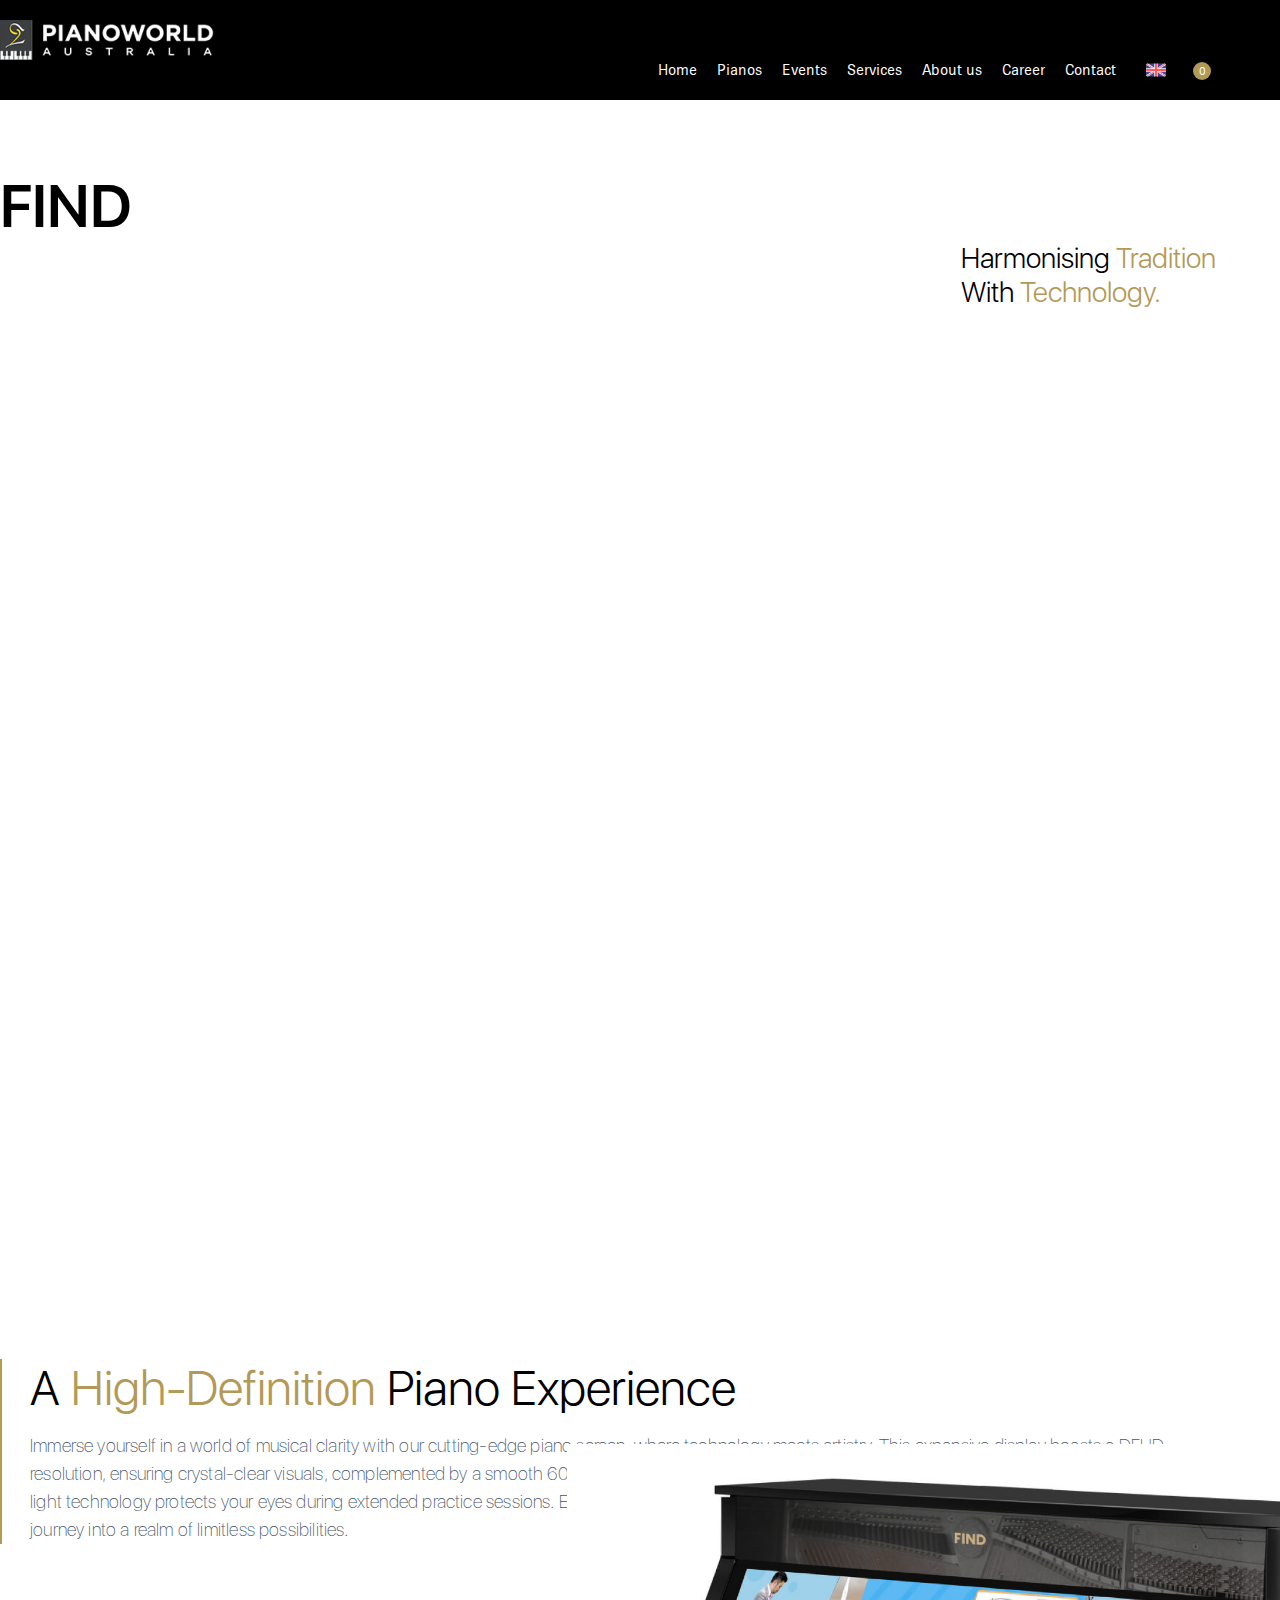
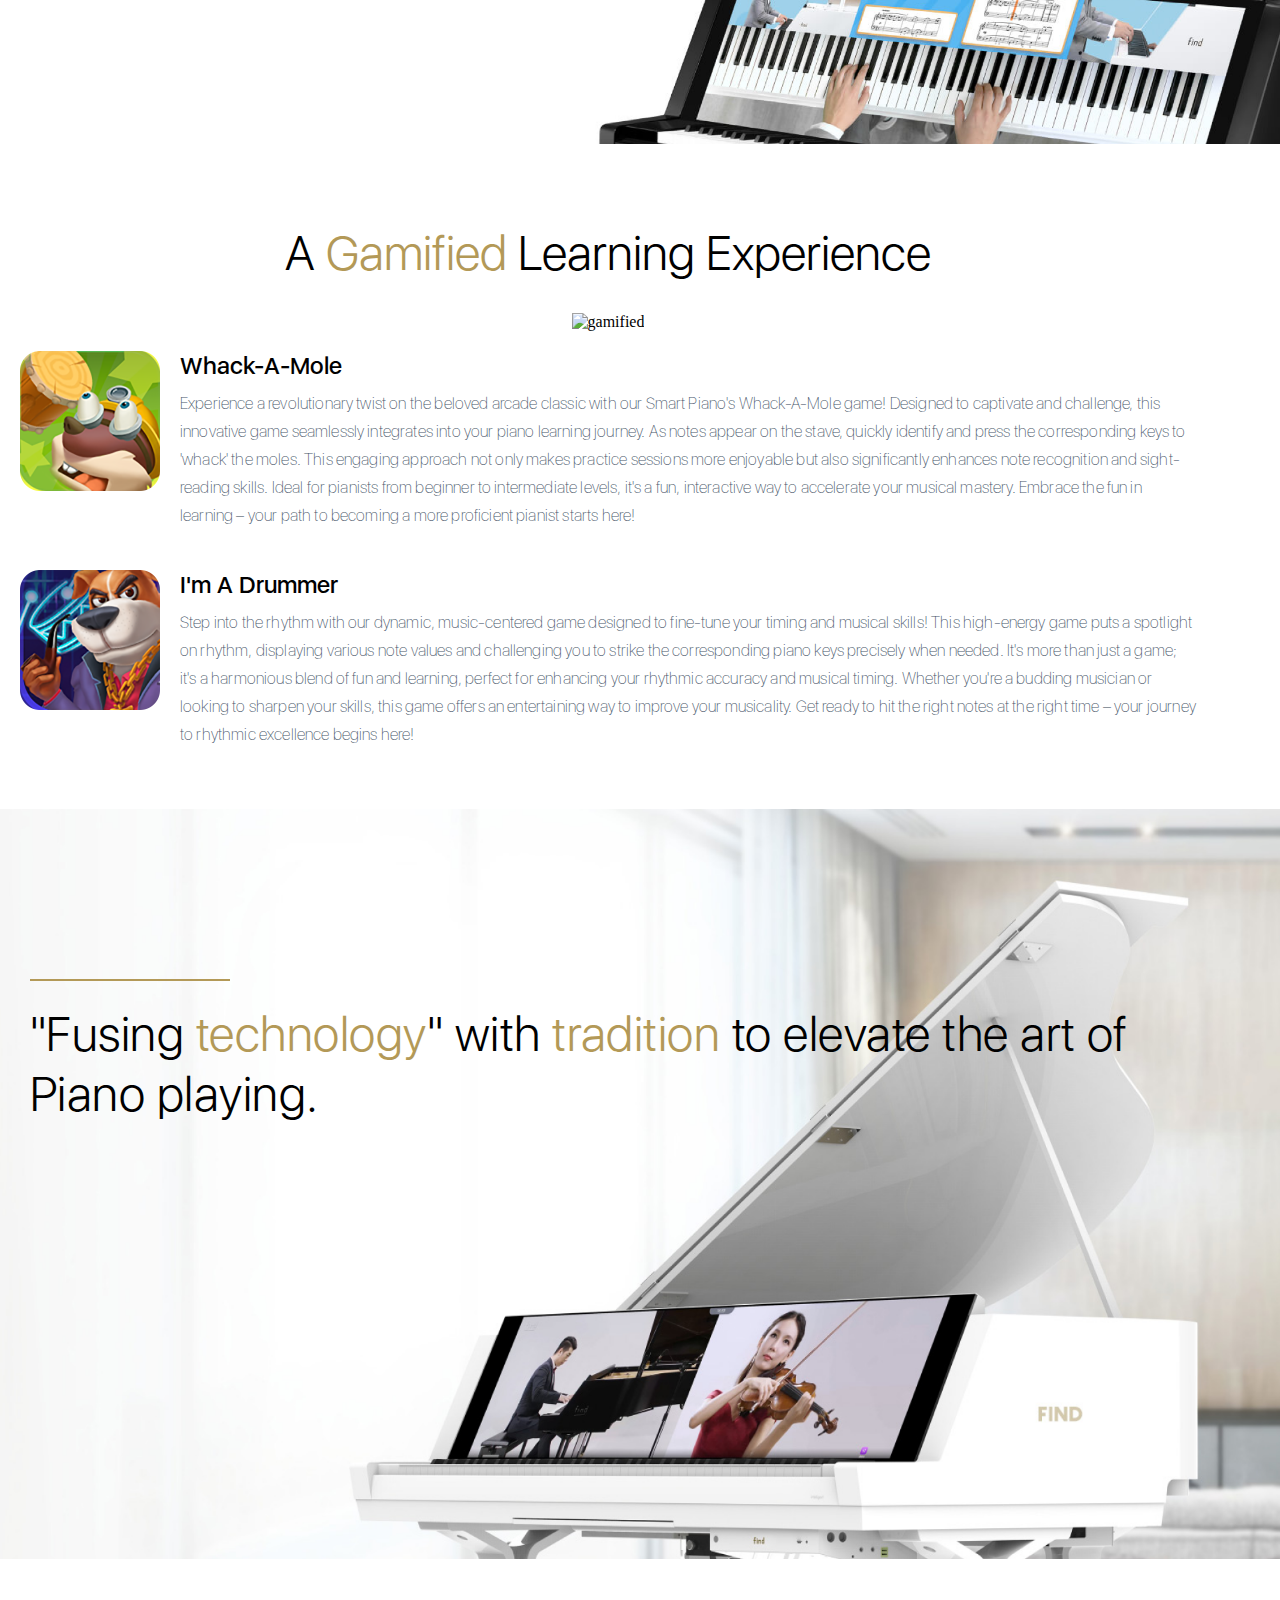
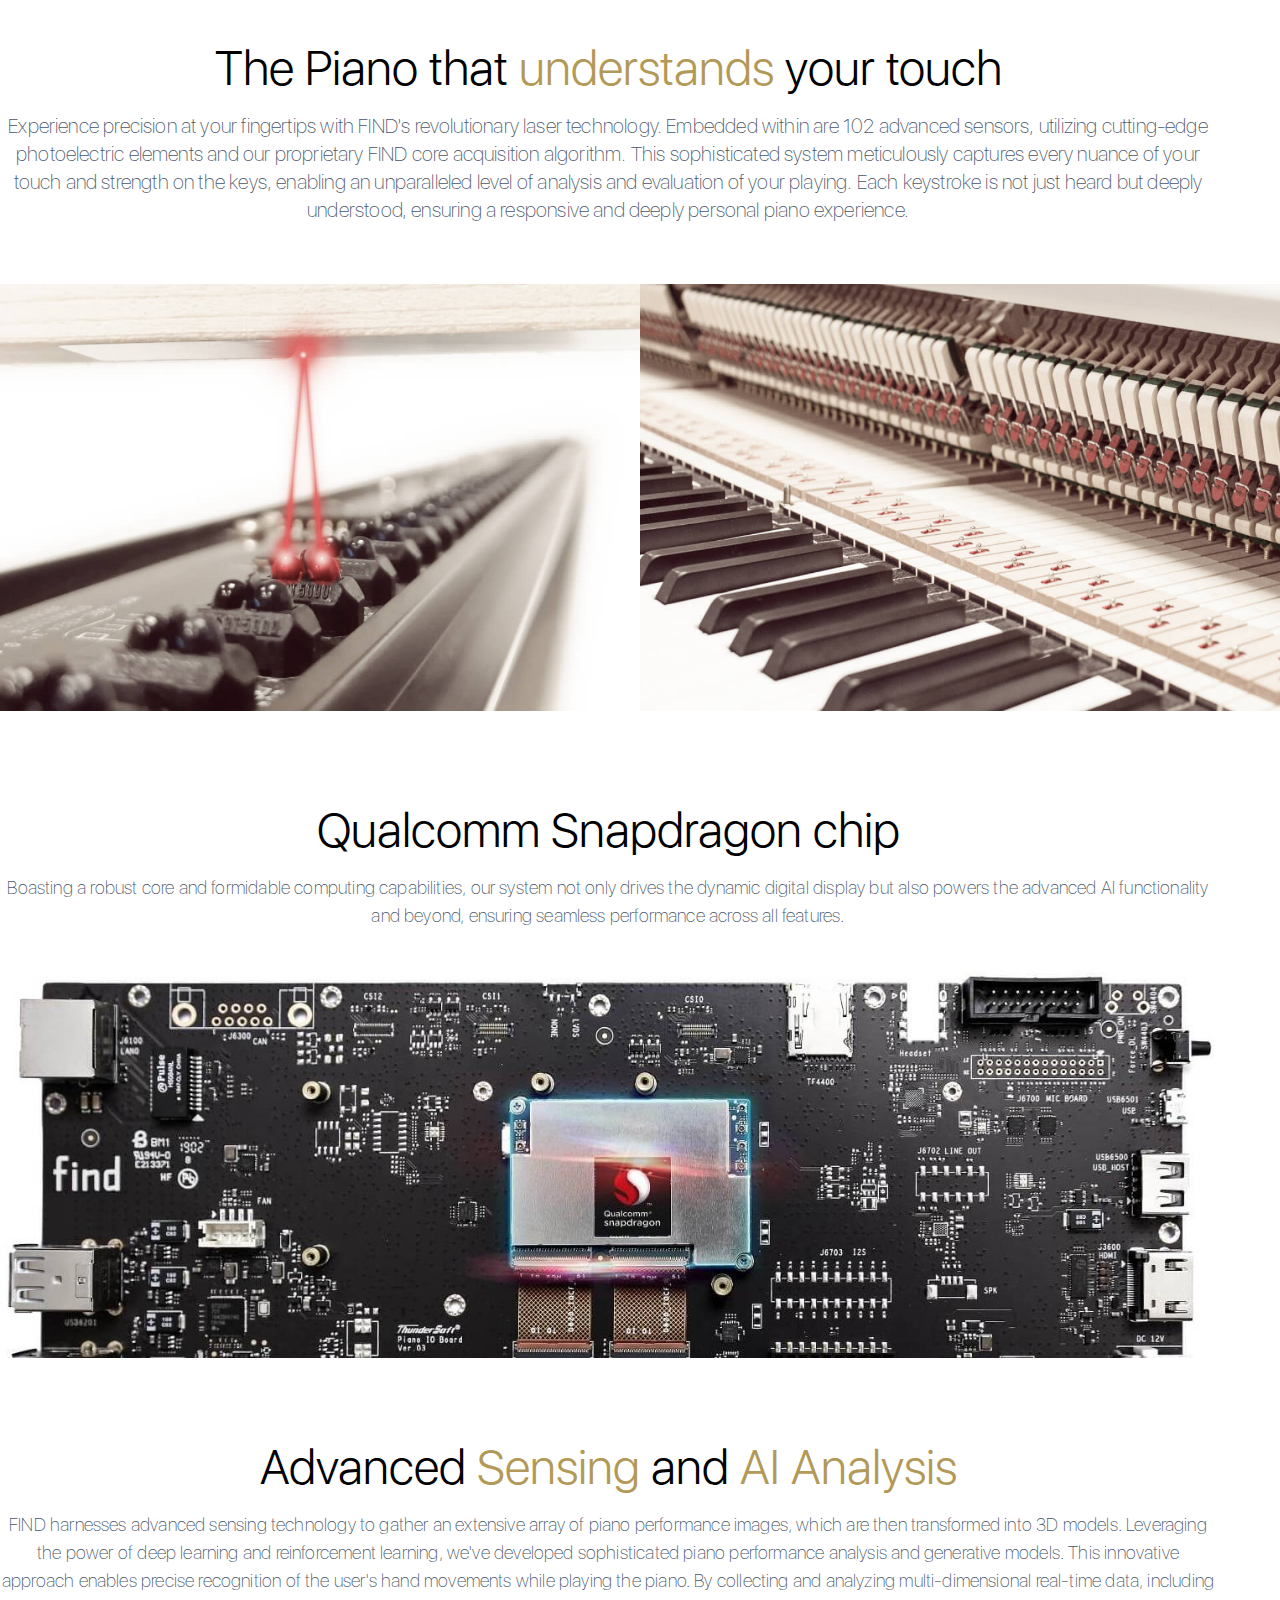
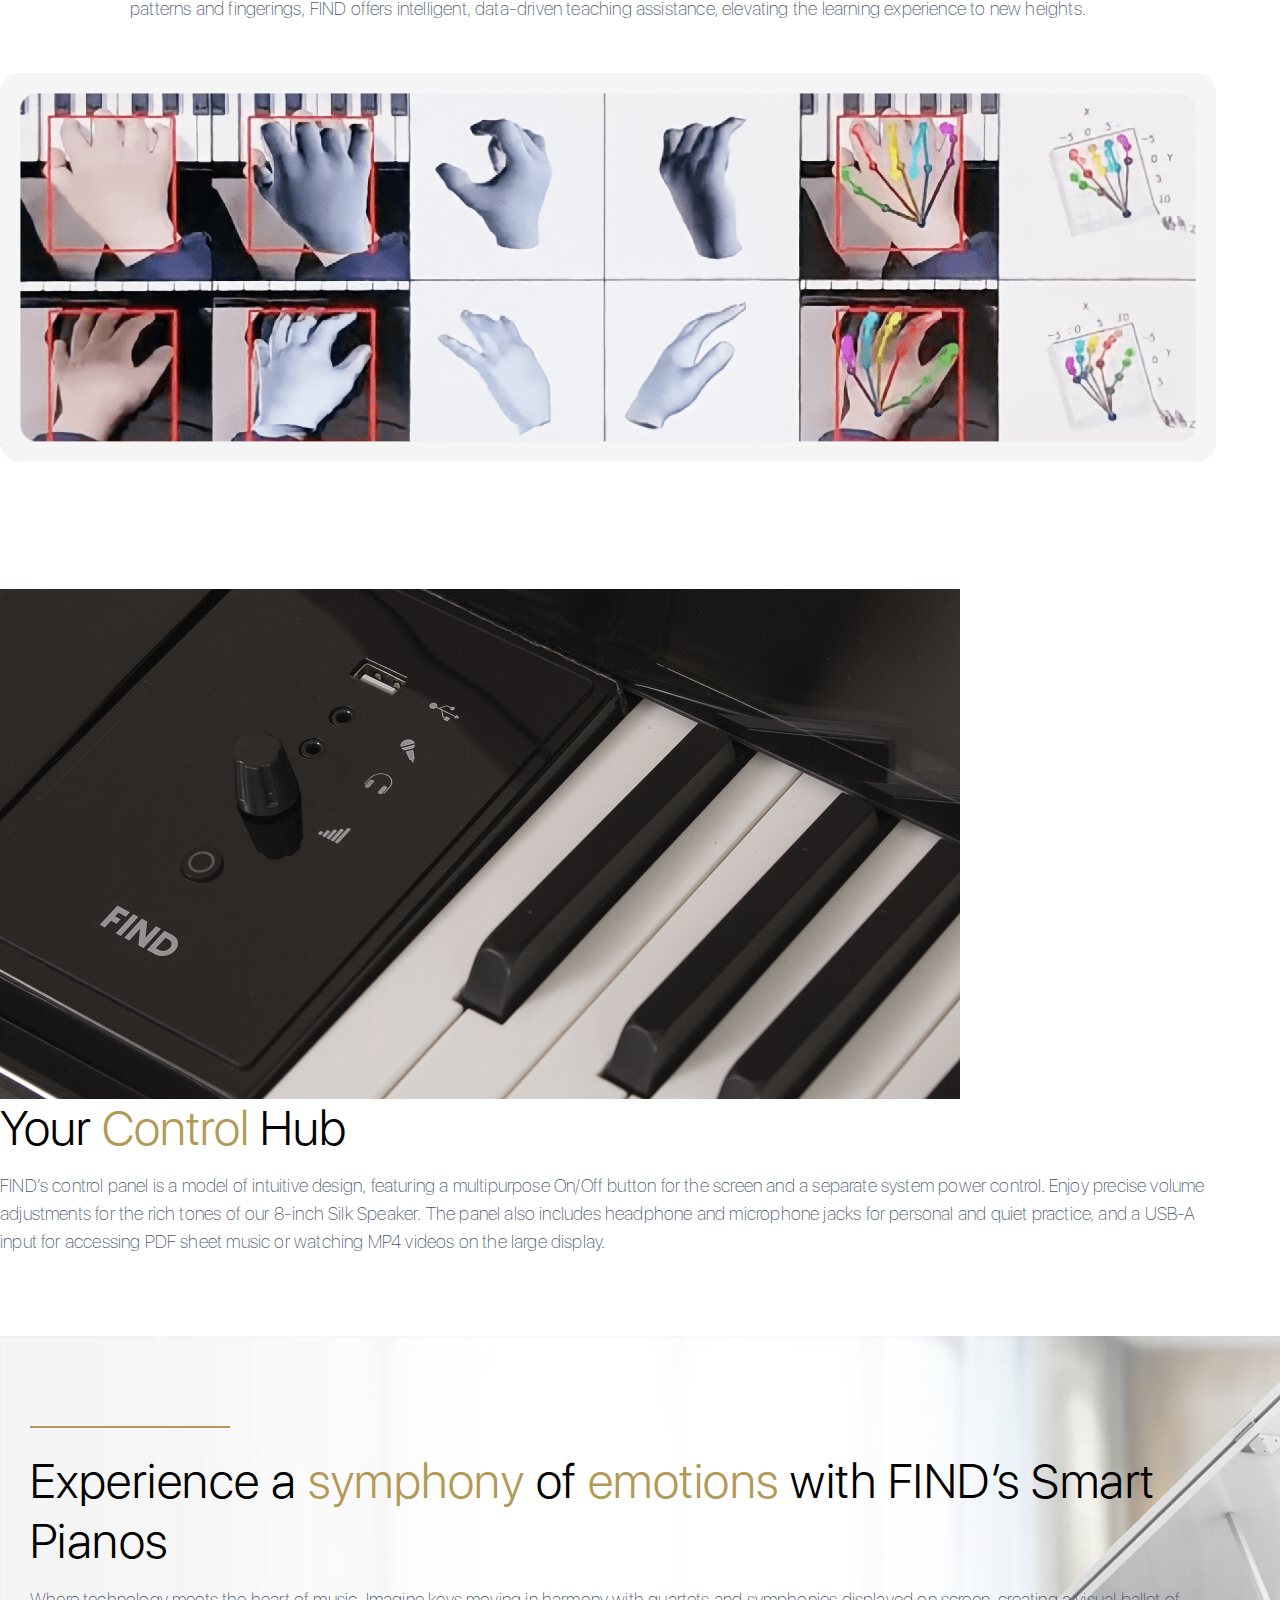
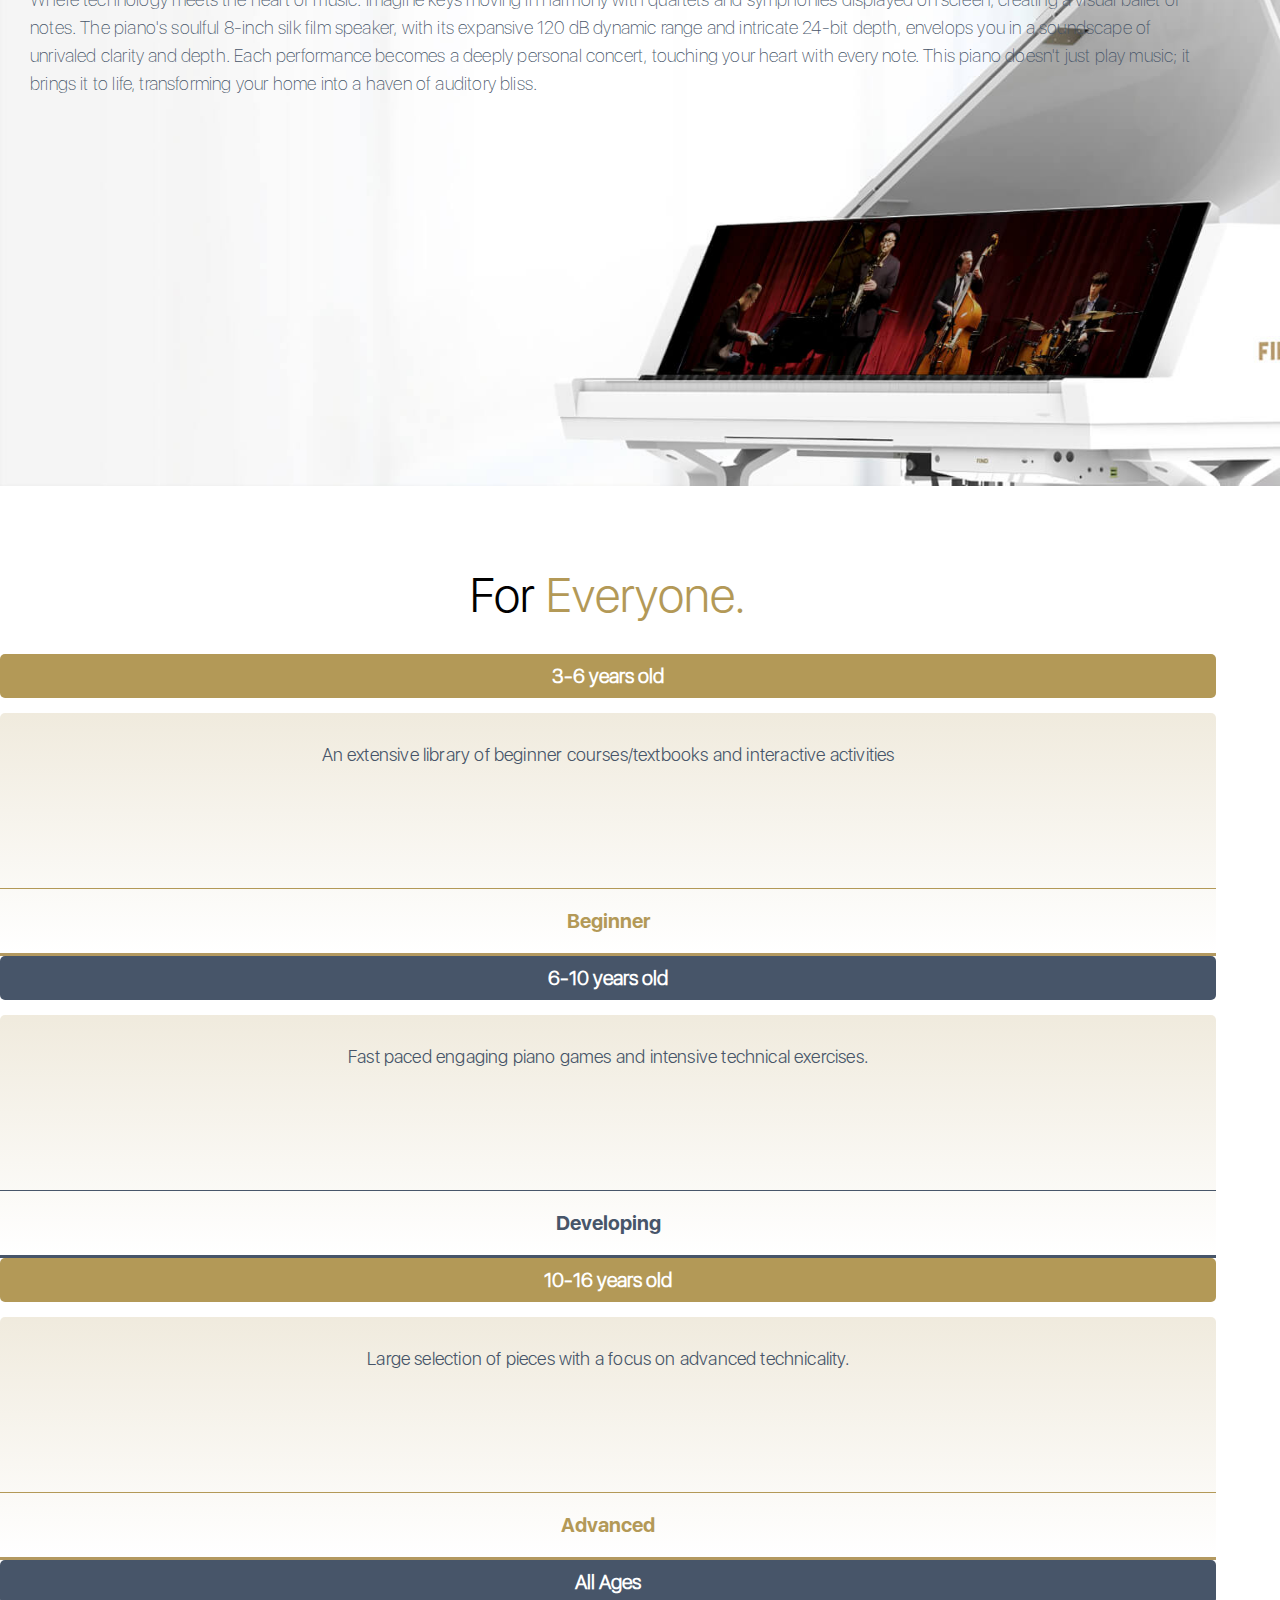
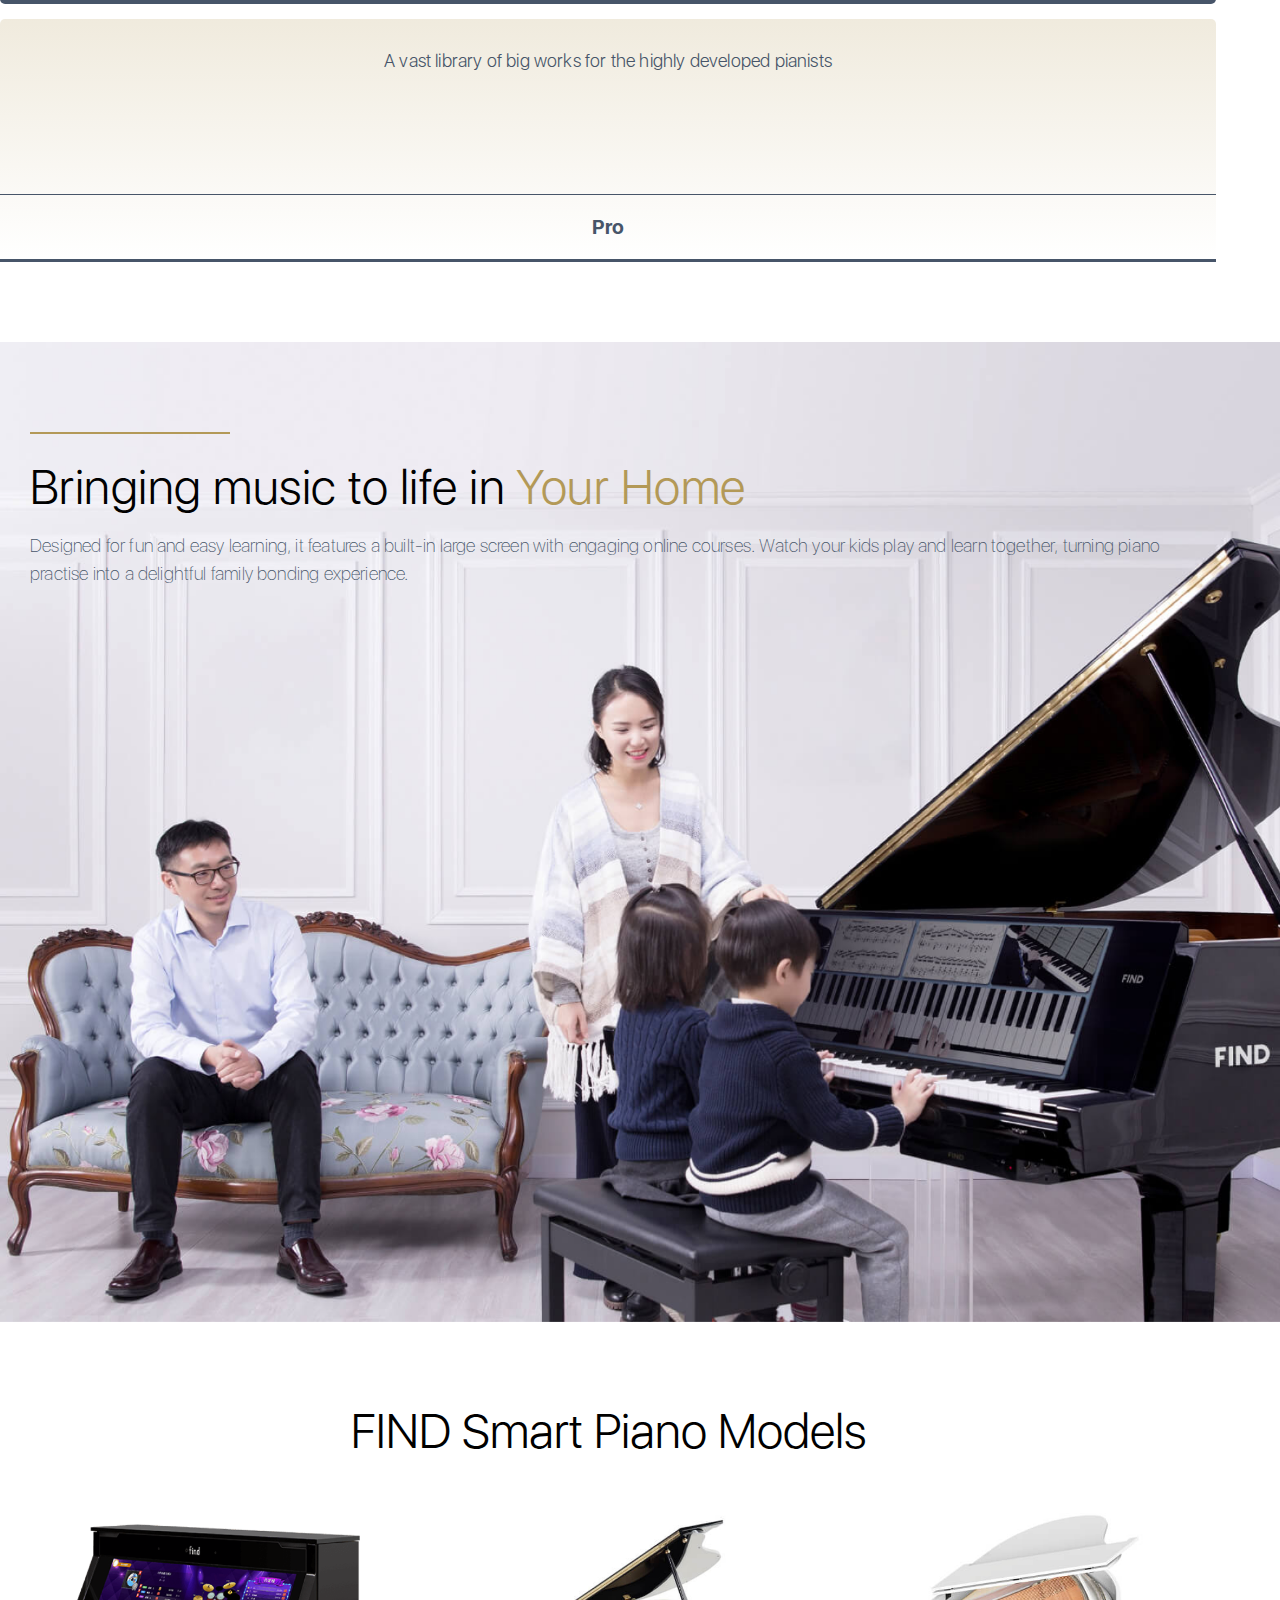
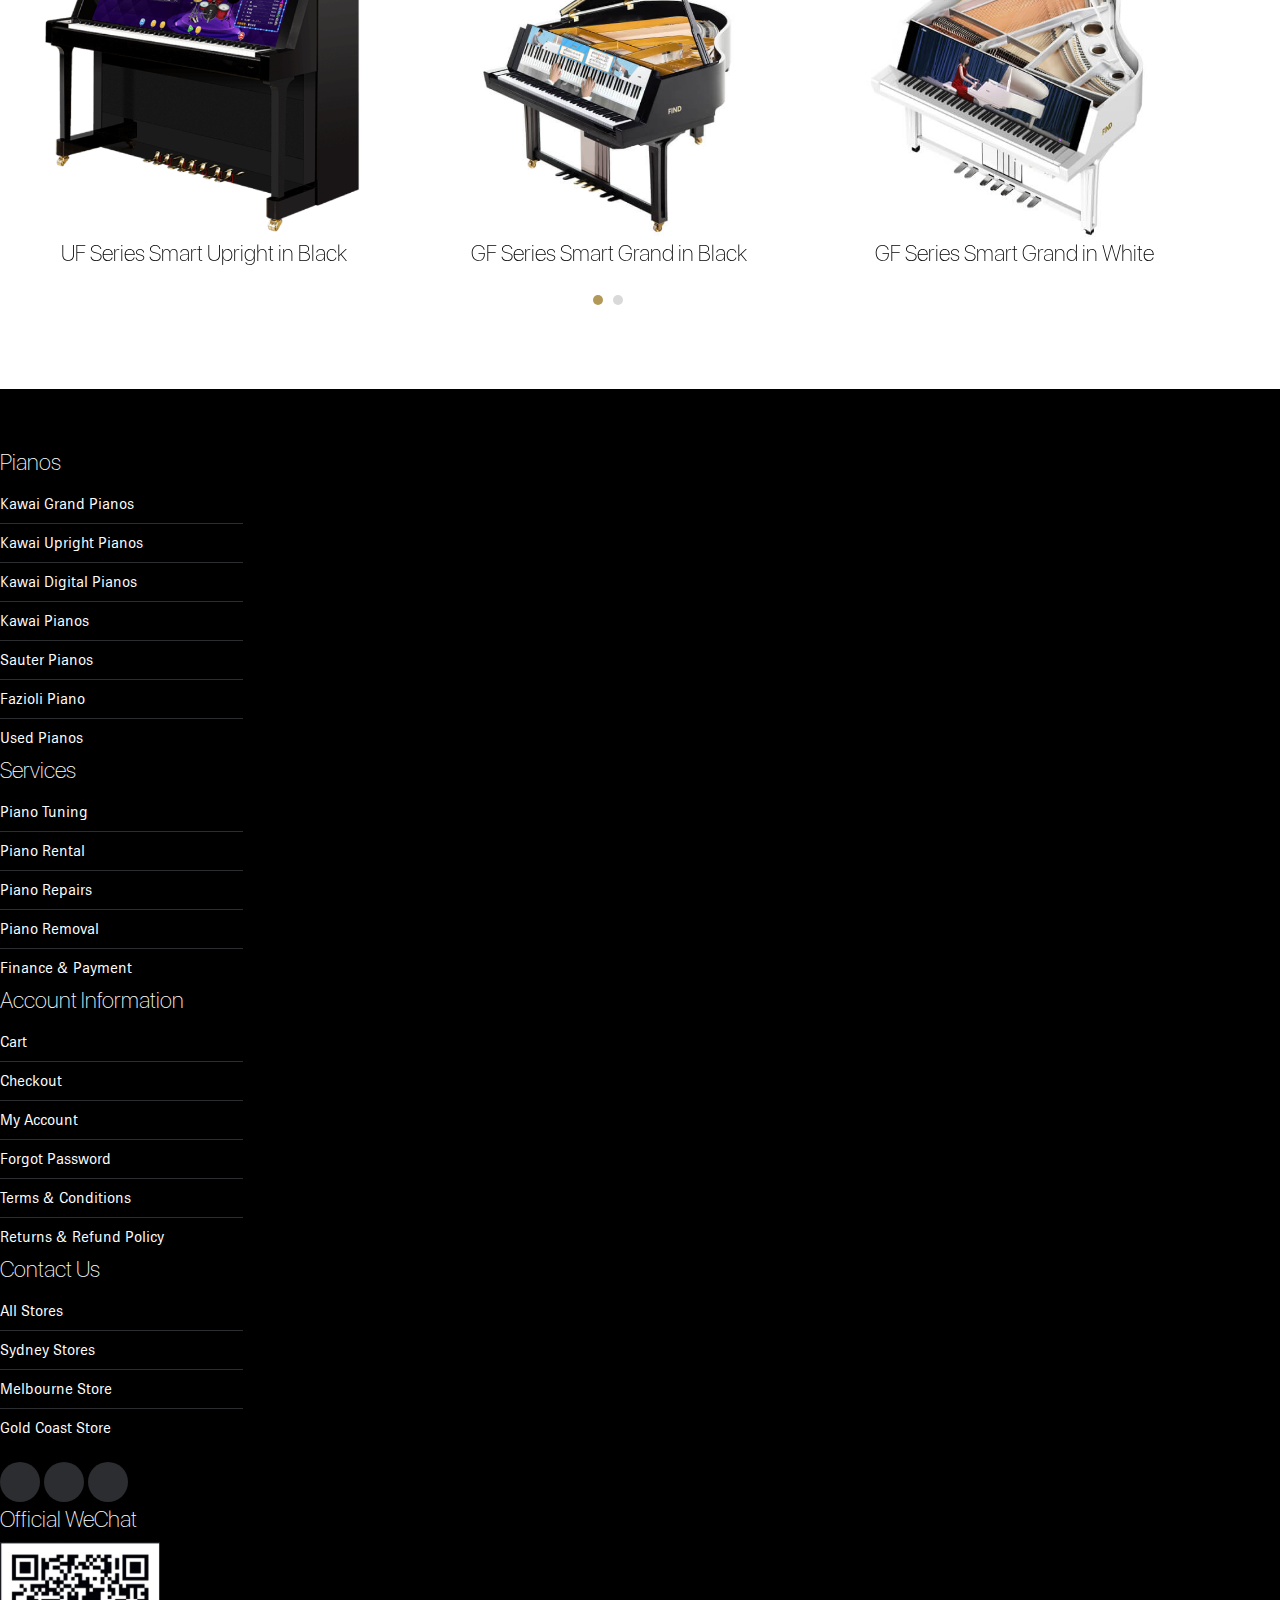
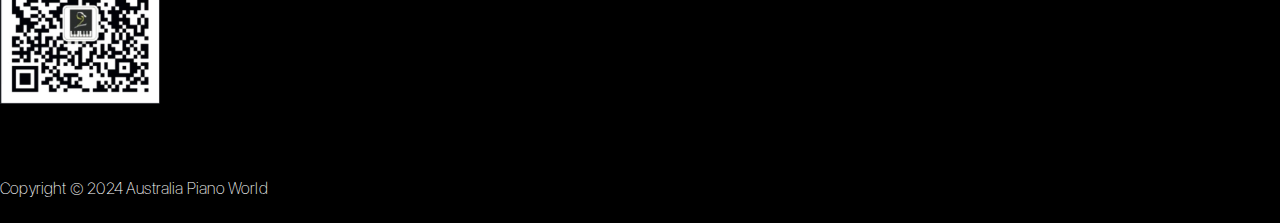
==== index.html @ 83152322 "fix" ====
<!DOCTYPE html>
<html lang="en">

<head>
    <meta charset="UTF-8">
    <meta name="viewport" content="width=device-width, initial-scale=1.0">
    <title>Pianoworld</title>
    <link rel="stylesheet" href="https://cdn.jsdelivr.net/npm/bootstrap@5.3.2/dist/css/bootstrap.min.css"
        integrity="sha384-T3c6CoIi6uLrA9TneNEoa7RxnatzjcDSCmG1MXxSR1GAsXEV/Dwwykc2MPK8M2HN" crossorigin="anonymous">
    <link rel="stylesheet" href="https://cdnjs.cloudflare.com/ajax/libs/font-awesome/6.5.1/css/all.min.css"
        integrity="sha512-DTOQO9RWCH3ppGqcWaEA1BIZOC6xxalwEsw9c2QQeAIftl+Vegovlnee1c9QX4TctnWMn13TZye+giMm8e2LwA=="
        crossorigin="anonymous" referrerpolicy="no-referrer" />
    <link rel="stylesheet" href="https://cdnjs.cloudflare.com/ajax/libs/OwlCarousel2/2.3.4/assets/owl.carousel.min.css">
    <link rel="stylesheet"
        href="https://cdnjs.cloudflare.com/ajax/libs/OwlCarousel2/2.3.4/assets/owl.theme.default.min.css">
    <link rel="stylesheet" href="fonts/stylesheet.css" />
    <link rel="stylesheet" href="css/style.css" />
    <link rel="stylesheet" href="css/responsive.css" />
</head>

<body>
    <header class="header">
        <div class="container">
            <div class="row align-items-center">
                <div class="col-lg-3 col-md-6 col-sm-6 col-6">
                    <div class="logo">
                        <a href="#"><img src="img/logo.png" /></a>
                    </div>
                </div>
                <div class="col-lg-9 col-md-6 col-sm-6 col-6">
                    <div class="right-side text-end">
                        <h2 class="menu-toggle"><i class="fa-solid fa-bars"></i></h2>
                        <div class="nav-menu">
                            <span class="menu-close"><i class="fa-solid fa-times"></i></span>
                            <ul class="menu">
                                <li><a href="#">Home</a></li>
                                <li><a href="#">Pianos</a></li>
                                <li><a href="#">Events</a></li>
                                <li><a href="#">Services</a></li>
                                <li><a href="#">About us</a></li>
                                <li><a href="#">Career</a></li>
                                <li><a href="#">Contact</a></li>
                            </ul>
                            <div class="top-icon">
                                <div class="flag-icon"><a href="#"><img src="img/uk.png"></a></div>
                                <ul class="menu-icon">
                                    <li><a href="#"><i class="fa-solid fa-search"></i></a></li>
                                    <li><a href="#"><i class="fa-solid fa-cart-shopping"></i><span
                                                class="count">0</span></a></li>
                                </ul>
                            </div>
                        </div>
                    </div>
                </div>
            </div>
        </div>
    </header>

    <section class="find-sec">
        <div class="container">
            <div class="row align-items-center">
                <div class="col-lg-6 col-md-6 col-sm-6">
                    <div class="find-text">
                        <h1>FIND</h1>
                    </div>
                </div>
                <div class="col-lg-6 col-md-6 col-sm-6">
                    <div class="right-txt">
                        <h2>harmonising <span>tradition</span><br />
                            with <span>technology.</span></h2>
                    </div>
                </div>
            </div>
        </div>
    </section>
    <section class="video-section">
        <video autoplay muted loop playsinline class="video-banner">
            <source src="img/video.mp4" type="video/mp4">
            Your browser does not support the video tag.
        </video>
    </section>

    <section class="high-definition">
        <div class="container">
            <div class="row">
                <div class="col-lg-5">
                    <div class="content-txt">
                        <h2>A <span>High-Definition</span> Piano Experience</h2>
                        <p>Immerse yourself in a world of musical clarity with our cutting-edge piano screen, where
                            technology meets artistry. This expansive display boasts a DFHD resolution, ensuring
                            crystal-clear visuals, complemented by a smooth 60Hz frame rate for seamless motion.
                            Engineered with your comfort in mind, the anti-blue light technology protects your eyes
                            during extended practice sessions. Experience a blend of visual brilliance and ergonomic
                            design, propelling your piano journey into a realm of limitless possibilities.</p>
                    </div>
                </div>
                <div class="col-lg-7">
                </div>
            </div>
        </div>
        <img class="piano-mob-img" src="img/painoworld.png" alt="piano" />
        <img class="piano-img" src="img/painoworld.png" alt="piano" />
    </section>
    <section class="gamified-sec">
        <div class="container">
            <div class="row">
                <div class="col-lg-12">
                    <div class="content-txt">
                        <h2>A <span>Gamified</span> Learning Experience</h2>
                        <img src="img/gamified.png" alt="gamified" />
                    </div>
                </div>
            </div>
            <div class="row mt-5">
                <div class="col-lg-6">
                    <div class="box-item">
                        <img src="img/whack.png" />
                        <div class="box-txt">
                            <h3>Whack-A-Mole</h3>
                            <p>Experience a revolutionary twist on the beloved arcade classic with our Smart Piano's
                                Whack-A-Mole game! Designed to captivate and challenge, this innovative game seamlessly
                                integrates into your piano learning journey. As notes appear on the stave, quickly
                                identify and press the corresponding keys to 'whack' the moles. This engaging approach
                                not only makes practice sessions more enjoyable but also significantly enhances note
                                recognition and sight-reading skills. Ideal for pianists from beginner to intermediate
                                levels, it's a fun, interactive way to accelerate your musical mastery. Embrace the fun
                                in learning – your path to becoming a more proficient pianist starts here!</p>
                        </div>
                    </div>
                </div>
                <div class="col-lg-6">
                    <div class="box-item">
                        <img src="img/find-app-dadishu.png" />
                        <div class="box-txt">
                            <h3>I'm A Drummer</h3>
                            <p>Step into the rhythm with our dynamic, music-centered game designed to fine-tune your
                                timing and musical skills! This high-energy game puts a spotlight on rhythm, displaying
                                various note values and challenging you to strike the corresponding piano keys precisely
                                when needed. It's more than just a game; it's a harmonious blend of fun and learning,
                                perfect for enhancing your rhythmic accuracy and musical timing. Whether you're a
                                budding musician or looking to sharpen your skills, this game offers an entertaining way
                                to improve your musicality. Get ready to hit the right notes at the right time – your
                                journey to rhythmic excellence begins here!</p>
                        </div>
                    </div>
                </div>
            </div>
        </div>
    </section>
    <section class="technology-sec">
        <div class="container">
            <div class="row">
                <div class="col-lg-5">
                    <div class="tech-txt tech-title">
                        <h2>"Fusing <span>technology</span>" with <span>tradition</span> to elevate the art of Piano
                            playing.</h2>
                    </div>
                </div>
            </div>
        </div>
        <img class="mob-img" src="img/bg-mob.png" />
    </section>

    <section class="piano-sec">
        <div class="container">
            <div class="row">
                <div class="col-lg-10 offset-lg-1">
                    <div class="content-txt">
                        <h2>The Piano that <span>understands</span> your touch</h2>
                        <p>Experience precision at your fingertips with FIND's revolutionary laser technology. Embedded
                            within are 102 advanced sensors, utilizing cutting-edge photoelectric elements and our
                            proprietary FIND core acquisition algorithm. This sophisticated system meticulously captures
                            every nuance of your touch and strength on the keys, enabling an unparalleled level of
                            analysis and evaluation of your playing. Each keystroke is not just heard but deeply
                            understood, ensuring a responsive and deeply personal piano experience.</p>
                    </div>
                </div>
            </div>
        </div>
        <img class="desktop-img" src="img/tech-img.png" />
        <img src="img/mob-understand.png" class="mob-img" />
    </section>

    <section class="qualcomm-sec">
        <div class="container">
            <div class="row">
                <div class="col-lg-10 offset-lg-1">
                    <div class="content-txt">
                        <h2>Qualcomm Snapdragon chip</h2>
                        <p>Boasting a robust core and formidable computing capabilities, our system not only drives the
                            dynamic digital display but also powers the advanced AI functionality and beyond, ensuring
                            seamless performance across all features.</p>
                        <img src="img/qaulcomm.jpg" />
                    </div>
                </div>
            </div>
        </div>
    </section>

    <section class="advanced-sensing-sec">
        <div class="container">
            <div class="row">
                <div class="col-lg-10 offset-lg-1">
                    <div class="content-txt">
                        <h2>Advanced <span>Sensing</span> and <span>AI Analysis</span></h2>
                        <p>FIND harnesses advanced sensing technology to gather an extensive array of piano performance
                            images, which are then transformed into 3D models. Leveraging the power of deep learning and
                            reinforcement learning, we've developed sophisticated piano performance analysis and
                            generative models. This innovative approach enables precise recognition of the user's hand
                            movements while playing the piano. By collecting and analyzing multi-dimensional real-time
                            data, including patterns and fingerings, FIND offers intelligent, data-driven teaching
                            assistance, elevating the learning experience to new heights.</p>
                        <img src="img/ai.png" class="desktop-img" />
                        <img src="img/ai-mob.png" class="mob-img" />
                    </div>
                </div>
            </div>
        </div>
    </section>
    <section class="control-sec">
        <div class="container">
            <div class="row">
                <div class="col-lg-8 order-2 order-lg-1">
                    <img class="find-img desktop-img" src="img/find.jpeg" alt="find" />
                </div>
                <div class="col-lg-4 order-1 order-lg-2">
                    <div class="content-txt">
                        <h2>Your <span>Control</span> Hub</h2>
                        <p>FIND’s control panel is a model of intuitive design, featuring a multipurpose On/Off button
                            for the screen and a separate system power control. Enjoy precise volume adjustments for the
                            rich tones of our 8-inch Silk Speaker. The panel also includes headphone and microphone
                            jacks for personal and quiet practice, and a USB-A input for accessing PDF sheet music or
                            watching MP4 videos on the large display.</p>
                    </div>
                </div>
            </div>
        </div>
        <img class="find-img mob-img" src="img/find.jpeg" alt="find" />
    </section>
    <section class="technology-sec experience-sec">
        <div class="container">
            <div class="row">
                <div class="col-lg-5">
                    <div class="tech-txt">
                        <h2>Experience a <span>symphony</span> of <span>emotions</span> with FIND’s Smart Pianos</h2>
                        <p>Where technology meets the heart of music. Imagine keys moving in harmony with quartets and
                            symphonies displayed on screen, creating a visual ballet of notes. The piano's soulful
                            8-inch silk film speaker, with its expansive 120 dB dynamic range and intricate 24-bit
                            depth, envelops you in a soundscape of unrivaled clarity and depth. Each performance becomes
                            a deeply personal concert, touching your heart with every note. This piano doesn't just play
                            music; it brings it to life, transforming your home into a haven of auditory bliss.</p>
                    </div>
                </div>
            </div>
        </div>
        <img class="mob-img" src="img/experience-mob-bg.png" />
    </section>
    <section class="everyone-sec">
        <div class="container">
            <h2>For <span>Everyone.</span></h2>
            <div class="row">
                <div class="col-lg-3">
                    <div class="everyone-box">
                        <h3>3-6 years old</h3>
                        <div class="everyone-txt">
                            <p>An extensive library of beginner courses/textbooks and interactive activities</p>
                            <a href="#">Beginner</a>
                        </div>
                    </div>
                </div>
                <div class="col-lg-3">
                    <div class="everyone-box even-box">
                        <h3>6-10 years old</h3>
                        <div class="everyone-txt">
                            <p>Fast paced engaging piano games and intensive technical exercises.</p>
                            <a href="#">Developing</a>
                        </div>
                    </div>
                </div>
                <div class="col-lg-3">
                    <div class="everyone-box">
                        <h3>10-16 years old</h3>
                        <div class="everyone-txt">
                            <p>Large selection of pieces with a focus on advanced technicality.</p>
                            <a href="#">Advanced</a>
                        </div>
                    </div>
                </div>
                <div class="col-lg-3">
                    <div class="everyone-box even-box">
                        <h3>All Ages</h3>
                        <div class="everyone-txt">
                            <p>A vast library of big works for the highly developed pianists</p>
                            <a href="#">Pro</a>
                        </div>
                    </div>
                </div>
            </div>
        </div>
    </section>
    <section class="technology-sec experience-sec music-sec">
        <div class="container">
            <div class="row">
                <div class="col-lg-5">
                    <div class="tech-txt">
                        <h2>Bringing music to life in <span>Your Home</span></h2>
                        <p>Designed for fun and easy learning, it features a built-in large screen with engaging online
                            courses. Watch your kids play and learn together, turning piano practise into a delightful
                            family bonding experience.</p>
                    </div>
                </div>
            </div>
        </div>
        <img class="mob-img" src="img/music-mob.png" />
    </section>
    <section class="smart-piano-sec">
        <div class="container">
            <div class="row">
                <div class="col-lg-12">
                    <h2>FIND Smart Piano Models</h2>
                    <div class="piano-slider">
                        <div class="owl-carousel">
                            <div class="item">
                                <img src="img/piano1.png" alt="UF Series Smart Upright in Black">
                                <h3>UF Series Smart Upright in Black</h3>
                            </div>
                            <div class="item">
                                <img src="img/piano2.png" alt="GF Series Smart Grand in Black">
                                <h3>GF Series Smart Grand in Black</h3>
                            </div>
                            <div class="item">
                                <img src="img/piano3.png" alt="GF Series Smart Grand in White">
                                <h3>GF Series Smart Grand in White</h3>
                            </div>
                            <div class="item">
                                <img src="img/paino4.png" alt="GF Series Smart Piano in Crystal">
                                <h3>GF Series Smart Piano in Crystal</h3>
                            </div>
                        </div>
                    </div>
                </div>
            </div>
        </div>
    </section>

    <footer class="footer">
        <div class="container">
            <div class="row">
                <div class="col-lg-2 w-20">
                    <div class="footer-col">
                        <h3>Pianos</h3>
                        <ul>
                            <li><a href="#">Kawai Grand Pianos</a></li>
                            <li><a href="#">Kawai Upright Pianos</a></li>
                            <li><a href="#">Kawai Digital Pianos</a></li>
                            <li><a href="#">Kawai Pianos</a></li>
                            <li><a href="#">Sauter Pianos</a></li>
                            <li><a href="#">Fazioli Piano</a></li>
                            <li><a href="#">Used Pianos</a></li>
                        </ul>
                    </div>
                </div>
                <div class="col-lg-2 w-20">
                    <div class="footer-col">
                        <h3>Services</h3>
                        <ul>
                            <li><a href="#">Piano Tuning</a></li>
                            <li><a href="#">Piano Rental</a></li>
                            <li><a href="#">Piano Repairs</a></li>
                            <li><a href="#">Piano Removal</a></li>
                            <li><a href="#">Finance & Payment</a></li>
                        </ul>
                    </div>
                </div>
                <div class="col-lg-2 w-20">
                    <div class="footer-col">
                        <h3>Account Information</h3>
                        <ul>
                            <li><a href="#">Cart</a></li>
                            <li><a href="#">Checkout</a></li>
                            <li><a href="#">My Account</a></li>
                            <li><a href="#">Forgot Password</a></li>
                            <li><a href="#">Terms & Conditions</a></li>
                            <li><a href="#">Returns & Refund Policy</a></li>
                        </ul>
                    </div>
                </div>
                <div class="col-lg-2 w-20">
                    <div class="footer-col">
                        <h3>Contact Us</h3>
                        <ul>
                            <li><a href="#">All Stores</a></li>
                            <li><a href="#">Sydney Stores</a></li>
                            <li><a href="#">Melbourne Store</a></li>
                            <li><a href="#">Gold Coast Store</a></li>
                        </ul>
                        <div class="social-icons">
                            <a href="#"><i class="fa-brands fa-facebook-f"></i></a>
                            <a href="#"><i class="fa-brands fa-twitter"></i></a>
                            <a href="#"><i class="fa-brands fa-youtube"></i></a>
                        </div>
                    </div>
                </div>
                <div class="col-lg-4 w-20">
                    <div class="footer-col">
                        <h3>Official WeChat</h3>
                        <img class="qr-img" src="img/qr.png" />
                    </div>
                </div>
            </div>
            <div class="row">
                <div class="col-lg-12">
                    <div class="copyright-txt">
                        <p>Copyright &copy; 2024 Australia Piano World</p>
                    </div>
                </div>
            </div>
        </div>
    </footer>
    <script src="https://code.jquery.com/jquery-3.6.4.min.js"></script>
    <script src="https://cdn.jsdelivr.net/npm/bootstrap@5.3.2/dist/js/bootstrap.min.js"
        integrity="sha384-BBtl+eGJRgqQAUMxJ7pMwbEyER4l1g+O15P+16Ep7Q9Q+zqX6gSbd85u4mG4QzX+"
        crossorigin="anonymous"></script>
    <script src="https://cdnjs.cloudflare.com/ajax/libs/OwlCarousel2/2.3.4/owl.carousel.min.js"></script>
    <script>
        document.addEventListener('DOMContentLoaded', function () {
            const headerHeight = document.querySelector('.header').offsetHeight;
            document.body.style.paddingTop = headerHeight + 'px';
        });
        jQuery(document).ready(function () {
            jQuery(".owl-carousel").owlCarousel({
                items: 3,
                loop: true,
                nav: false,
                dots: true,
                autoplay: true,
                autoplayTimeout: 3000,
                autoplayHoverPause: false,
                responsive: {
                    0: {
                        items: 1,
                    },
                    479: {
                        items: 1,
                    },
                    768: {
                        items: 2,
                    },
                    979: {
                        items: 3,
                    },
                    1199: {
                        items: 3,
                    }
                }
            });

            jQuery('.menu-toggle').on('click', function () {
                jQuery('.nav-menu').addClass('active');
            });

            jQuery('.menu-close').on('click', function () {
                jQuery('.nav-menu').removeClass('active');
            });

        });
    </script>
</body>

</html>
---- fonts/stylesheet.css ----
@font-face {
    font-family: 'Brown';
    src: url('BrownBoldItalic.eot');
    src: url('BrownBoldItalic.eot?#iefix') format('embedded-opentype'),
        url('BrownBoldItalic.woff2') format('woff2'),
        url('BrownBoldItalic.woff') format('woff'),
        url('BrownBoldItalic.ttf') format('truetype'),
        url('BrownBoldItalic.svg#BrownBoldItalic') format('svg');
    font-weight: bold;
    font-style: italic;
    font-display: swap;
}

@font-face {
    font-family: 'Brown';
    src: url('BrownBold.eot');
    src: url('BrownBold.eot?#iefix') format('embedded-opentype'),
        url('BrownBold.woff2') format('woff2'),
        url('BrownBold.woff') format('woff'),
        url('BrownBold.ttf') format('truetype'),
        url('BrownBold.svg#BrownBold') format('svg');
    font-weight: bold;
    font-style: normal;
    font-display: swap;
}

@font-face {
    font-family: 'BrownHeavy';
    src: url('BrownHeavy.eot');
    src: url('BrownHeavy.eot?#iefix') format('embedded-opentype'),
        url('BrownHeavy.woff2') format('woff2'),
        url('BrownHeavy.woff') format('woff'),
        url('BrownHeavy.ttf') format('truetype'),
        url('BrownHeavy.svg#BrownHeavy') format('svg');
    font-weight: 900;
    font-style: normal;
    font-display: swap;
}

@font-face {
    font-family: 'BrownExtraBold';
    src: url('BrownExtraBold.eot');
    src: url('BrownExtraBold.eot?#iefix') format('embedded-opentype'),
        url('BrownExtraBold.woff2') format('woff2'),
        url('BrownExtraBold.woff') format('woff'),
        url('BrownExtraBold.ttf') format('truetype'),
        url('BrownExtraBold.svg#BrownExtraBold') format('svg');
    font-weight: bold;
    font-style: normal;
    font-display: swap;
}

@font-face {
    font-family: 'BrownLight';
    src: url('BrownLight.eot');
    src: url('BrownLight.eot?#iefix') format('embedded-opentype'),
        url('BrownLight.woff2') format('woff2'),
        url('BrownLight.woff') format('woff'),
        url('BrownLight.ttf') format('truetype'),
        url('BrownLight.svg#BrownLight') format('svg');
    font-weight: 300;
    font-style: normal;
    font-display: swap;
}

@font-face {
    font-family: 'Brown';
    src: url('BrownItalic.eot');
    src: url('BrownItalic.eot?#iefix') format('embedded-opentype'),
        url('BrownItalic.woff2') format('woff2'),
        url('BrownItalic.woff') format('woff'),
        url('BrownItalic.ttf') format('truetype'),
        url('BrownItalic.svg#BrownItalic') format('svg');
    font-weight: normal;
    font-style: italic;
    font-display: swap;
}

@font-face {
    font-family: 'BrownExtraBoldCondensed';
    src: url('BrownExtraBoldCondensed.eot');
    src: url('BrownExtraBoldCondensed.eot?#iefix') format('embedded-opentype'),
        url('BrownExtraBoldCondensed.woff2') format('woff2'),
        url('BrownExtraBoldCondensed.woff') format('woff'),
        url('BrownExtraBoldCondensed.ttf') format('truetype'),
        url('BrownExtraBoldCondensed.svg#BrownExtraBoldCondensed') format('svg');
    font-weight: bold;
    font-style: normal;
    font-display: swap;
}

@font-face {
    font-family: 'BrownLight';
    src: url('BrownLightItalic.eot');
    src: url('BrownLightItalic.eot?#iefix') format('embedded-opentype'),
        url('BrownLightItalic.woff2') format('woff2'),
        url('BrownLightItalic.woff') format('woff'),
        url('BrownLightItalic.ttf') format('truetype'),
        url('BrownLightItalic.svg#BrownLightItalic') format('svg');
    font-weight: 300;
    font-style: italic;
    font-display: swap;
}

@font-face {
    font-family: 'BrownMedium';
    src: url('BrownMedium.eot');
    src: url('BrownMedium.eot?#iefix') format('embedded-opentype'),
        url('BrownMedium.woff2') format('woff2'),
        url('BrownMedium.woff') format('woff'),
        url('BrownMedium.ttf') format('truetype'),
        url('BrownMedium.svg#BrownMedium') format('svg');
    font-weight: 500;
    font-style: normal;
    font-display: swap;
}

@font-face {
    font-family: 'BrownMedium';
    src: url('BrownMediumItalic.eot');
    src: url('BrownMediumItalic.eot?#iefix') format('embedded-opentype'),
        url('BrownMediumItalic.woff2') format('woff2'),
        url('BrownMediumItalic.woff') format('woff'),
        url('BrownMediumItalic.ttf') format('truetype'),
        url('BrownMediumItalic.svg#BrownMediumItalic') format('svg');
    font-weight: 500;
    font-style: italic;
    font-display: swap;
}


@font-face {
    font-family: 'SF UI Display Ultralight';
    font-style: normal;
    font-weight: normal;
    src: local('SF UI Display Ultralight'), url('sf-ui-display-ultralight-58646b19bf205.woff') format('woff');
}


@font-face {
    font-family: 'SF UI Display Thin';
    font-style: normal;
    font-weight: normal;
    src: local('SF UI Display Thin'), url('sf-ui-display-thin-58646e9b26e8b.woff') format('woff');
}


@font-face {
    font-family: 'SF UI Display Light';
    font-style: normal;
    font-weight: normal;
    src: local('SF UI Display Light'), url('sf-ui-display-light-58646b33e0551.woff') format('woff');
}


@font-face {
    font-family: 'SF UI Display Medium';
    font-style: normal;
    font-weight: normal;
    src: local('SF UI Display Medium'), url('sf-ui-display-medium-58646be638f96.woff') format('woff');
}


@font-face {
    font-family: 'SF UI Display Semibold';
    font-style: normal;
    font-weight: normal;
    src: local('SF UI Display Semibold'), url('sf-ui-display-semibold-58646eddcae92.woff') format('woff');
}


@font-face {
    font-family: 'SF UI Display Bold';
    font-style: normal;
    font-weight: normal;
    src: local('SF UI Display Bold'), url('sf-ui-display-bold-58646a511e3d9.woff') format('woff');
}


@font-face {
    font-family: 'SF UI Display Heavy';
    font-style: normal;
    font-weight: normal;
    src: local('SF UI Display Heavy'), url('sf-ui-display-heavy-586470160b9e5.woff') format('woff');
}


@font-face {
    font-family: 'SF UI Display Black';
    font-style: normal;
    font-weight: normal;
    src: local('SF UI Display Black'), url('sf-ui-display-black-58646a6b80d5a.woff') format('woff');
}
---- css/style.css ----
* {
    margin: 0;
    padding: 0;
}

html,
body,
address,
blockquote,
div,
dl,
form,
h1,
h2,
h3,
h4,
h5,
h6,
ol,
p,
pre,
table,
ul,
dd,
dt,
li,
tbody,
td,
tfoot,
th,
thead,
tr,
button,
del,
ins,
map,
object,
a,
abbr,
acronym,
b,
bdo,
big,
br,
cite,
code,
dfn,
em,
i,
img,
kbd,
q,
samp,
small,
span,
strong,
sub,
sup,
tt,
var,
legend,
fieldset,
p {
    border: medium none;
    margin: 0;
    padding: 0;
}

p {
    color: #475569;
    font-family: 'SF UI Display Thin';
    font-size: 18px;
    font-style: normal;
    font-weight: 300;
    line-height: 28px;
    /* 155.556% */
    letter-spacing: 0.18px;
}

a,
input,
select,
textarea {
    margin: 0;
    outline: medium none;
    padding: 0;
}

h1,
h2,
h3,
h4,
h5,
h6 {
    font-weight: normal;
}

img,
fieldset {
    border: 0 none;
}

a {
    border: medium none;
    outline: medium none;
}

img {
    border: medium none;
    height: auto;
    max-width: 100%;
    outline: medium none;
    vertical-align: middle;
}

article,
aside,
details,
figcaption,
figure,
footer,
header,
hgroup,
menu,
nav,
section {
    display: block;
    margin: 0;
    padding: 0;
}

div,
h1,
h2,
h3,
h4,
span,
p,
input,
form,
img,
hr,
img,
a {
    border: medium none;
    margin: 0;
    padding: 0;
}

.clear {
    clear: both;
}

ul::after {
    clear: both;
    content: "";
    display: block;
}

ul {
    list-style: outside none none;
}

.container {
    max-width: 1320px;
}

.header {
    background: #000;
    padding: 20px 0;
    position: fixed;
    width: 100%;
    top: 0;
    z-index: 9;
}

.nav-menu ul li a {
    color: white;
    font-size: 16px;
    font-family: 'BrownLight';
    font-weight: 300;
    word-wrap: break-word;
    text-decoration: none;
}

.nav-menu ul {
    display: flex;
    flex-wrap: wrap;
    padding: 0;
    list-style: none;
    justify-content: right;
    align-items: center;

}

.nav-menu ul.menu li {
    margin: 0 10px;
}

h2.menu-toggle {
    display: none;
}

.top-icon {
    display: flex;
    flex-wrap: wrap;
    justify-content: right;
    margin-left: 20px;
}

.nav-menu {
    display: flex;
    flex-wrap: wrap;
    justify-content: right;
}

ul.menu-icon li {
    margin: 0 5px;
}

ul.menu-icon li .count {
    width: 18px;
    height: 18px;
    line-height: 18px;
    display: inline-block;
    border-radius: 100%;
    text-align: center;
    margin-left: 2px;
    font-size: 12px;
    background: #B39957;
}

.flag-icon img {
    width: 20px;
    margin-right: 10px;
}

.find-sec {
    padding: 70px 0;
}

.find-sec h1 {
    color: #000;
    font-family: 'SF UI Display Semibold';
    font-size: 60px;
    font-style: normal;
    font-weight: 600;
    line-height: normal;
}

.right-txt h2 {
    color: #000;
    font-family: 'SF UI Display Light';
    font-size: 28px;
    font-style: normal;
    font-weight: 300;
    line-height: normal;
    text-transform: capitalize;
}

.right-txt h2 span {
    color: #B39957;
}

.right-txt {
    justify-content: right;
    display: flex;
    flex-wrap: wrap;
}

.video-section {
    position: relative;
    width: 100%;
    height: 100vh;
    overflow: hidden;
}

.video-banner {
    width: 100%;
    height: 100%;
    object-fit: cover;
    object-position: center;
}

.high-definition {
    padding: 80px 0 200px;
    position: relative;
    overflow: hidden;
}

.high-definition .content-txt h2 {
    color: #000;
    font-family: 'SF UI Display Light';
    font-size: 48px;
    font-style: normal;
    font-weight: 300;
    line-height: normal;
    margin-bottom: 15px;
}

.high-definition .content-txt h2 span {
    color: #B39957;
}


.high-definition .content-txt p {
    font-size: 18px;
    line-height: 28px;
    letter-spacing: 0.18px;
}

.high-definition .piano-img {
    display: block;
    position: absolute;
    top: 165px;
    right: -4px;
    width: 56%;
}

.high-definition .piano-mob-img {
    display: none;
}

.high-definition .content-txt::before {
    position: absolute;
    top: 0;
    left: 0;
    width: 2px;
    height: 185px;
    background: #B39957;
    content: "";
}

.high-definition .content-txt {
    position: relative;
    padding-left: 30px;
}

.gamified-sec .content-txt h2 {
    color: #000;
    text-align: center;
    font-family: 'SF UI Display Light';
    font-size: 48px;
    font-style: normal;
    font-weight: 300;
    line-height: normal;
    margin-bottom: 30px;
}

.gamified-sec .content-txt span {
    color: #B39957;
}

.gamified-sec .content-txt img {
    width: 450px;
}

.gamified-sec .content-txt {
    text-align: center;
}

.gamified-sec {
    padding: 80px 0 40px;
}

.gamified-sec .box-item {
    display: flex;
    align-items: start;
    padding: 20px;
}

.gamified-sec .box-item img {
    max-width: 100%;
    height: auto;
    margin-right: 20px;
}

.gamified-sec .box-txt {
    flex-grow: 1;
}

.gamified-sec .box-txt h3 {
    color: #000;
    font-family: 'SF UI Display Medium';
    font-size: 24px;
    font-style: normal;
    font-weight: 500;
    line-height: normal;
    margin-bottom: 10px;
}

.gamified-sec .box-txt p {
    font-size: 16px;
    line-height: 28px;
    letter-spacing: 0.16px;
}

.technology-sec {
    background: url(../img/bg-img.png);
    background-repeat: no-repeat;
    background-size: cover;
    position: relative;
    padding: 40px 0;
    height: 670px;
    display: flex;
    flex-wrap: wrap;
    background-position: center center;
}

.tech-txt {
    padding-top: 130px;
    position: relative;
    padding-left: 30px;
}

.technology-sec .tech-txt h2 {
    color: #000;
    font-family: 'SF UI Display Light';
    font-size: 48px;
    font-style: normal;
    font-weight: 300;
    line-height: 60px;
    letter-spacing: 0.48px;
    position: relative;
    padding-top: 25px;
}

.technology-sec .tech-txt h2::before {
    width: 200px;
    height: 2px;
    background: #B39957;
    content: "";
    position: absolute;
    left: 0;
    top: 0;
}

.technology-sec .tech-txt h2 span {
    color: #B39957;
}

.piano-sec {
    padding: 80px 0 40px;
    position: relative;
}

.piano-sec .content-txt h2 {
    color: #000;
    text-align: center;
    font-family: 'SF UI Display Light';
    font-size: 48px;
    font-style: normal;
    font-weight: 300;
    line-height: normal;
    margin-bottom: 15px;
}

.piano-sec .content-txt h2 span {
    color: #B39957;
}

.piano-sec .content-txt p {
    text-align: center;
    font-family: 'SF UI Display Thin';
    font-size: 20px;
}

.piano-sec .content-txt {
    position: relative;
    padding-bottom: 60px;
}

.qualcomm-sec {
    padding: 50px 0 40px;
    position: relative;
}

.qualcomm-sec .content-txt h2 {
    color: #000;
    text-align: center;
    font-family: 'SF UI Display Light';
    font-size: 48px;
    font-style: normal;
    font-weight: 300;
    line-height: normal;
    margin-bottom: 15px;
}

.qualcomm-sec .content-txt p {
    text-align: center;
    margin-bottom: 40px;
}

.advanced-sensing-sec {
    position: relative;
    padding: 40px 0 40px;
}

.advanced-sensing-sec .content-txt h2 {
    color: #000;
    text-align: center;
    font-family: 'SF UI Display Light';
    font-size: 48px;
    font-style: normal;
    font-weight: 300;
    line-height: normal;
    margin-bottom: 15px;
}

.advanced-sensing-sec .content-txt h2 span {
    color: #B39957;
}

.advanced-sensing-sec .content-txt p {
    text-align: center;
    font-size: 18px;
    line-height: 28px;
    letter-spacing: 0.18px;
    margin-bottom: 50px;
}

.advanced-sensing-sec .content-txt {
    text-align: center;
    position: relative;
}

.control-sec .content-txt h2 {
    color: #000;
    font-family: 'SF UI Display Light';
    font-size: 48px;
    font-style: normal;
    font-weight: 300;
    line-height: normal;
    margin-bottom: 15px;
}

.control-sec .content-txt p {
    font-size: 18px;
    line-height: 28px;
    /* 155.556% */
    letter-spacing: 0.18px;
}

.control-sec .content-txt h2 span {
    color: #B39957;
}

.control-sec {
    padding: 80px 0;
    position: relative;
}

.experience-sec {
    background: url(../img/experience-bg.jpeg);
    background-repeat: no-repeat;
    background-size: cover;
}
.experience-sec .tech-txt {
    padding-top: 50px;
}

.experience-sec .tech-txt h2 {
    margin-bottom: 15px;
}

.everyone-sec {
    padding: 80px 0;
}

.everyone-sec h2 {
    color: #000;
    text-align: center;
    font-family: 'SF UI Display Light';
    font-size: 48px;
    font-style: normal;
    font-weight: 300;
    line-height: normal;
    margin-bottom: 30px;
}

.everyone-sec h2 span {
    color: #B39957;
}

.everyone-sec .everyone-box h3 {
    border-radius: 5px;
    background: #B39957;
    color: #FFF;
    text-align: center;
    font-family: 'SF UI Display Light';
    font-size: 20px;
    font-style: normal;
    font-weight: 600;
    line-height: normal;
    padding: 10px 0;
    margin-bottom: 15px;
}

.everyone-sec .everyone-box .everyone-txt::before {
    content: "";
    border-radius: 5px;
    opacity: 0.2;
    background: linear-gradient(180deg, #B39957 0%, rgba(179, 153, 87, 0.00) 100%);
    position: absolute;
    left: 0;
    top: 0;
    width: 100%;
    height: 100%;
    z-index: -1;
}

.everyone-sec .everyone-box .everyone-txt {
    position: relative;
}

.everyone-sec .everyone-box .everyone-txt p {
    color: #475569;
    text-align: center;
    font-size: 18px;
    font-style: normal;
    font-weight: 500;
    line-height: 24px;
    font-family: 'SF UI Display Light';
    height: 130px;
    padding: 30px 30px 0;
}

.everyone-sec .everyone-box .everyone-txt a {
    color: #B39957;
    text-align: center;
    font-family: 'SF UI Display Bold';
    font-size: 20px;
    font-style: normal;
    font-weight: 700;
    line-height: normal;
    text-decoration: none;
    display: block;
    padding: 20px 10px;
    margin-top: 15px;
    cursor: pointer;
    border-top: solid 1px;
}

.everyone-sec .everyone-box {
    border-bottom: solid 3px #b39960;
}

.everyone-sec .everyone-box.even-box h3 {
    background: #475569;
}

.everyone-sec .everyone-box.even-box {
    border-color: #475569;
}

.everyone-sec .everyone-box.even-box .everyone-txt a {
    color: #475569;
}

.music-sec {
    background: url(../img/music.png);
    background-repeat: no-repeat;
    background-size: cover;
    background-position: top center;
    height: 900px;
}

.smart-piano-sec {
    padding: 80px 0;
    position: relative;
}

.piano-slider .item h3 {
    color: #000;
    text-align: center;
    font-family: 'SF UI Display Thin';
    font-size: 22px;
    font-style: normal;
    font-weight: 300;
    line-height: normal;
}


.piano-slider .item img {
    width: auto;
    height: 330px;
    object-fit: contain;
    margin-bottom: 15px;
    margin: auto;
}

.smart-piano-sec h2 {
    color: #000;
    text-align: center;
    font-family: 'SF UI Display Light';
    font-size: 48px;
    font-style: normal;
    font-weight: 300;
    line-height: normal;
    margin-bottom: 50px;
}

.piano-slider .owl-carousel .owl-dots {
    text-align: center;
    margin-top: 25px;
}

.piano-slider .owl-carousel .owl-dot {
    display: inline-block;
    width: 10px;
    height: 10px;
    margin: 0 5px;
    background-color: #D9D9D9;
    border-radius: 50%;
    cursor: pointer;
}

.piano-slider .owl-carousel .owl-dot.active {
    background-color: #B39957;
}

.mob-img {
    display: none;
}

span.menu-close {
    display: none;
}

.footer {
    background: #000;
    padding: 60px 0 20px;
}

.footer-col h3 {
    color: #fff;
    font-family: 'SF UI Display Thin';
    font-size: 22px;
    font-style: normal;
    font-weight: 300;
    line-height: normal;
    margin-bottom: 10px;
}

.footer-col ul li a {
    color: white;
    font-size: 16px;
    font-family: 'BrownLight';
    font-weight: 300;
    word-wrap: break-word;
    text-decoration: none;
    padding: 10px 0;
    display: block;
    border-bottom: solid 1px #2b2d31;
}
.social-icons {
    margin-top: 15px;
}

.social-icons a {
    background: #2b2d31;
    border-radius: 100%;
    height: 40px;
    width: 40px;
    display: inline-block;
    text-align: center;
    line-height: 40px;
    color: #8a8c92;
}

.footer-col ul li:last-child a {
    border: none;
}
.w-20 {
    width: 20%;
}
.copyright-txt {border-top: solid 1px;padding-top: 20px;margin-top: 50px;}

.copyright-txt p {
    color: #fff;
    font-family: 'SF UI Display Thin';
    font-size: 16px;
    font-style: normal;
    font-weight: 300;
    line-height: 28px;
    letter-spacing: 0.18px;
}
---- css/responsive.css ----
@media screen and (max-width:1366px) {
    .container {
        max-width: 95%;
    }
}

@media screen and (max-width:1200px) {
    .high-definition {
        padding-bottom: 20px;
        padding-top: 50px;
    }
}

@media screen and (max-width:1024px) {
    .high-definition .piano-img {
        display: block;
        position: absolute;
        top: 210px;
        right: -60px;
        width: 65%;
    }

    .gamified-sec {
        padding: 50px 0 40px;
    }

    .qualcomm-sec {
        padding: 20px 0 40px;
    }
}

@media screen and (max-width: 991px) {
    span.menu-close {
        padding: 7px 10px;
        background: #ffc05b;
        color: #fff;
        border-radius: 3px;
    }

    .nav-menu {
        display: block;
        position: fixed;
        right: -100%;
        background: #fff;
        top: 0;
        width: 320px;
        height: 100%;
        z-index: 99;
        overflow-y: scroll;
        padding: 25px;
        transition: all 0.5s;
    }

    span.menu-close {
        display: inline;
    }

    h2.menu-toggle {
        display: block;
        color: #fff;
    }

    .nav-menu ul {
        display: block;
        text-align: left;
    }

    .nav-menu ul li a {
        color: #000;
        display: block;
        border-bottom: solid 1px #f2f2f2;
        padding: 10px 0;
    }

    .top-icon {
        justify-content: left;
        margin-left: 0;
    }

    .flag-icon {
        width: 100%;
        text-align: left;
        margin-top: 10px;
        margin-left: 10px;
    }

    ul.menu-icon {
        display: flex;
    }

    ul.menu-icon li a {
        color: #b3b4b8;
        border: none;
    }

    ul.menu-icon li .count {
        color: #fff;
        background: #ffc143;
    }

    .nav-menu.active {
        right: 0;
    }

    .high-definition .piano-img {
        display: none;
    }

    .high-definition .piano-mob-img {
        display: block;
    }

    .high-definition .content-txt::before {
        height: 100px;
    }

    .technology-sec {
        height: 530px;
    }

    .control-sec {
        padding: 20px 0 50px;
    }

    .control-sec img.find-img {
        margin-top: 30px;
    }
    .w-20 {
        width: 33%;
    }
    
    .footer-col {
        margin-bottom: 15px;
    }
}

@media screen and (max-width:575px) {
    .right-txt {
        justify-content: left;
    }

    .find-sec {
        padding: 20px 0;
    }

    .right-txt h2 {
        font-size: 24px;
    }

    .find-sec h1 {
        font-size: 40px;
        margin-bottom: 10px;
    }

    .video-section {
        height: 70vh;
    }

    .high-definition .content-txt::before {
        height: 80px;
        left: 0px;
    }

    .high-definition .content-txt h2 {
        font-size: 29px;
        padding-left: 10px;
    }

    .high-definition .content-txt {
        padding-left: 0;
    }
    
    .piano-mob-img {
        margin-top: 15px;
    }

    .gamified-sec .content-txt h2 {
        font-size: 29px;
        text-align: left;
    }

    .gamified-sec .box-item {
        flex-wrap: wrap;
        padding-left: 0;
        padding-right: 0;
    }

    .gamified-sec .box-item img {
        margin-bottom: 15px;
        width: 100px;
        margin-right: 0;
    }

    .technology-sec {
        background: none;
        padding: 0px 0 30px;
        height: auto;
    }

    .tech-txt {
        padding-top: 0;
        padding-left: 0;
    }

    .technology-sec .tech-txt h2 {
        font-size: 29px;
        line-height: normal;
    }

    .piano-sec img {
        width: 100%;
    }

    .desktop-img {
        display: none;
    }

    .mob-img {
        display: block;
        width: 100%;
    }

    .tech-txt h2 {
        margin-bottom: 30px;
    }

    .tech-txt p {
        margin-bottom: 30px;
    }

    .piano-sec {
        padding: 40px 0 40px;
    }
    
    .piano-sec .content-txt h2 {
        font-size: 29px;
        text-align: left;
    }

    .piano-sec .content-txt p {
        text-align: left;
        font-size: 18px;
    }

    .high-definition .content-txt p {
        font-size: 18px;
    }

    p {
        font-size: 18px;
    }

    .qualcomm-sec .content-txt h2 {
        text-align: left;
        font-size: 29px;
    }

    .qualcomm-sec .content-txt p {
        text-align: left;
    }

    .advanced-sensing-sec .content-txt h2 {
        text-align: left;
        font-size: 29px;
    }

    .advanced-sensing-sec .content-txt p {
        font-size: 18px;
        text-align: left;
    }

    .control-sec .content-txt h2 {
        font-size: 29px;
    }

    .control-sec .content-txt p {
        font-size: 18px;
    }

    .everyone-sec .everyone-box .everyone-txt p {
        height: auto;
    }

    .everyone-sec .everyone-box {
        margin-bottom: 30px;
    }

    .everyone-sec {
        padding: 40px 0;
    }

    .smart-piano-sec {
        padding: 40px 0;
    }

    .smart-piano-sec h2 {
        font-size: 29px;
        text-align: left;
        margin-bottom: 30px;
    }

    .everyone-sec h2 {
        font-size: 29px;
    }

    .piano-slider .item h3 {
        font-size: 18px;
    }

    .piano-slider .owl-carousel .owl-dots {
        margin-top: 10px;
    }
    .w-20 {
        width: 100%;
    }
    .footer-col img.qr-img {
        width: 100%;
    }
    .technology-sec .tech-txt.tech-title h2 {
        font-size: 29px;
    }
}
@media screen and (max-width:400px) {
    .high-definition .content-txt::before{
        height: 65px;
    }
}
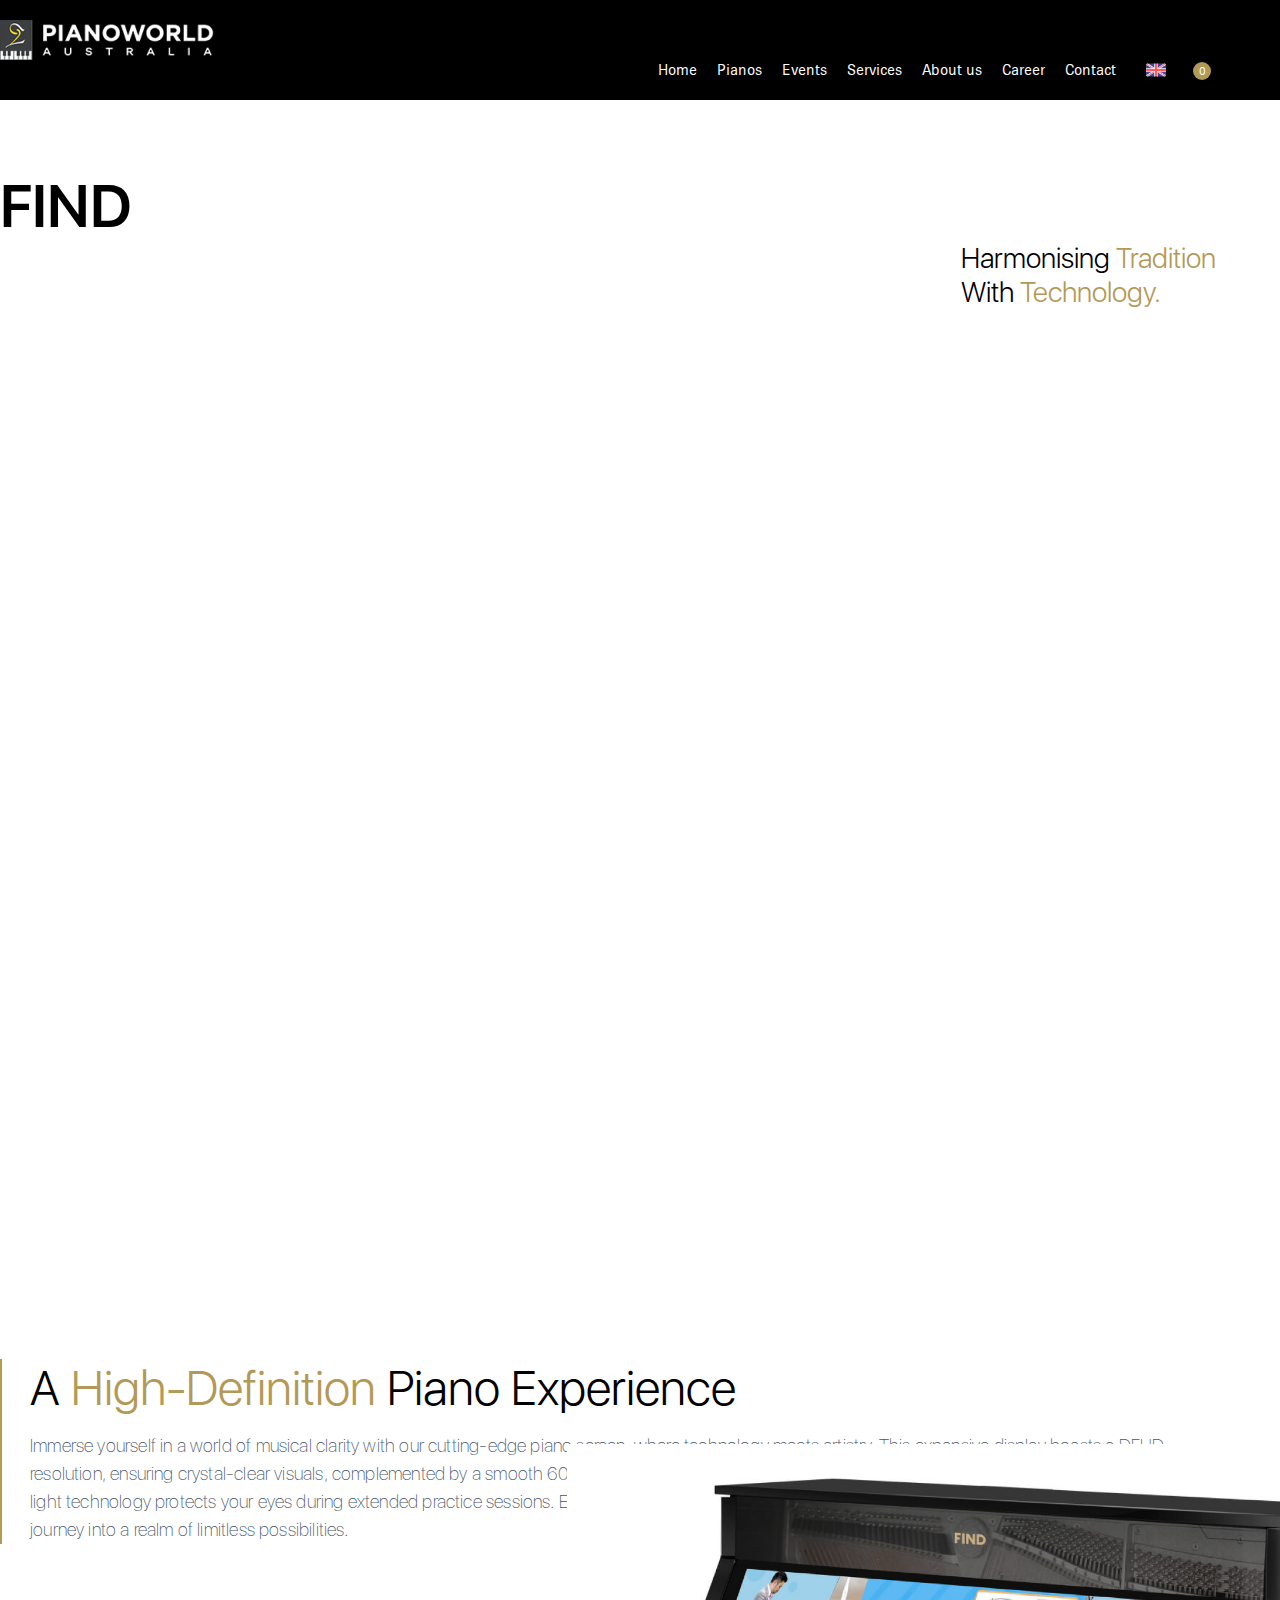
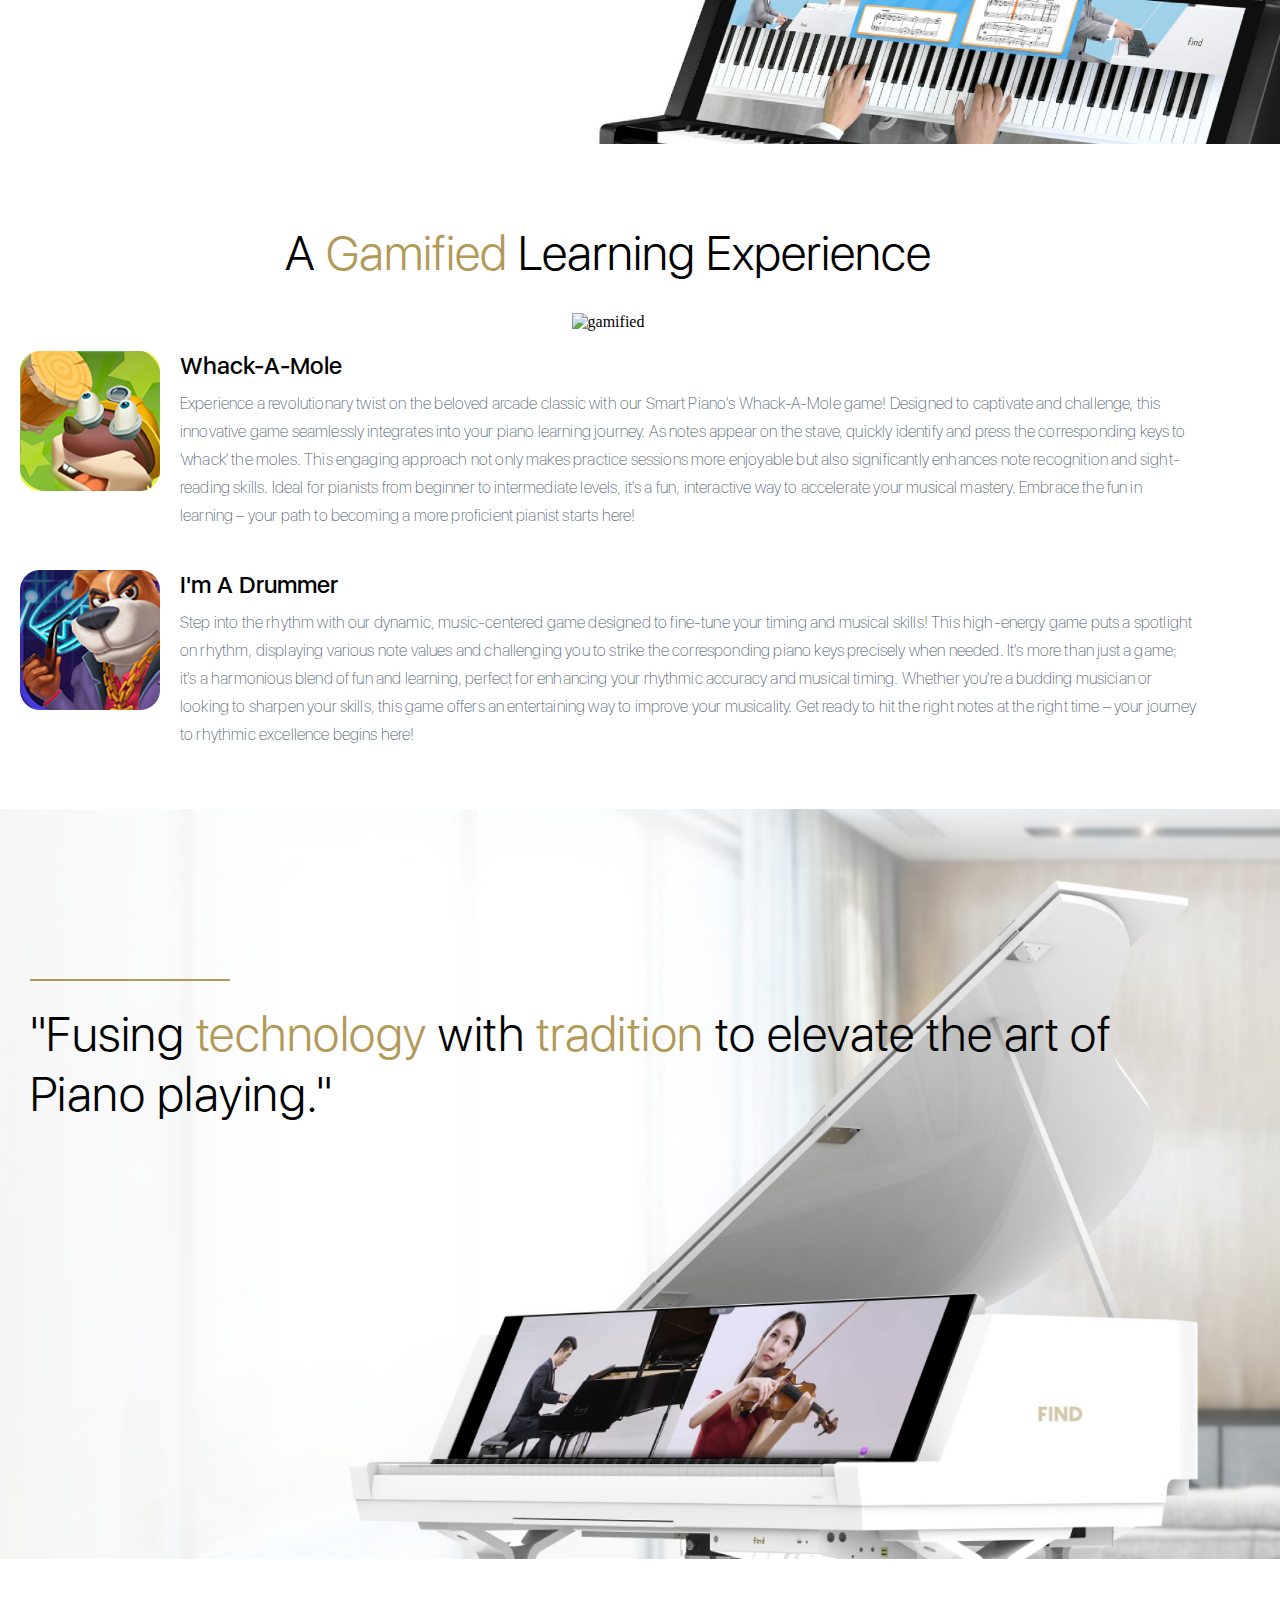
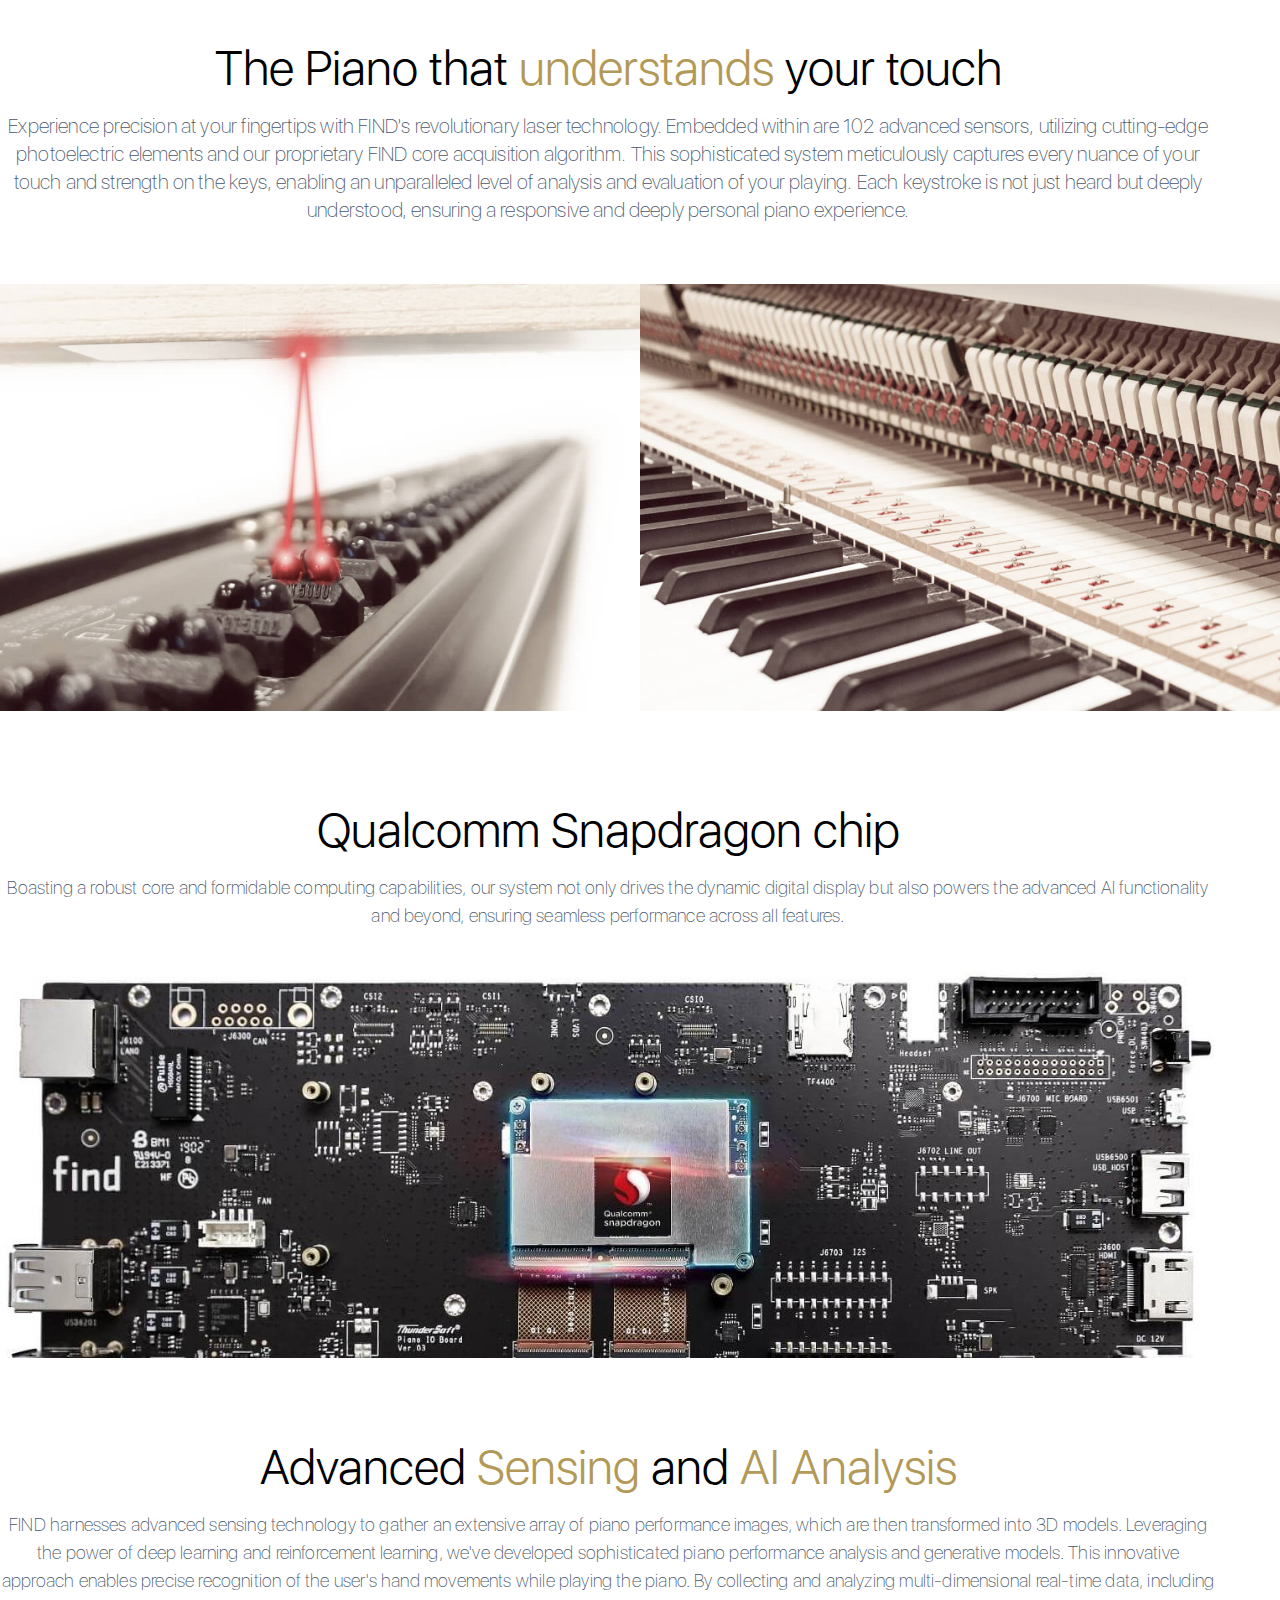
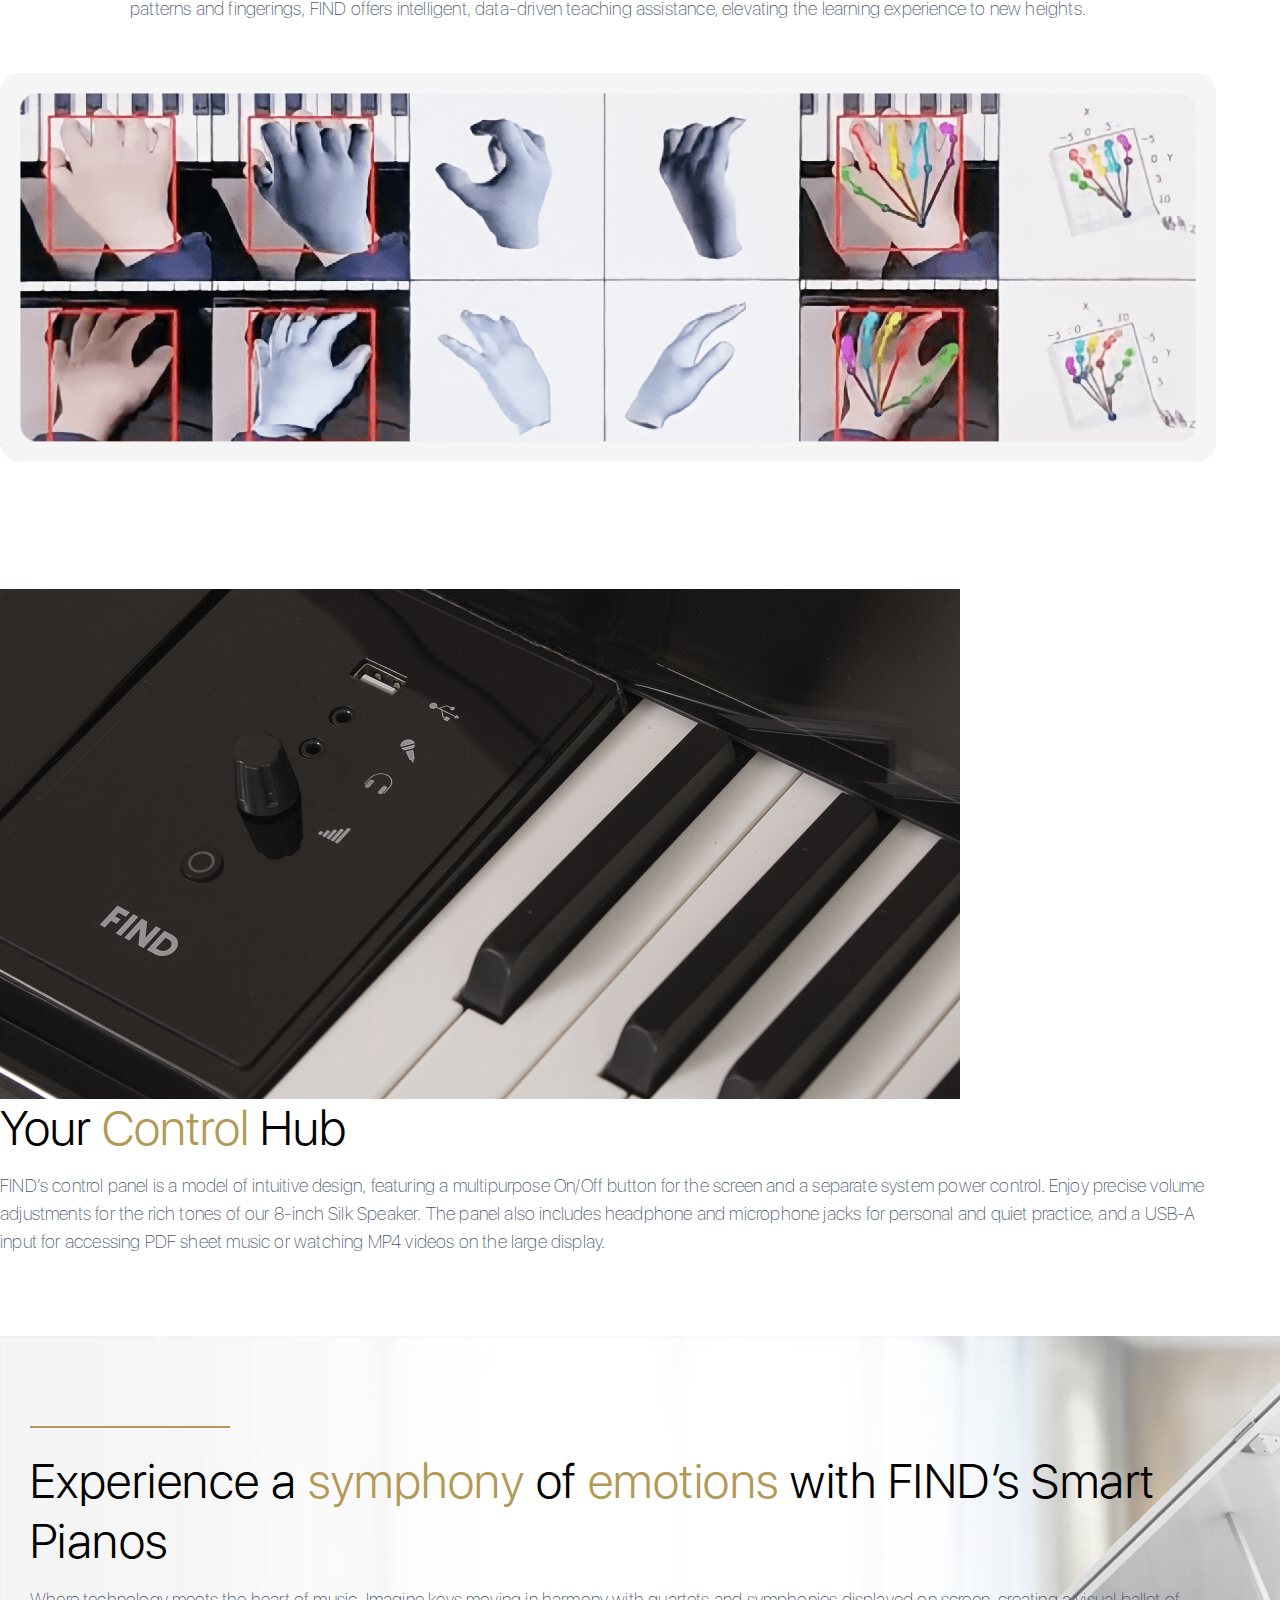
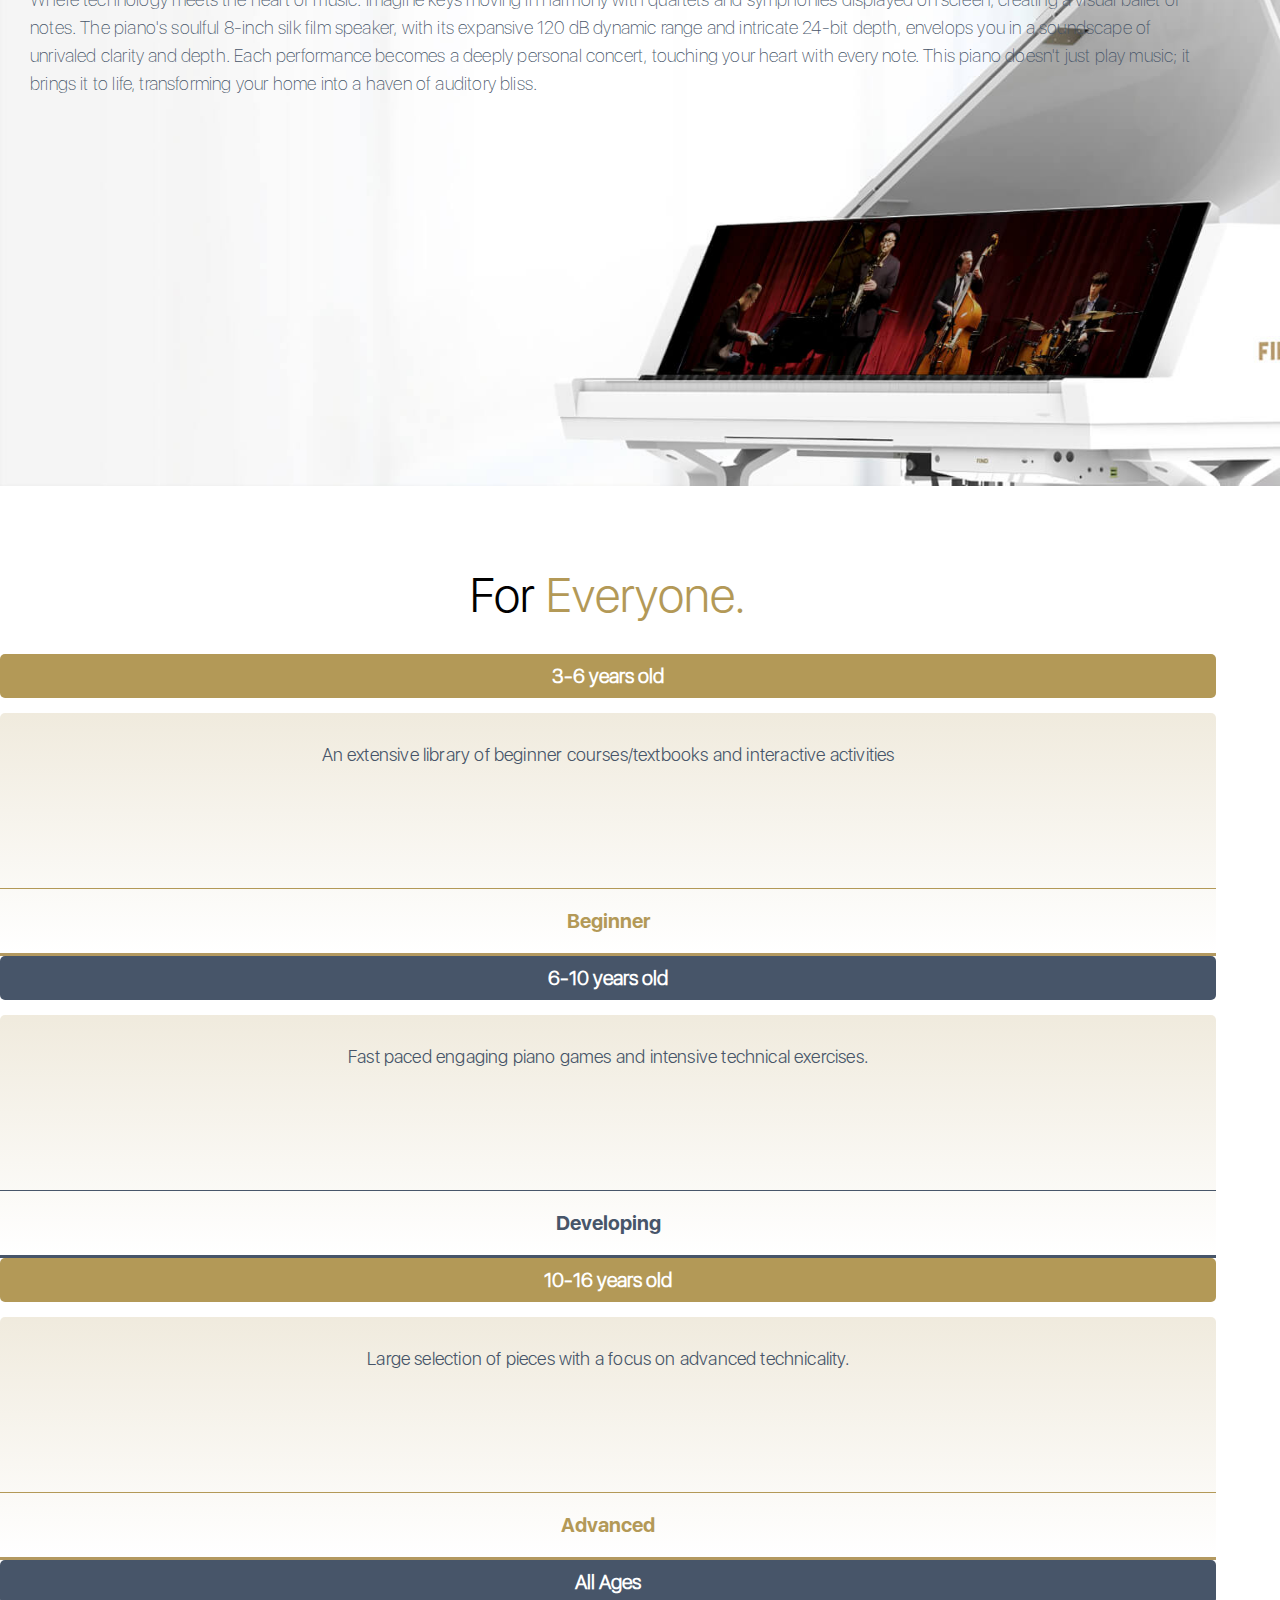
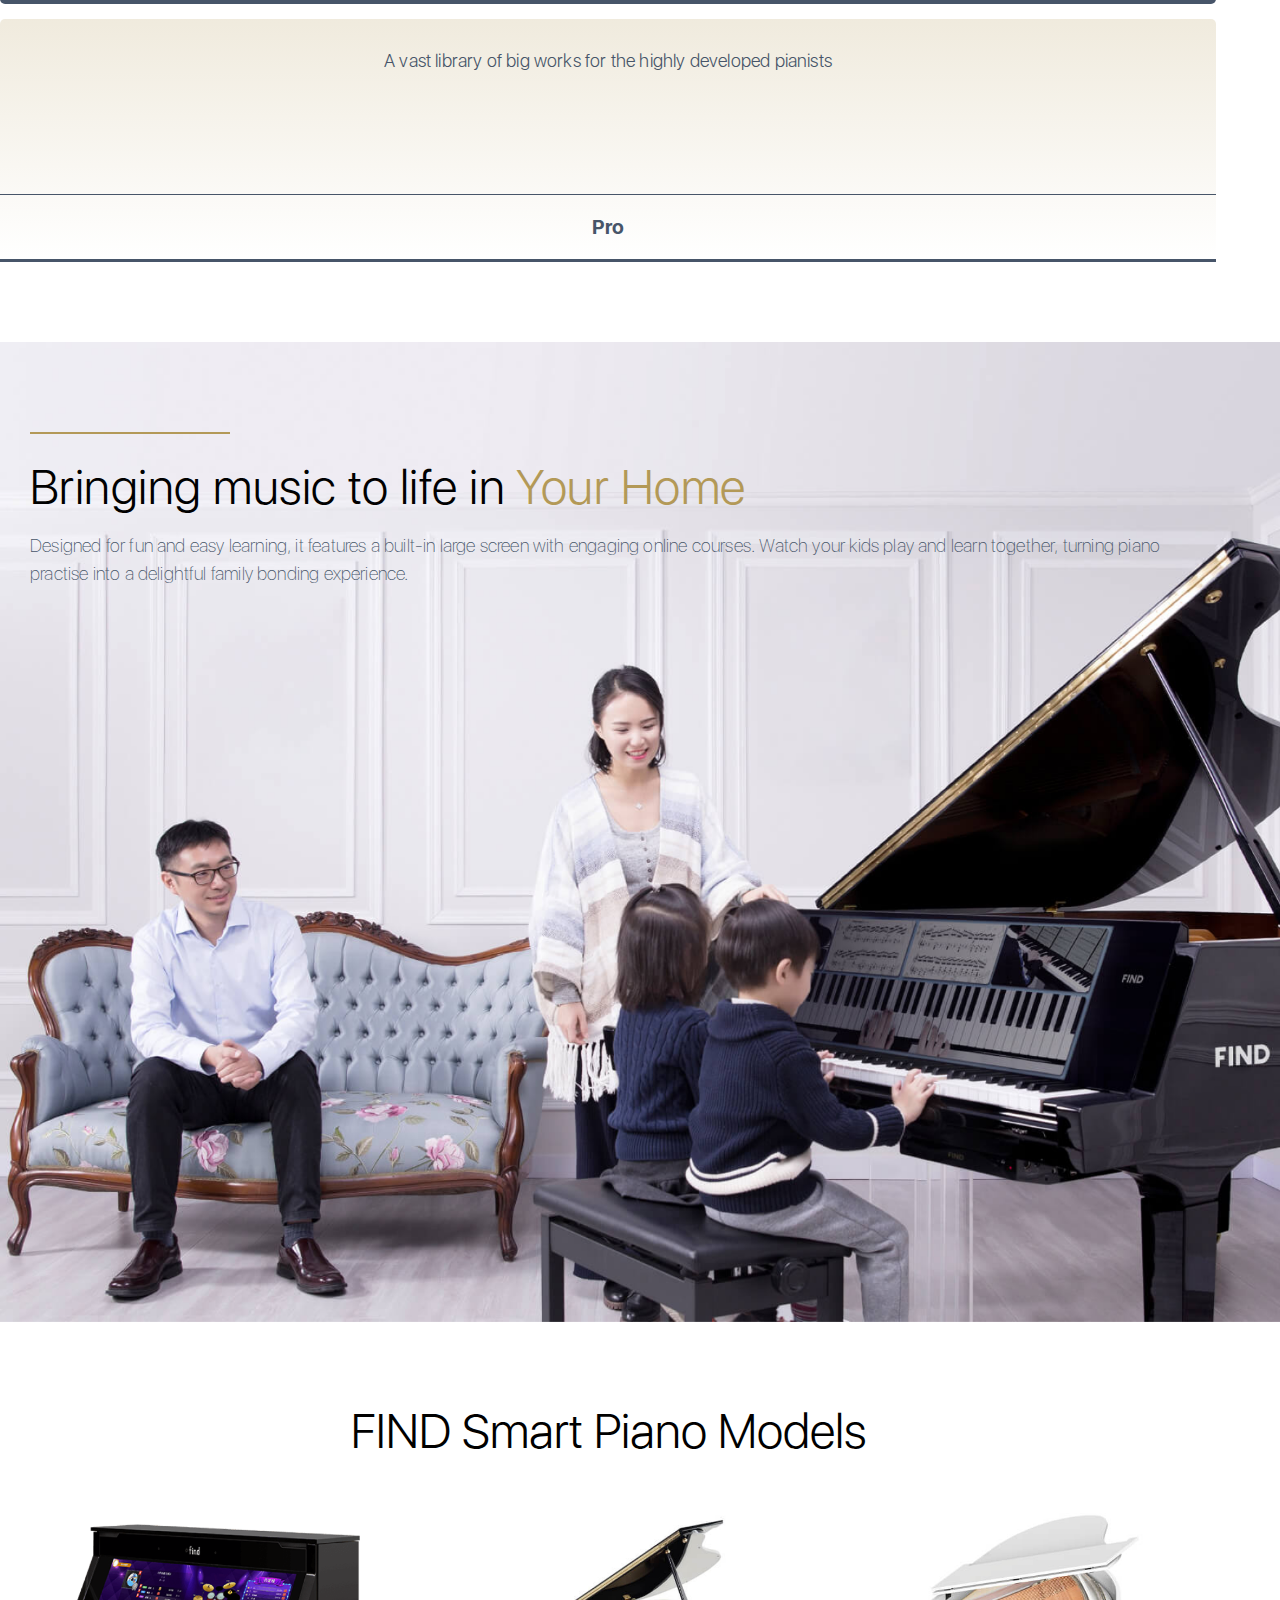
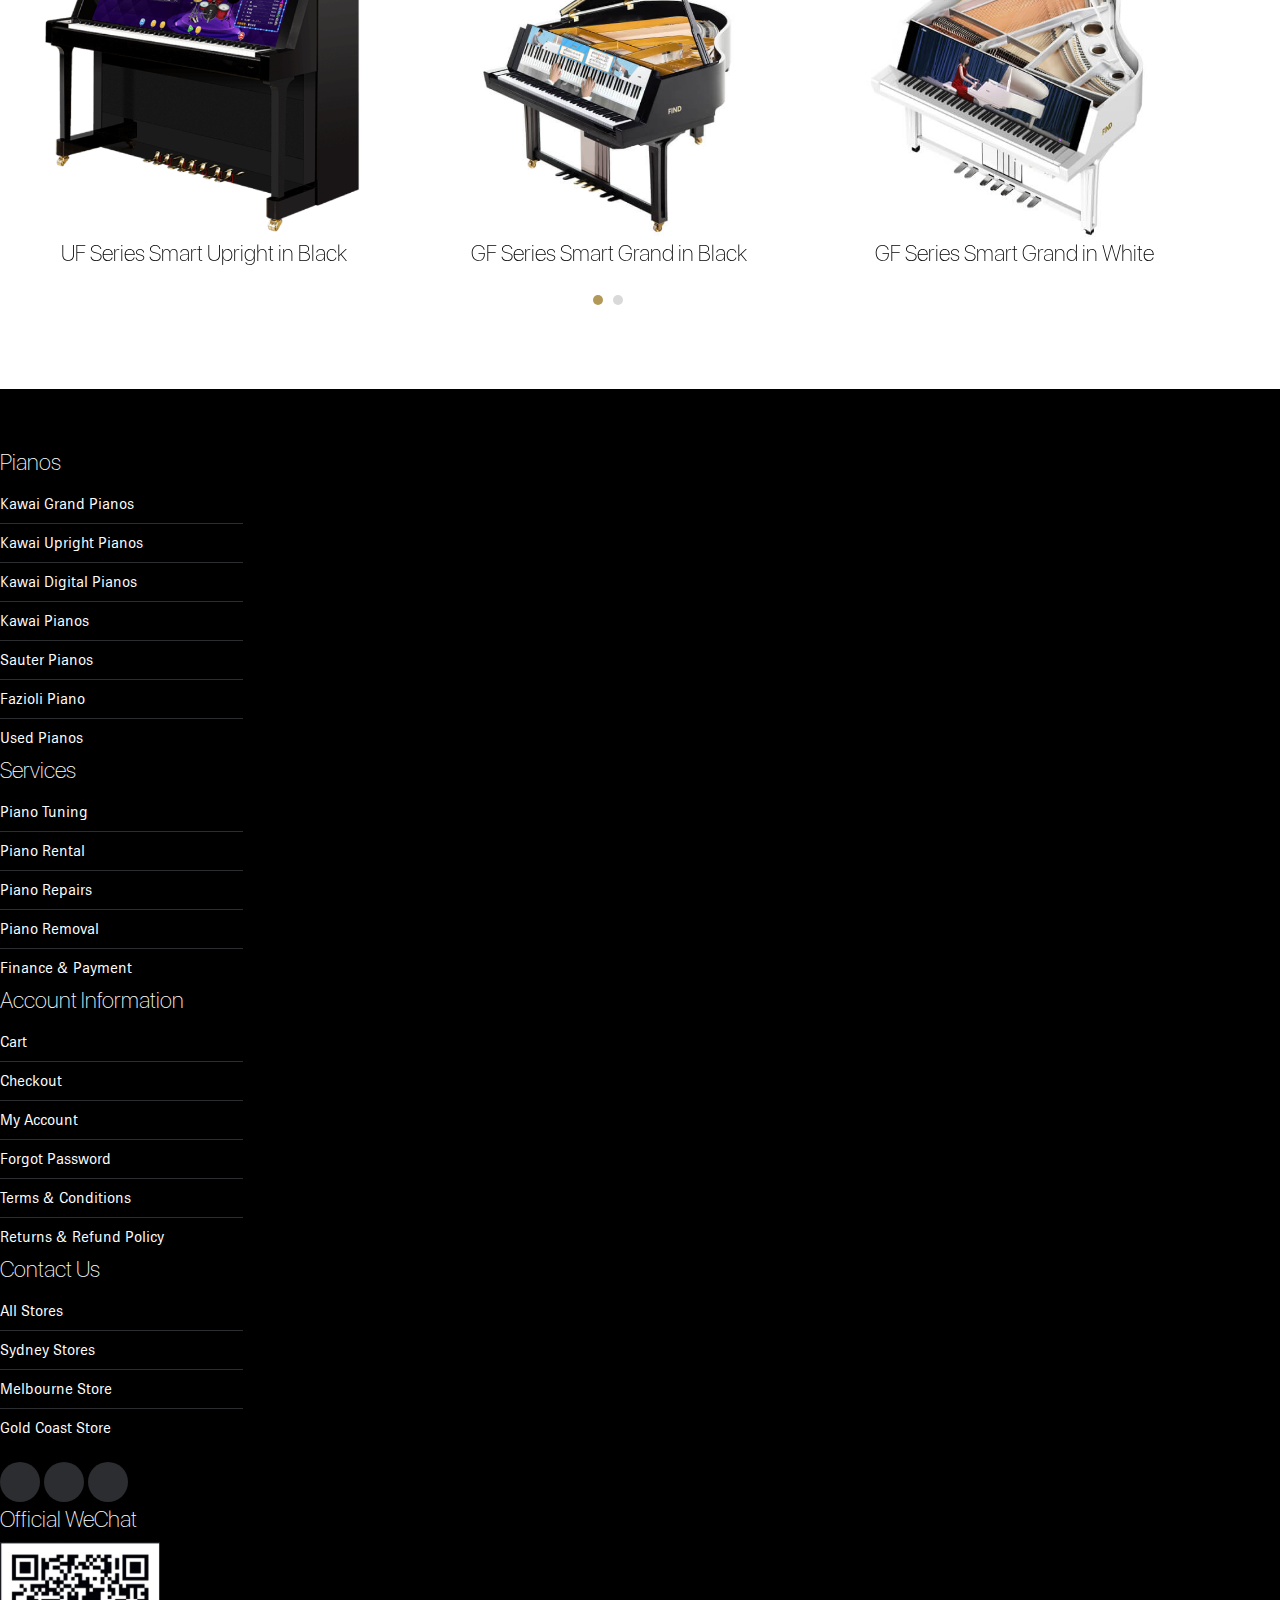
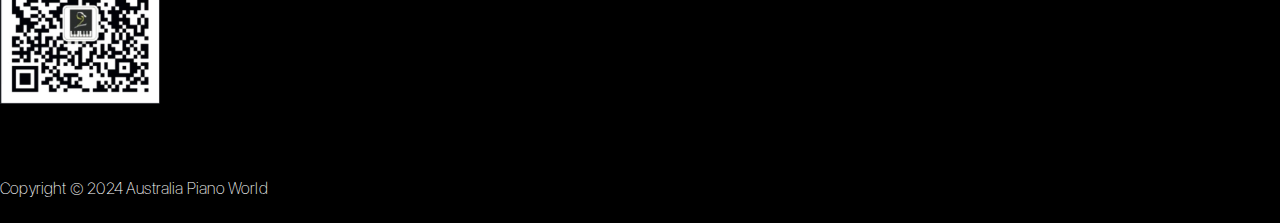
==== commit 639c8d4d: "fix quote" ====
--- a/index.html
+++ b/index.html
@@ -152,8 +152,8 @@
             <div class="row">
                 <div class="col-lg-5">
                     <div class="tech-txt tech-title">
-                        <h2>"Fusing <span>technology</span>" with <span>tradition</span> to elevate the art of Piano
-                            playing.</h2>
+                        <h2>"Fusing <span>technology</span> with <span>tradition</span> to elevate the art of Piano
+                            playing."</h2>
                     </div>
                 </div>
             </div>
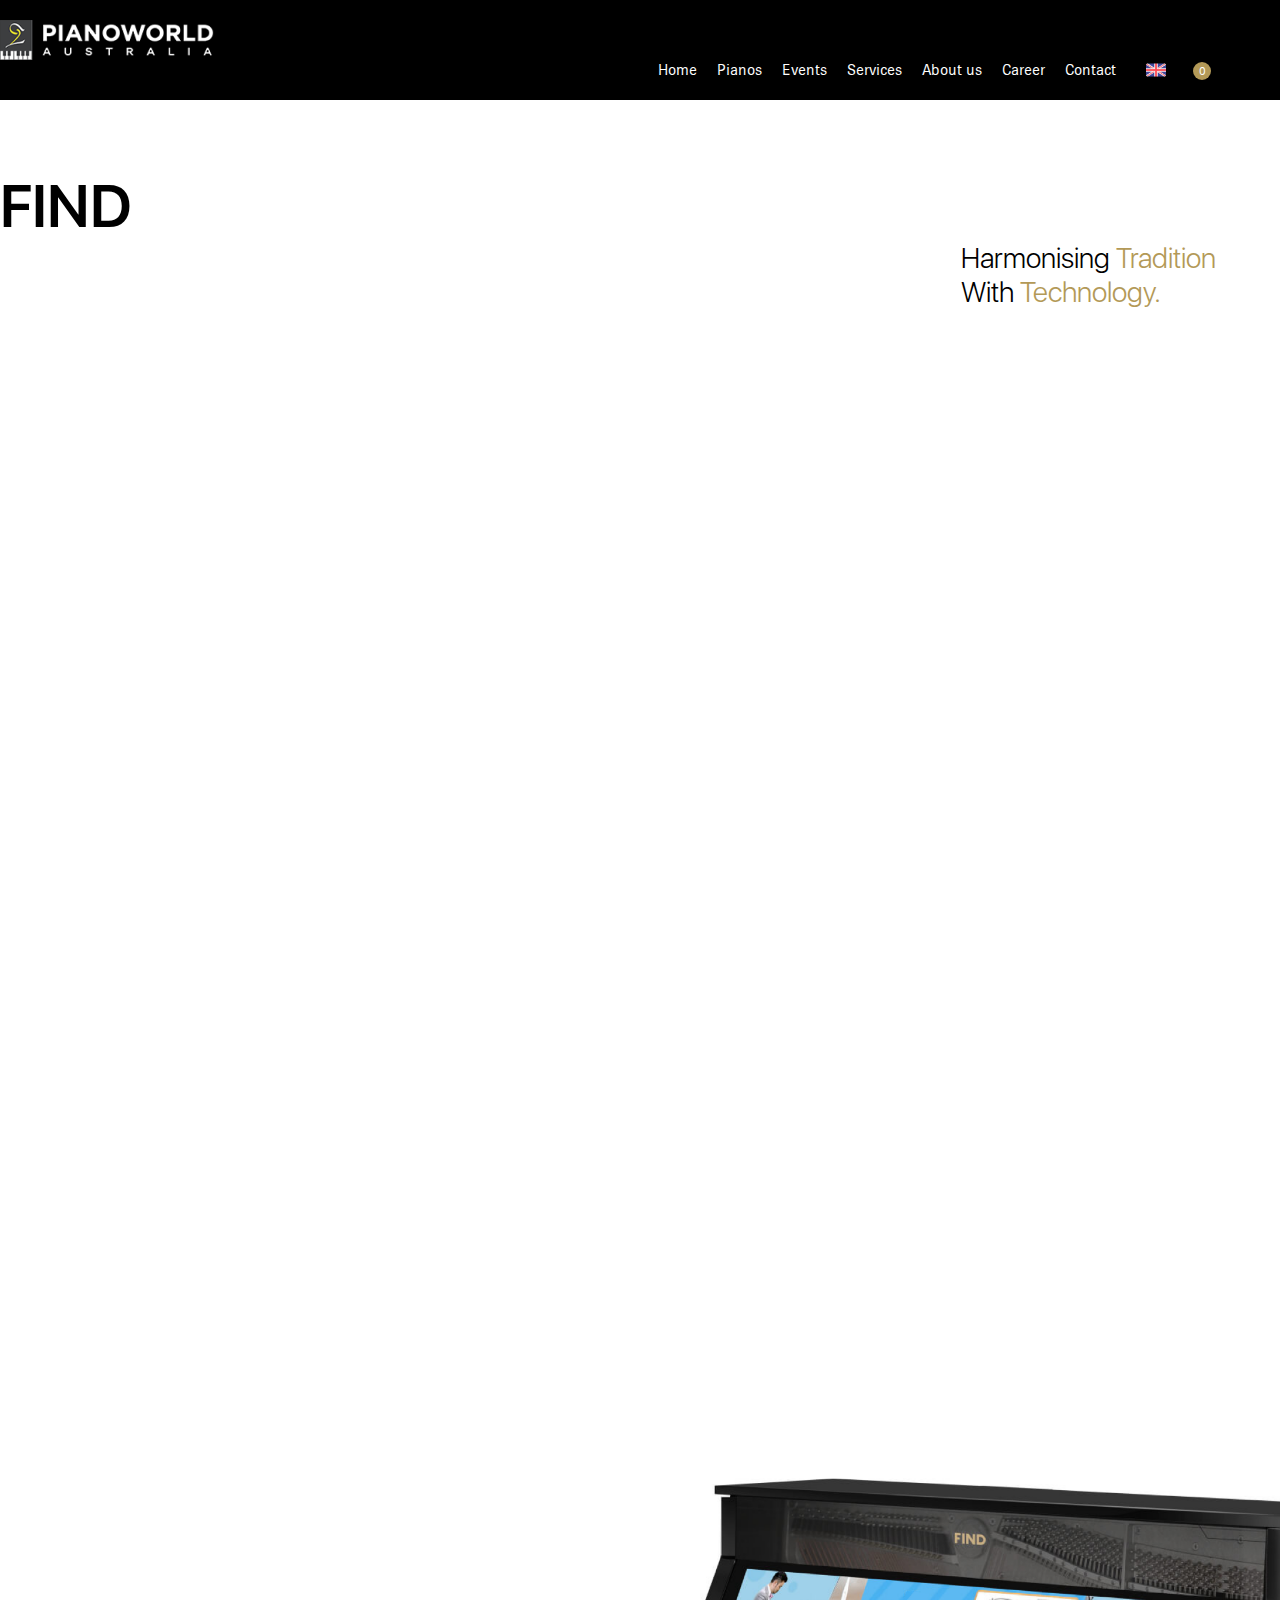
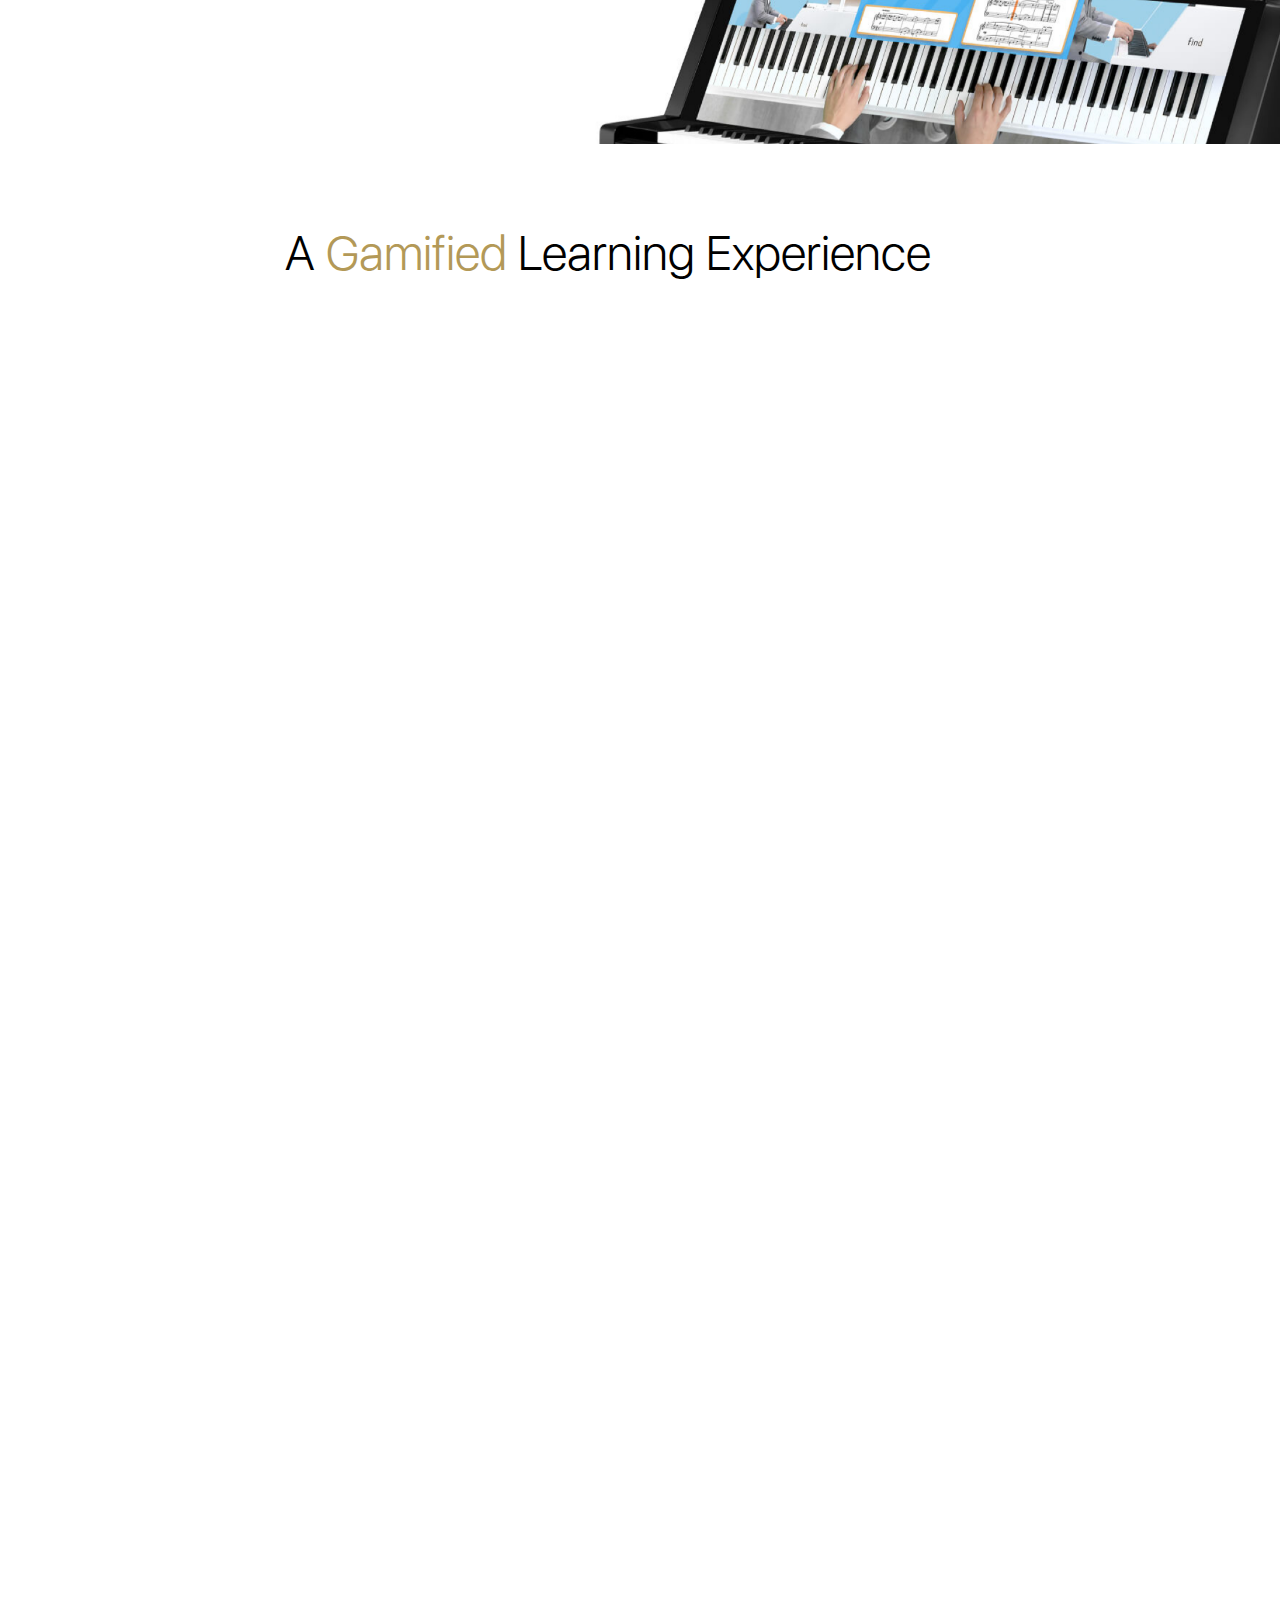
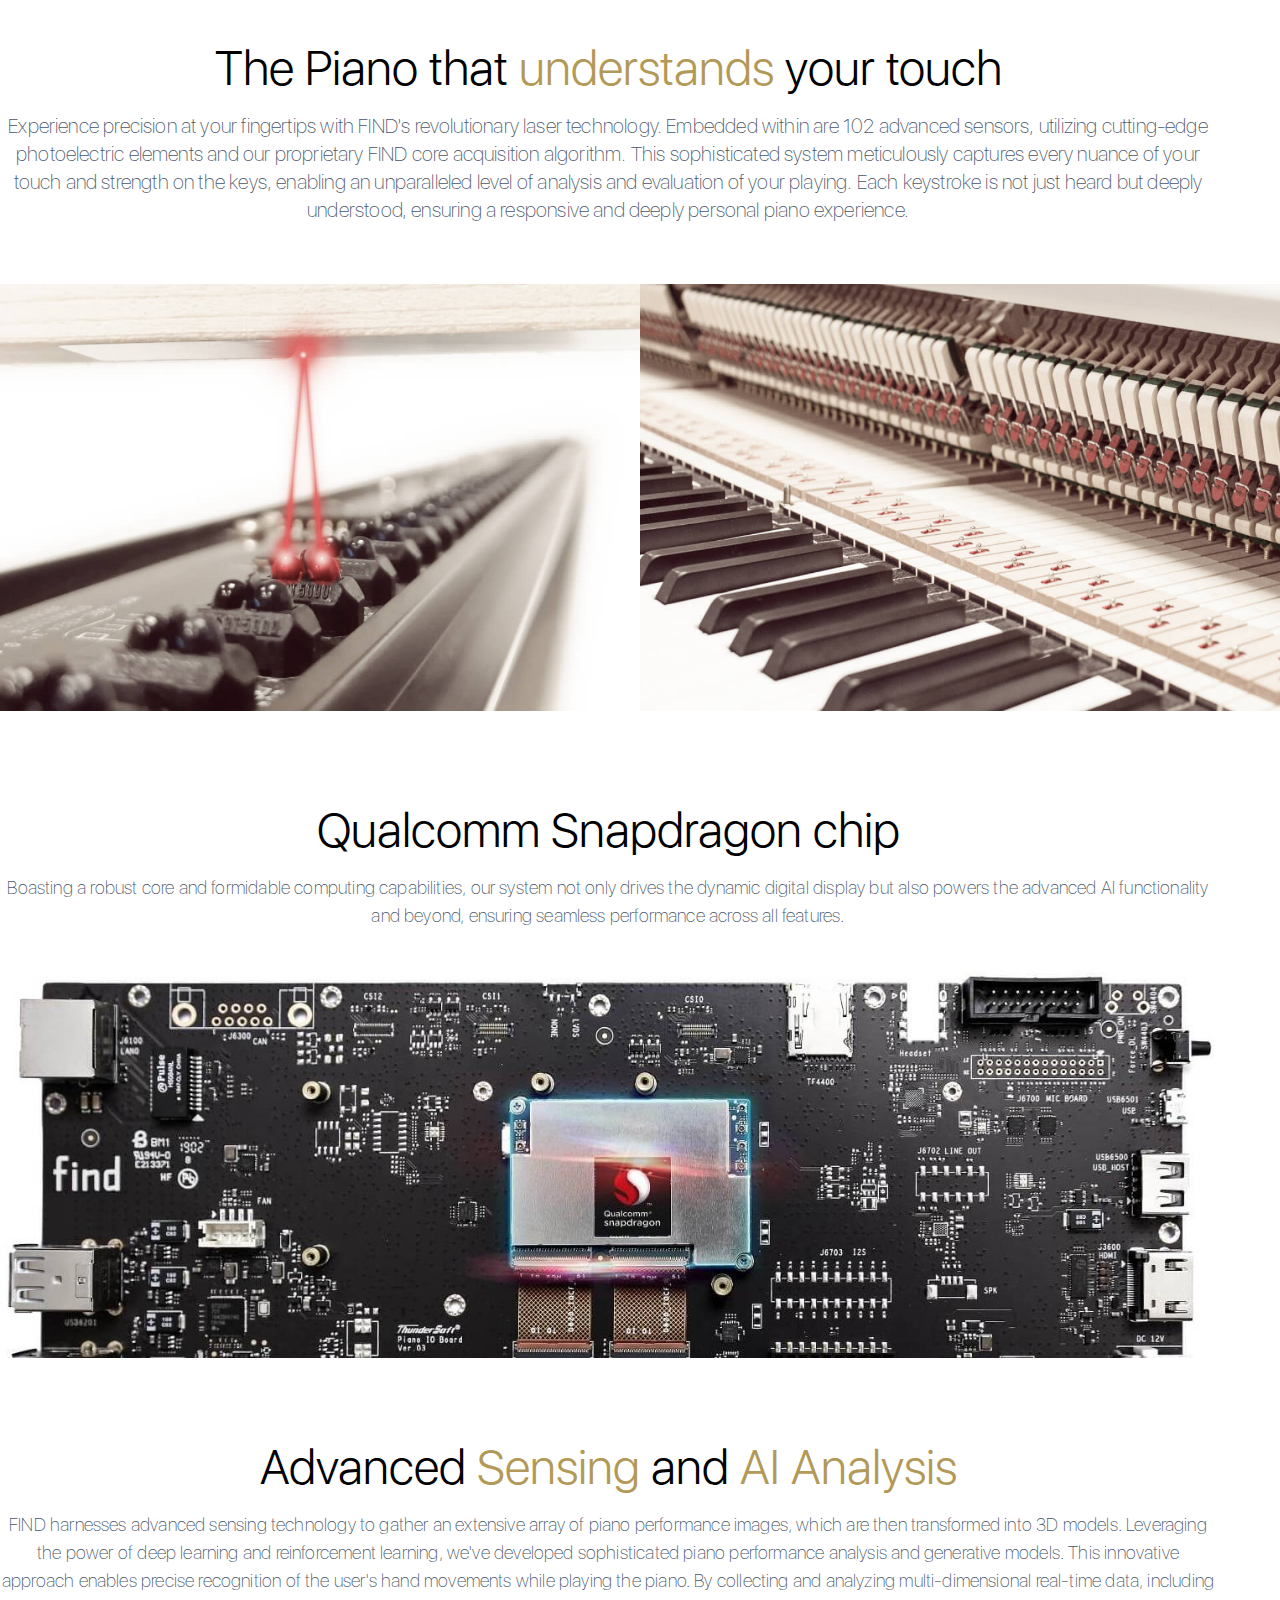
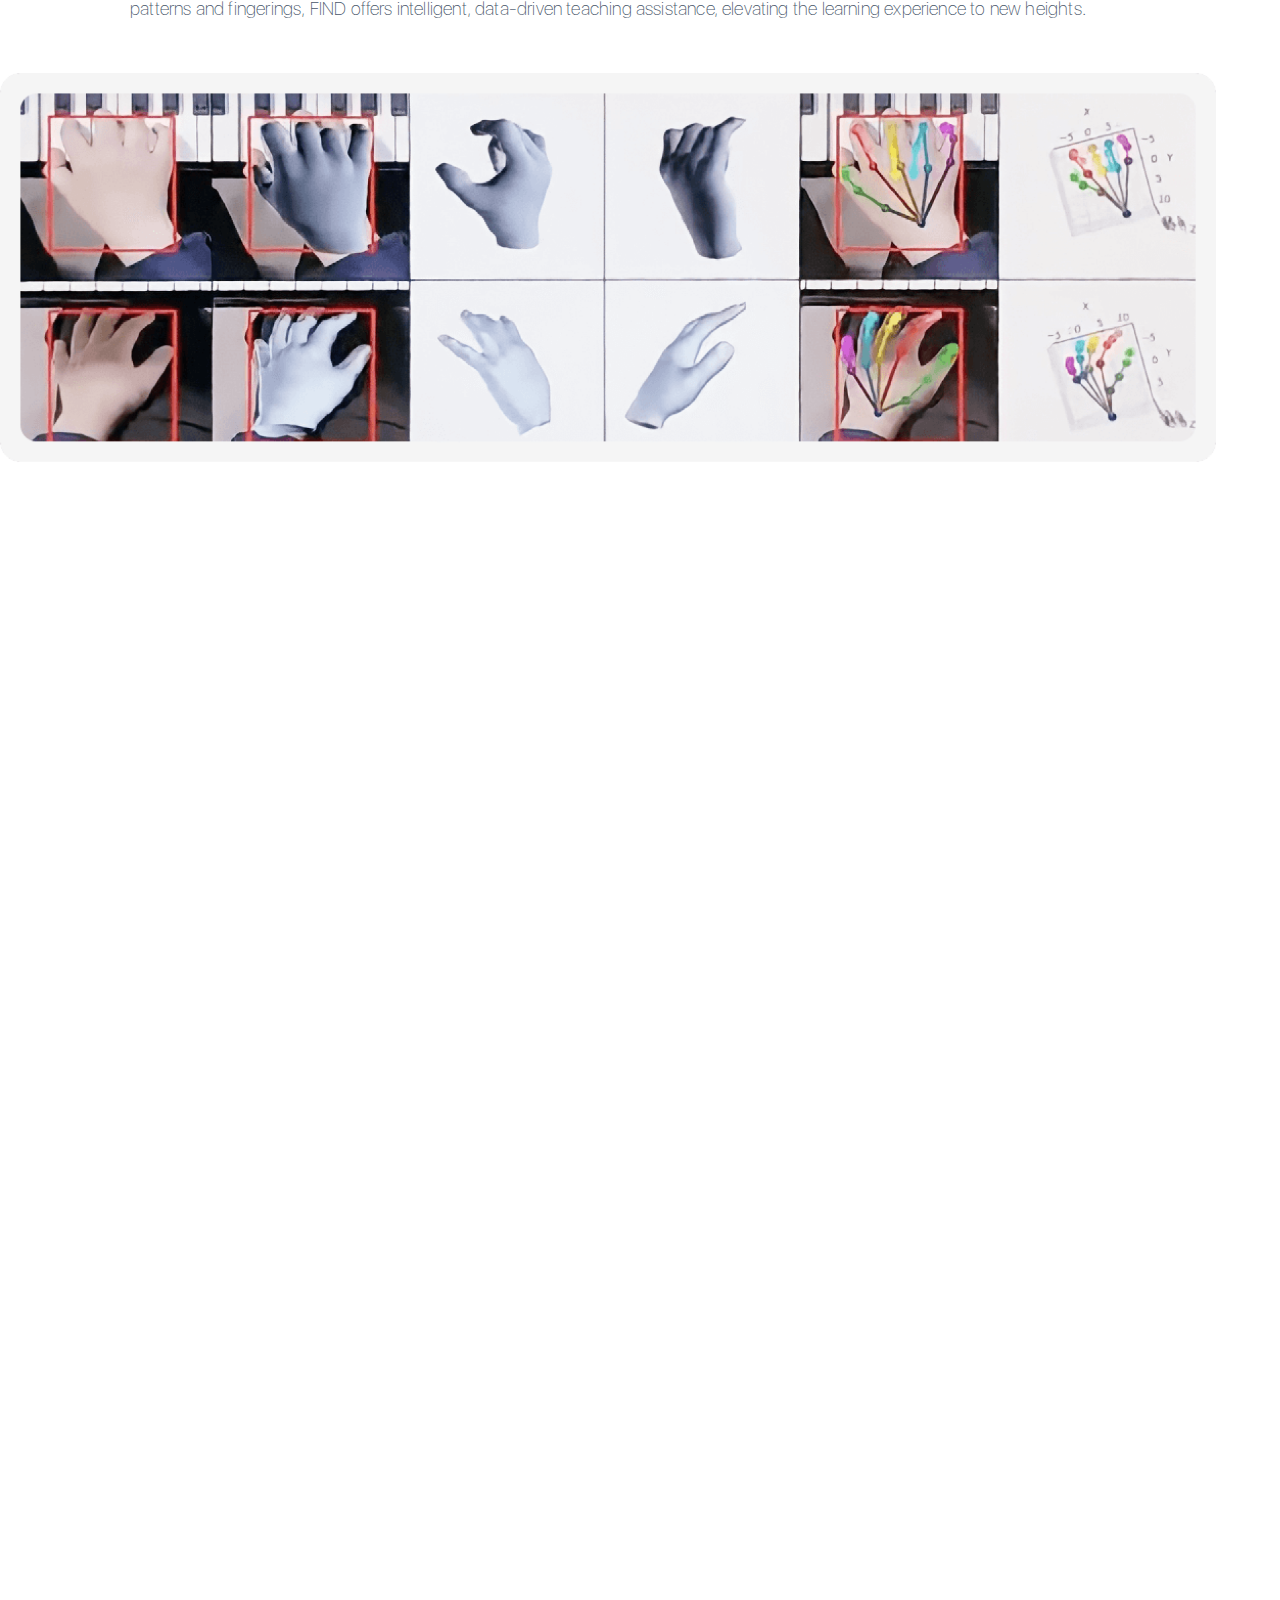
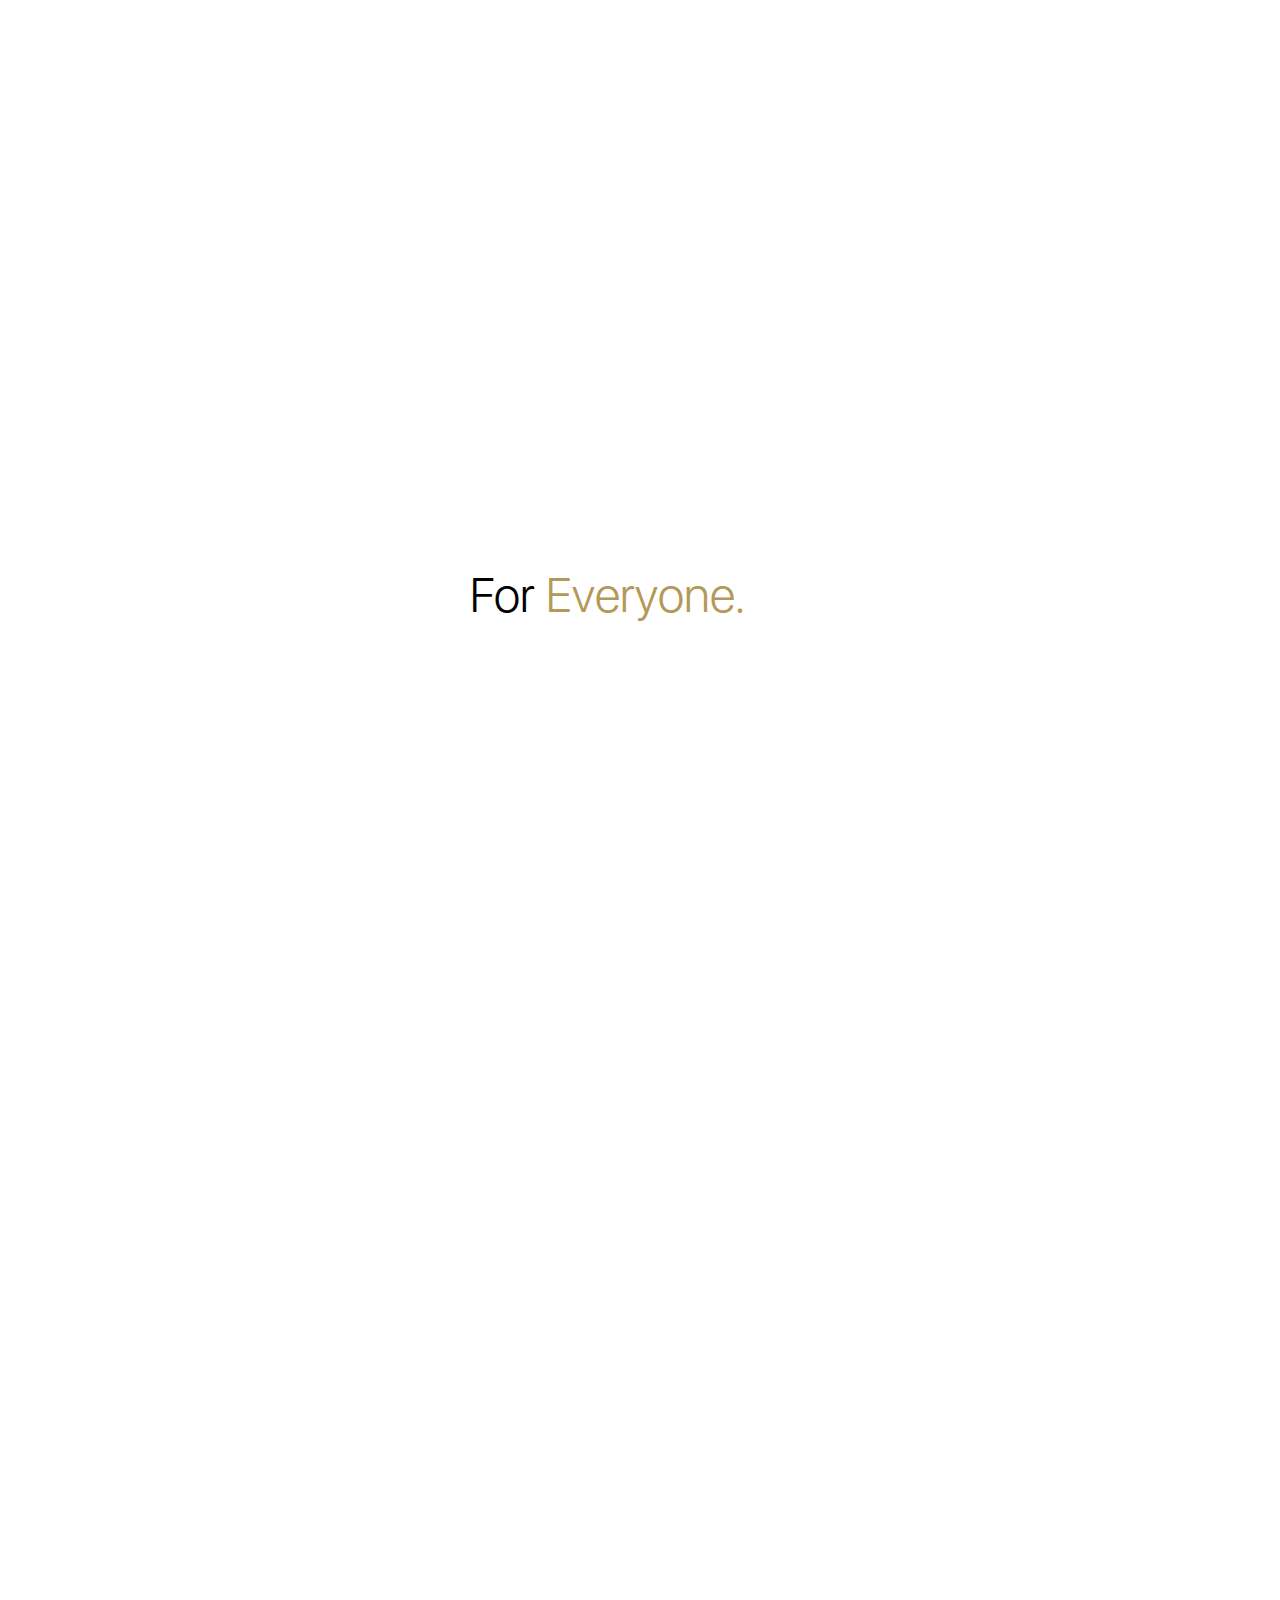
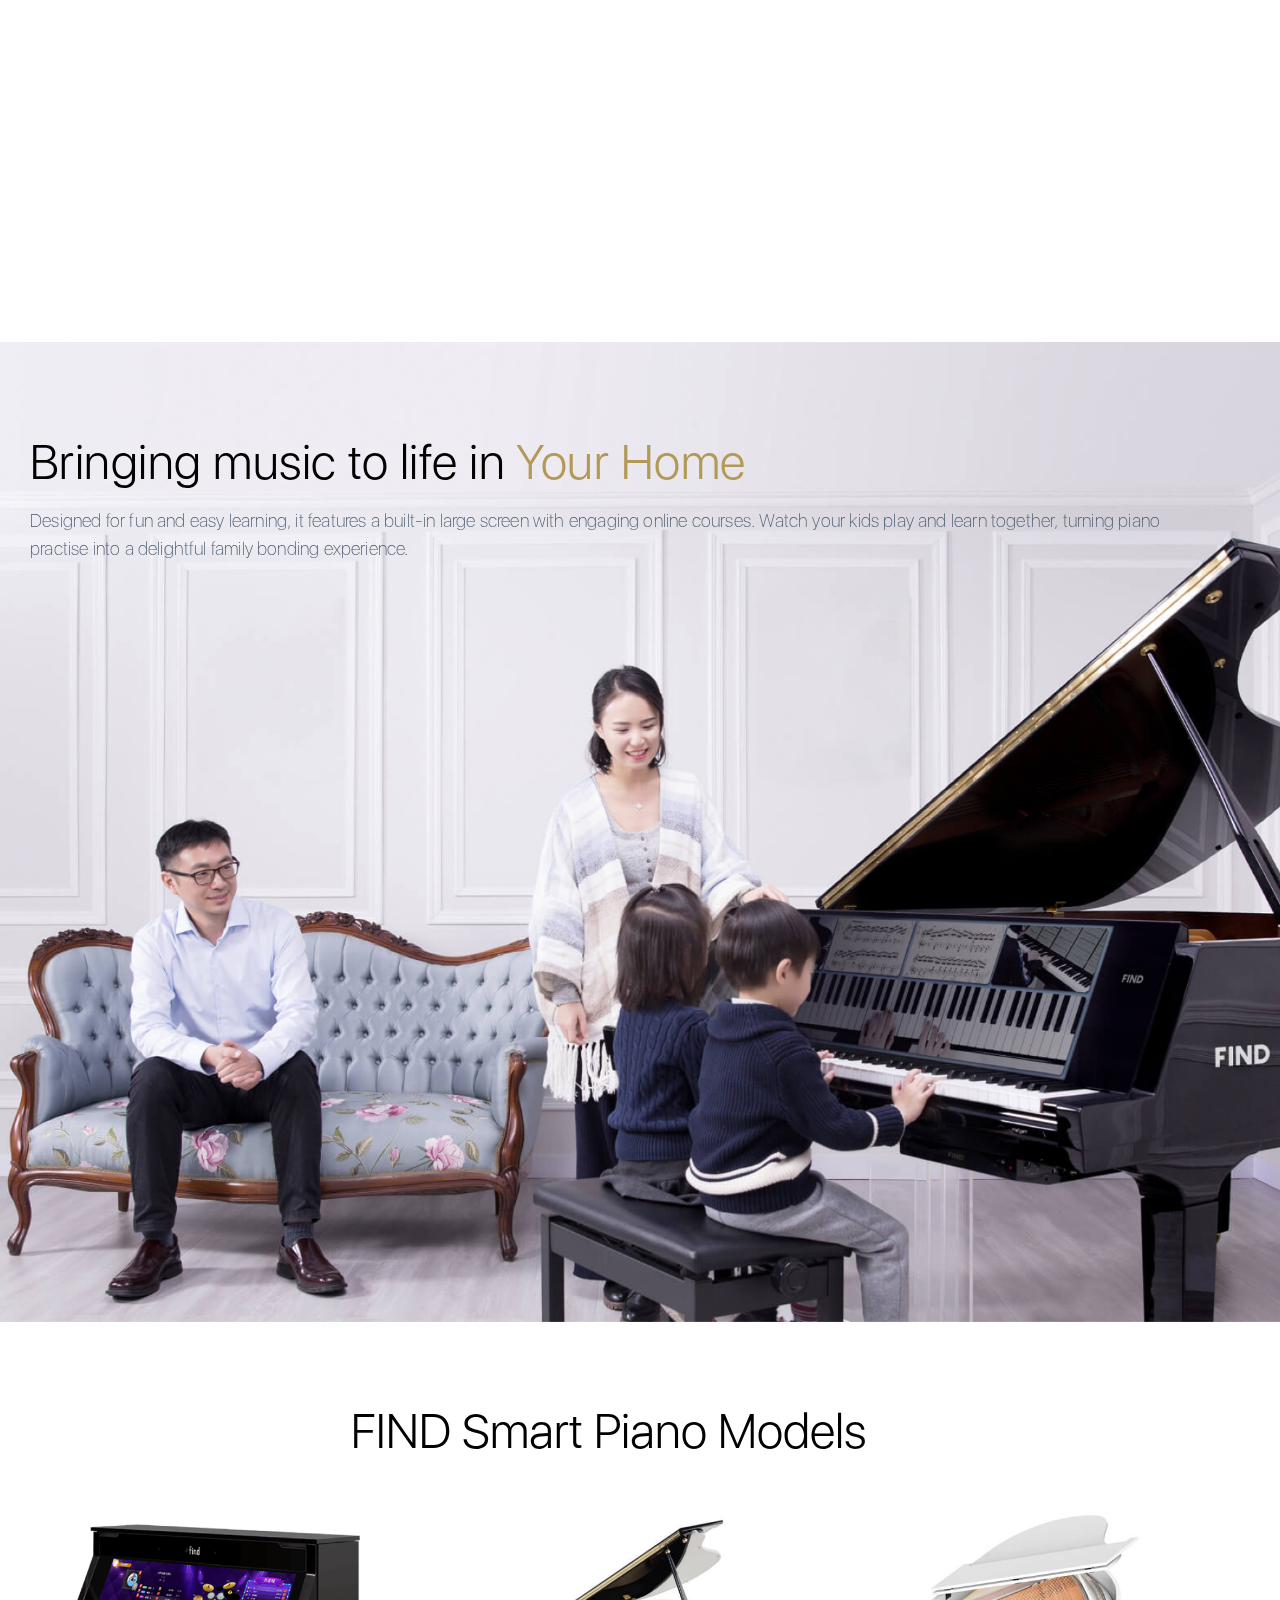
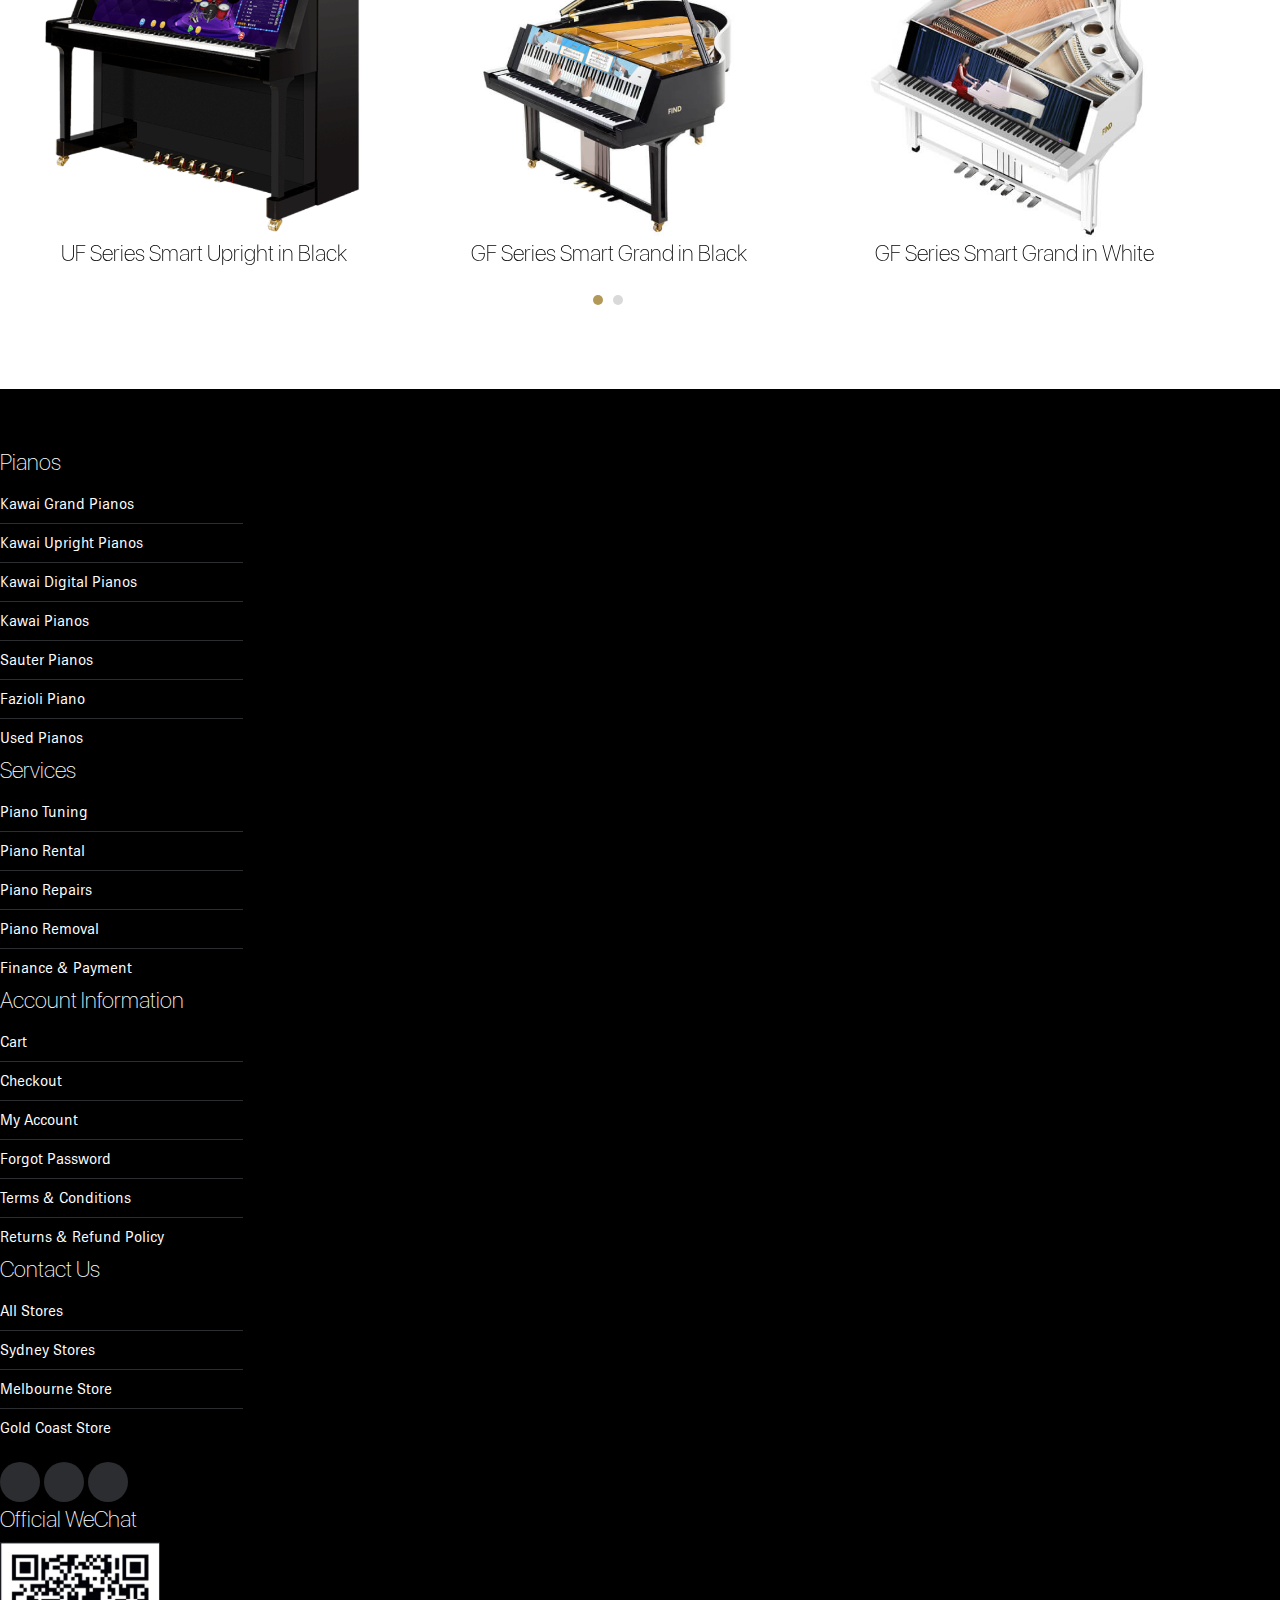
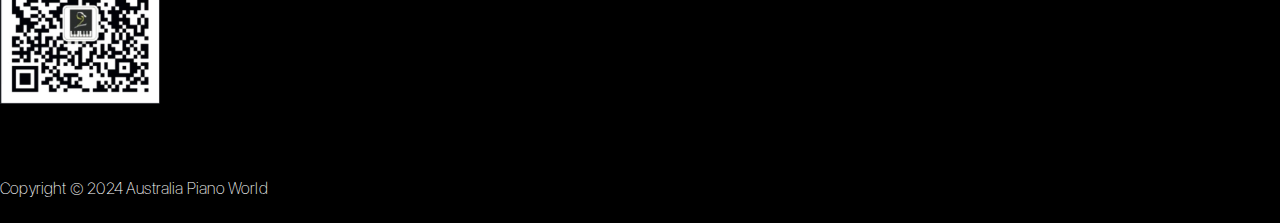
==== commit 069fa7f9: "added animation" ====
--- a/index.html
+++ b/index.html
@@ -13,6 +13,7 @@
     <link rel="stylesheet" href="https://cdnjs.cloudflare.com/ajax/libs/OwlCarousel2/2.3.4/assets/owl.carousel.min.css">
     <link rel="stylesheet"
         href="https://cdnjs.cloudflare.com/ajax/libs/OwlCarousel2/2.3.4/assets/owl.theme.default.min.css">
+        <link href="https://unpkg.com/aos@2.3.1/dist/aos.css" rel="stylesheet">
     <link rel="stylesheet" href="fonts/stylesheet.css" />
     <link rel="stylesheet" href="css/style.css" />
     <link rel="stylesheet" href="css/responsive.css" />
@@ -84,7 +85,7 @@
         <div class="container">
             <div class="row">
                 <div class="col-lg-5">
-                    <div class="content-txt">
+                    <div class="content-txt" data-aos="fade-right" data-aos-duration="2000">
                         <h2>A <span>High-Definition</span> Piano Experience</h2>
                         <p>Immerse yourself in a world of musical clarity with our cutting-edge piano screen, where
                             technology meets artistry. This expansive display boasts a DFHD resolution, ensuring
@@ -107,13 +108,13 @@
                 <div class="col-lg-12">
                     <div class="content-txt">
                         <h2>A <span>Gamified</span> Learning Experience</h2>
-                        <img src="img/gamified.png" alt="gamified" />
+                        <img src="img/gamified.png" alt="gamified" data-aos-duration="1500" data-aos="zoom-in" />
                     </div>
                 </div>
             </div>
             <div class="row mt-5">
                 <div class="col-lg-6">
-                    <div class="box-item">
+                    <div class="box-item" data-aos="fade-right" data-aos-duration="2000">
                         <img src="img/whack.png" />
                         <div class="box-txt">
                             <h3>Whack-A-Mole</h3>
@@ -129,7 +130,7 @@
                     </div>
                 </div>
                 <div class="col-lg-6">
-                    <div class="box-item">
+                    <div class="box-item" data-aos="fade-left" data-aos-duration="2000">
                         <img src="img/find-app-dadishu.png" />
                         <div class="box-txt">
                             <h3>I'm A Drummer</h3>
@@ -147,7 +148,7 @@
             </div>
         </div>
     </section>
-    <section class="technology-sec">
+    <section class="technology-sec" data-aos="fade" data-aos-duration="3000">
         <div class="container">
             <div class="row">
                 <div class="col-lg-5">
@@ -221,10 +222,10 @@
         <div class="container">
             <div class="row">
                 <div class="col-lg-8 order-2 order-lg-1">
-                    <img class="find-img desktop-img" src="img/find.jpeg" alt="find" />
+                    <img class="find-img desktop-img" src="img/find.jpeg" alt="find" data-aos="fade-right" data-aos-duration="2000" />
                 </div>
                 <div class="col-lg-4 order-1 order-lg-2">
-                    <div class="content-txt">
+                    <div class="content-txt" data-aos="fade-left" data-aos-duration="2000">
                         <h2>Your <span>Control</span> Hub</h2>
                         <p>FIND’s control panel is a model of intuitive design, featuring a multipurpose On/Off button
                             for the screen and a separate system power control. Enjoy precise volume adjustments for the
@@ -235,9 +236,9 @@
                 </div>
             </div>
         </div>
-        <img class="find-img mob-img" src="img/find.jpeg" alt="find" />
-    </section>
-    <section class="technology-sec experience-sec">
+        <img class="find-img mob-img" src="img/find.jpeg" alt="find" data-aos="fade-right" data-aos-duration="2000" />
+    </section>
+    <section class="technology-sec experience-sec" data-aos="fade" data-aos-duration="2000" >
         <div class="container">
             <div class="row">
                 <div class="col-lg-5">
@@ -260,7 +261,7 @@
             <h2>For <span>Everyone.</span></h2>
             <div class="row">
                 <div class="col-lg-3">
-                    <div class="everyone-box">
+                    <div class="everyone-box" data-aos="fade-up" data-aos-duration="3000">
                         <h3>3-6 years old</h3>
                         <div class="everyone-txt">
                             <p>An extensive library of beginner courses/textbooks and interactive activities</p>
@@ -269,7 +270,7 @@
                     </div>
                 </div>
                 <div class="col-lg-3">
-                    <div class="everyone-box even-box">
+                    <div class="everyone-box even-box" data-aos="fade-up" data-aos-duration="3000" data-aos-delay="500">
                         <h3>6-10 years old</h3>
                         <div class="everyone-txt">
                             <p>Fast paced engaging piano games and intensive technical exercises.</p>
@@ -278,7 +279,7 @@
                     </div>
                 </div>
                 <div class="col-lg-3">
-                    <div class="everyone-box">
+                    <div class="everyone-box" data-aos="fade-up" data-aos-duration="3000" data-aos-delay="1000">
                         <h3>10-16 years old</h3>
                         <div class="everyone-txt">
                             <p>Large selection of pieces with a focus on advanced technicality.</p>
@@ -287,7 +288,7 @@
                     </div>
                 </div>
                 <div class="col-lg-3">
-                    <div class="everyone-box even-box">
+                    <div class="everyone-box even-box" data-aos="fade-up" data-aos-duration="3000" data-aos-delay="1500">
                         <h3>All Ages</h3>
                         <div class="everyone-txt">
                             <p>A vast library of big works for the highly developed pianists</p>
@@ -422,7 +423,10 @@
         integrity="sha384-BBtl+eGJRgqQAUMxJ7pMwbEyER4l1g+O15P+16Ep7Q9Q+zqX6gSbd85u4mG4QzX+"
         crossorigin="anonymous"></script>
     <script src="https://cdnjs.cloudflare.com/ajax/libs/OwlCarousel2/2.3.4/owl.carousel.min.js"></script>
+    <script src="https://unpkg.com/aos@2.3.1/dist/aos.js"></script>
     <script>
+        AOS.init();
+
         document.addEventListener('DOMContentLoaded', function () {
             const headerHeight = document.querySelector('.header').offsetHeight;
             document.body.style.paddingTop = headerHeight + 'px';
--- a/css/style.css
+++ b/css/style.css
@@ -435,6 +435,13 @@
     top: 0;
 }
 
+.technology-sec .tech-txt h2::before {
+    content: none;
+}
+
+.technology-sec .tech-txt h2 {
+    padding-top: 0px;
+}
 .technology-sec .tech-txt h2 span {
     color: #B39957;
 }
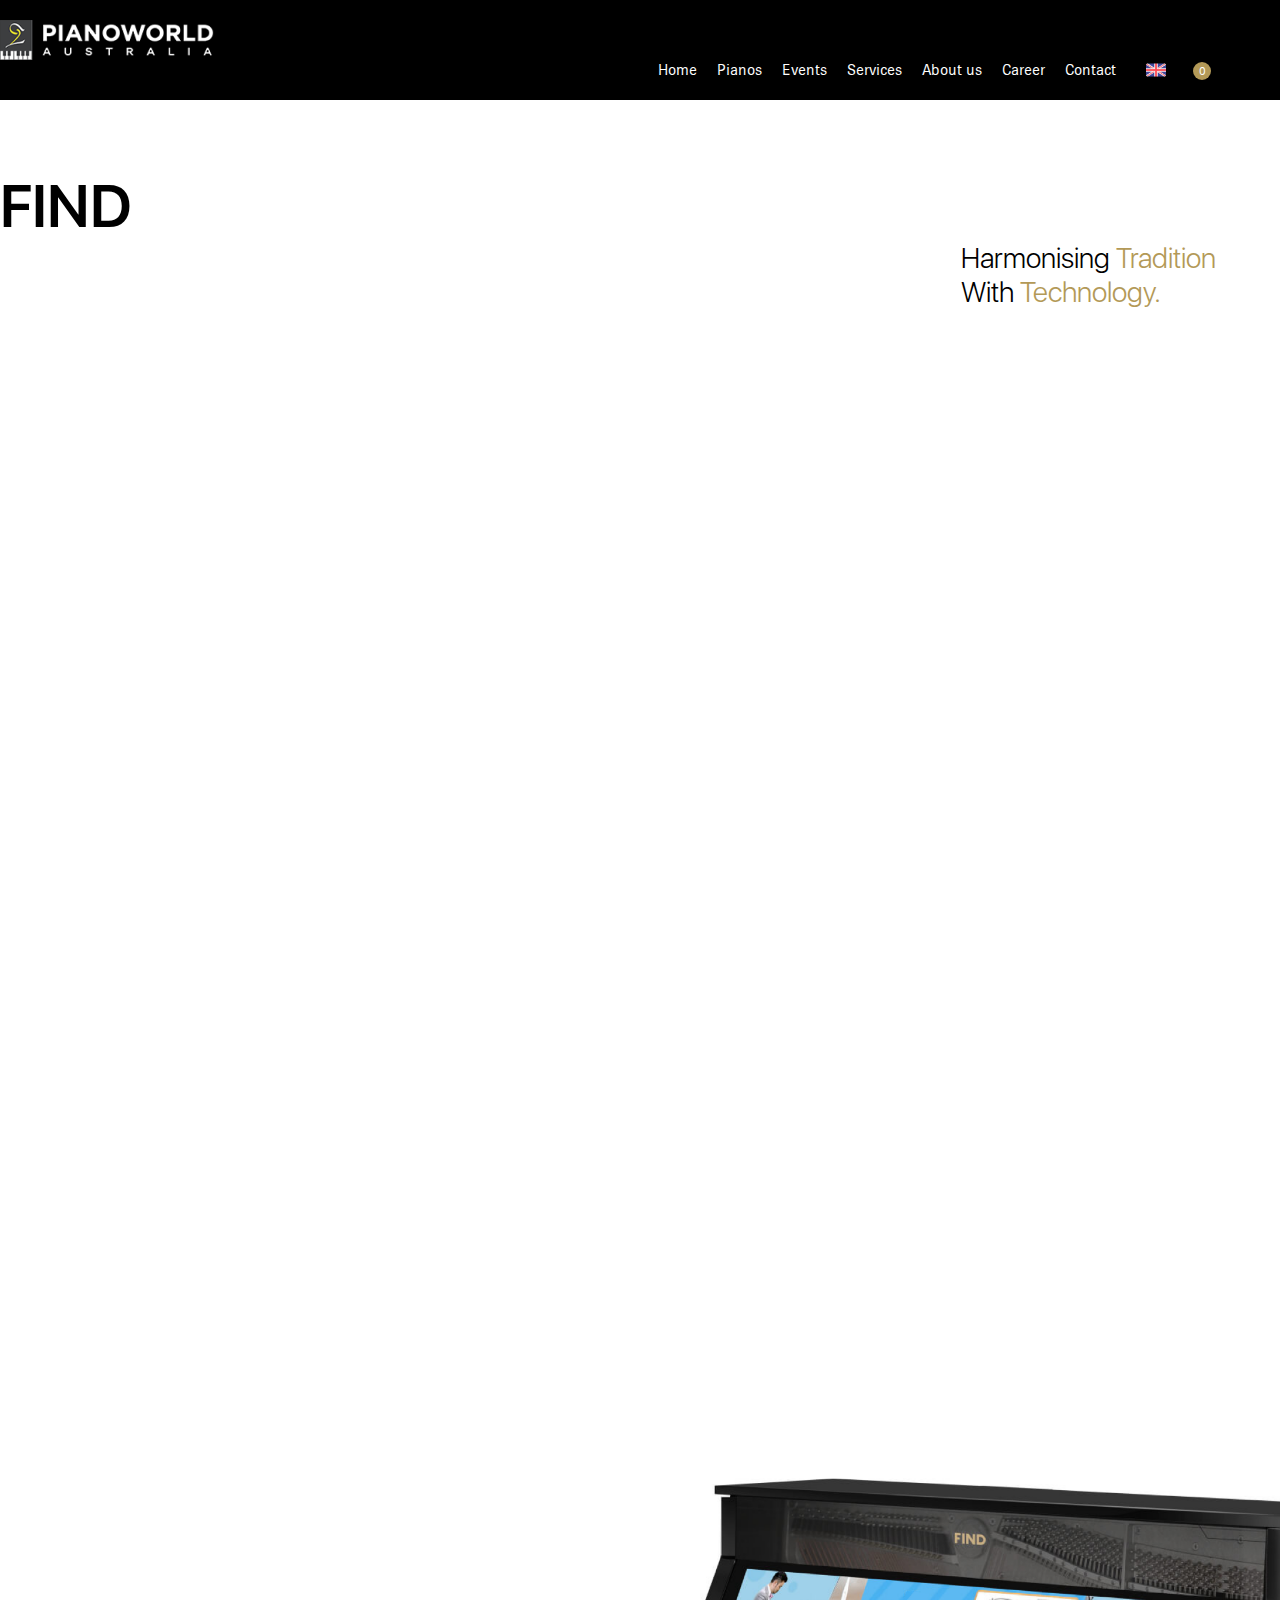
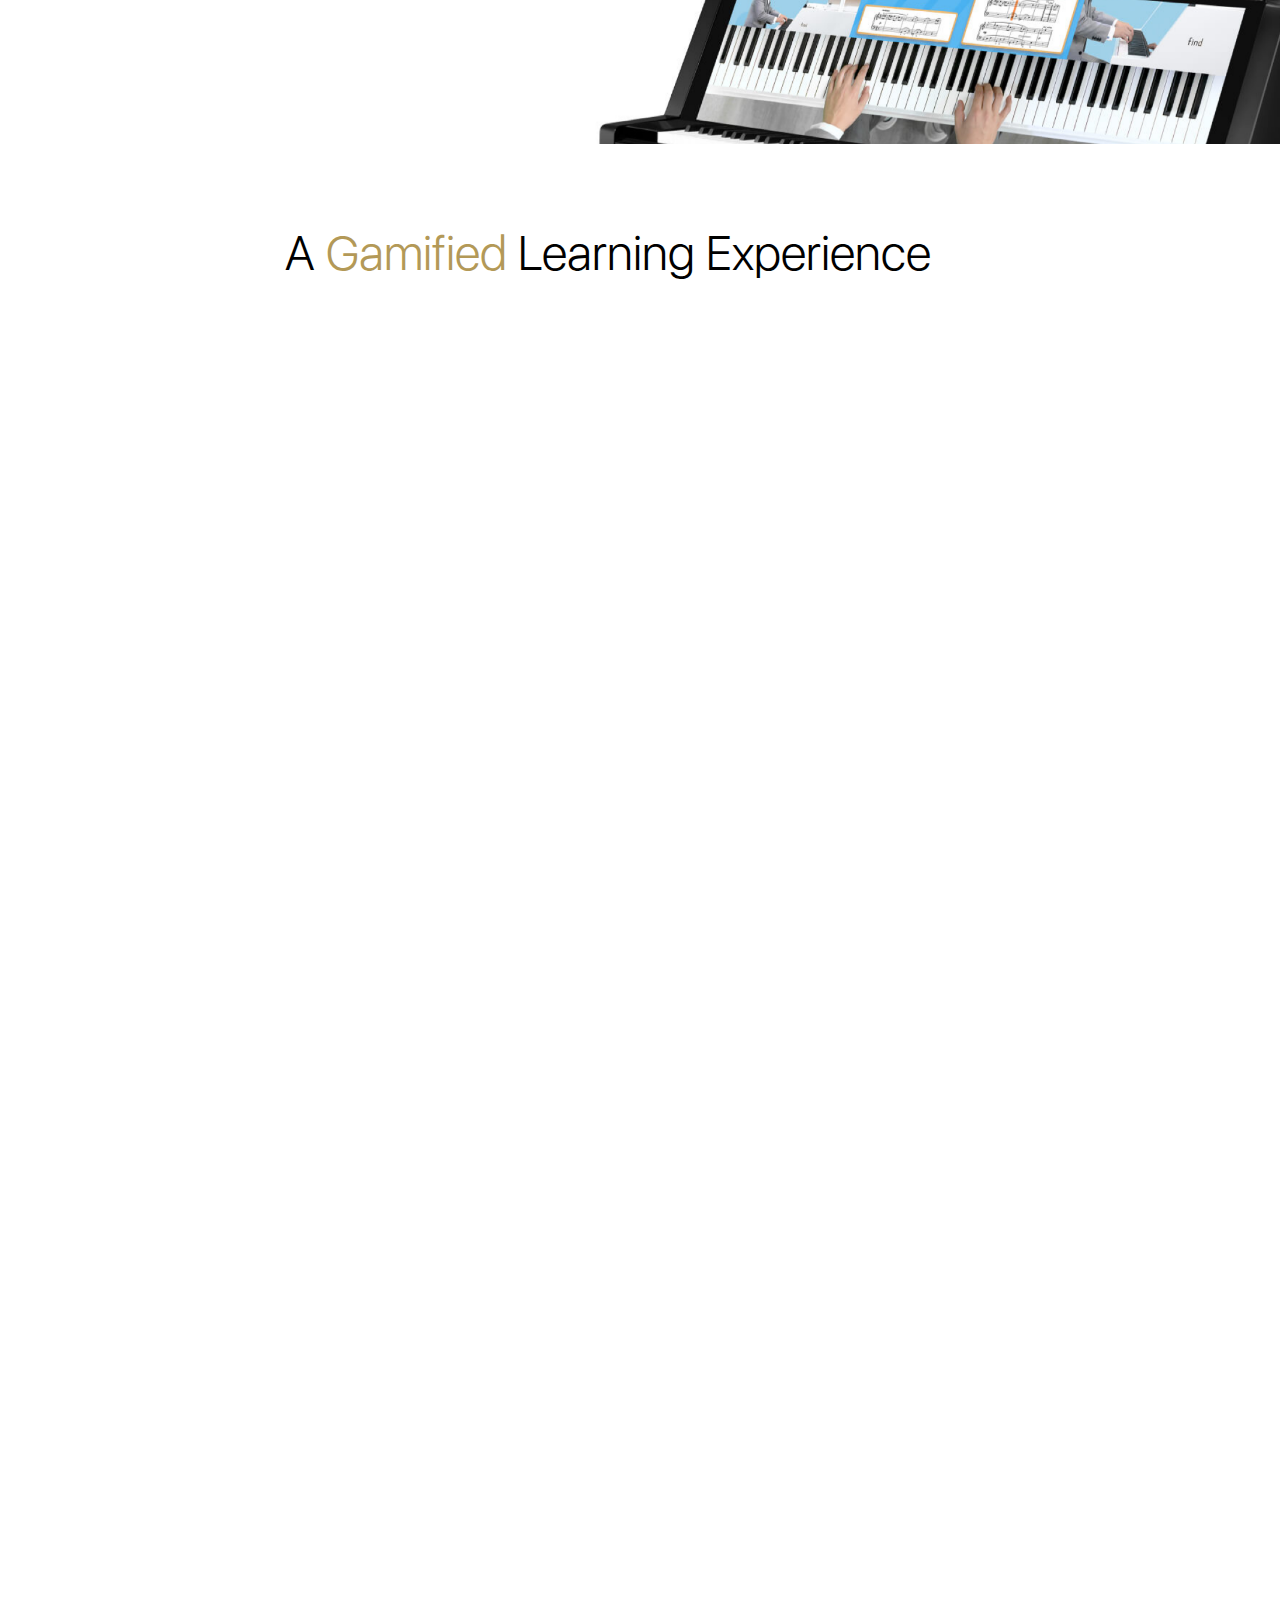
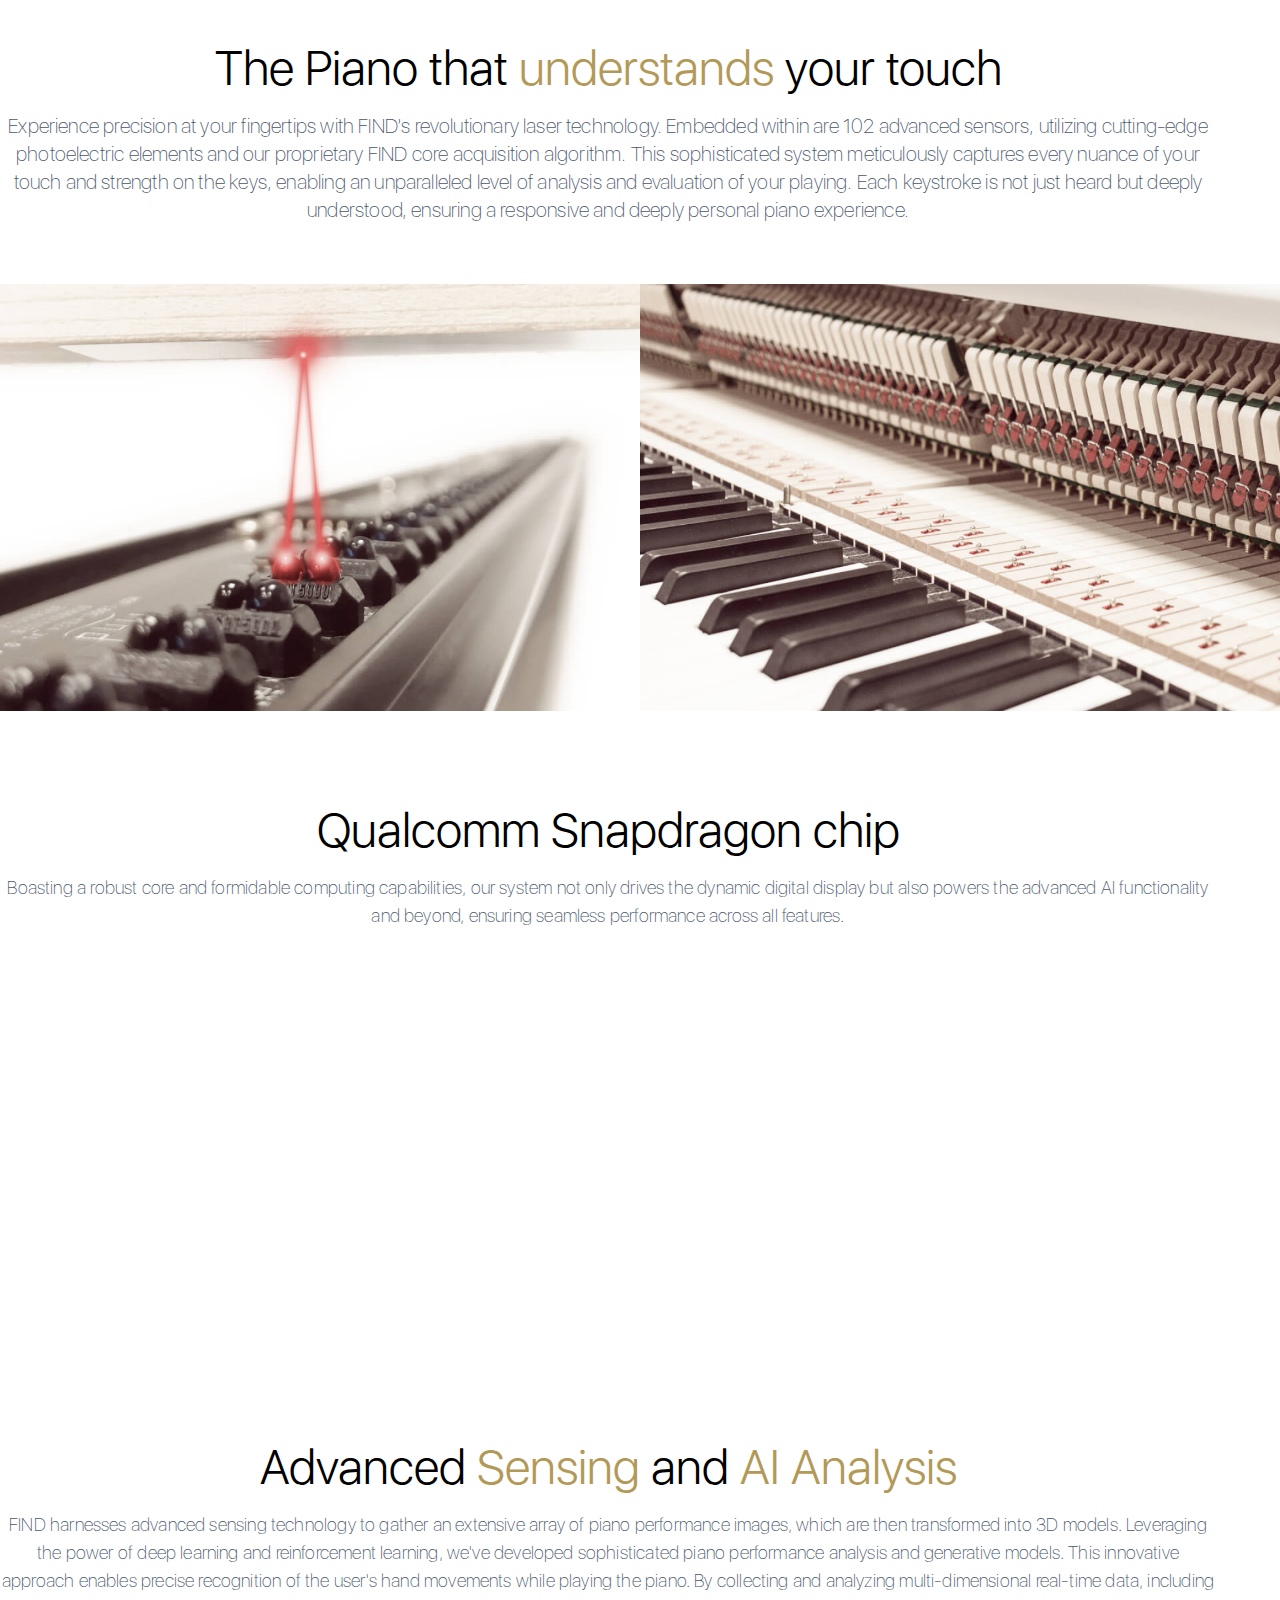
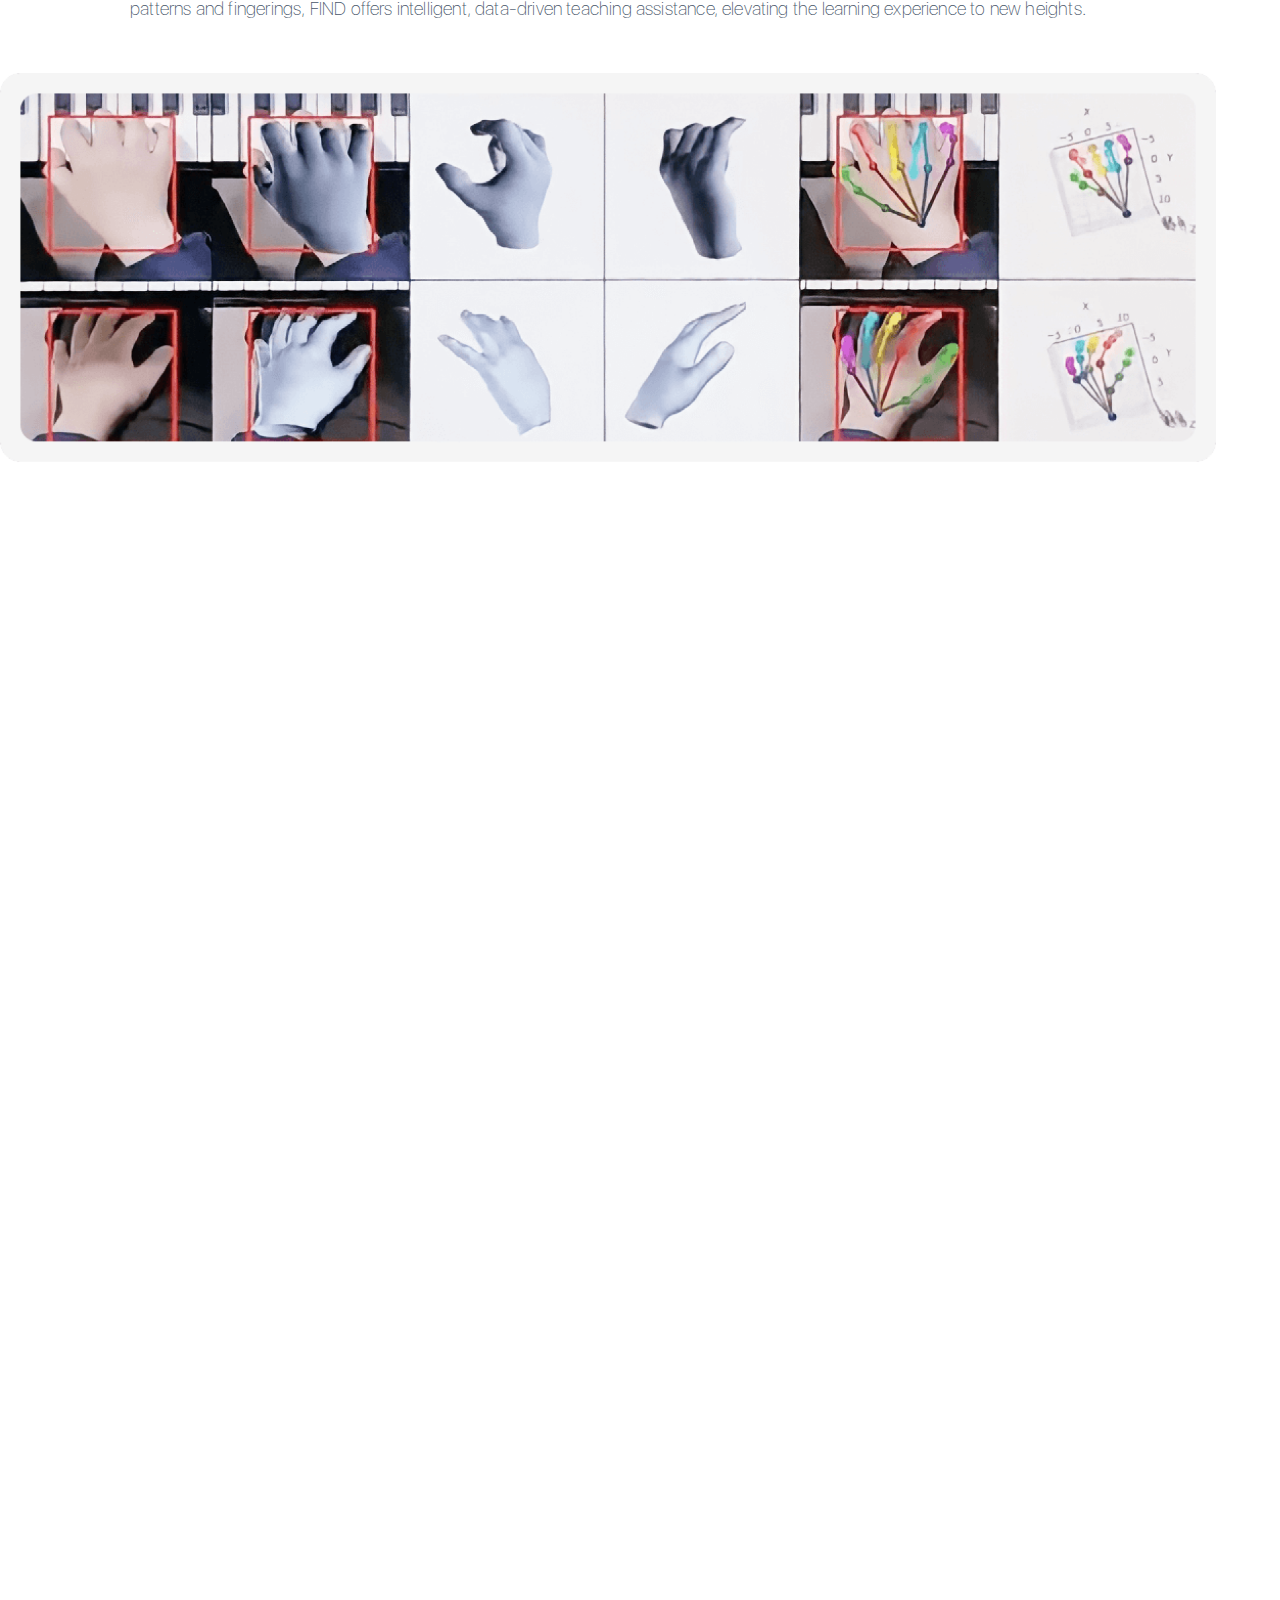
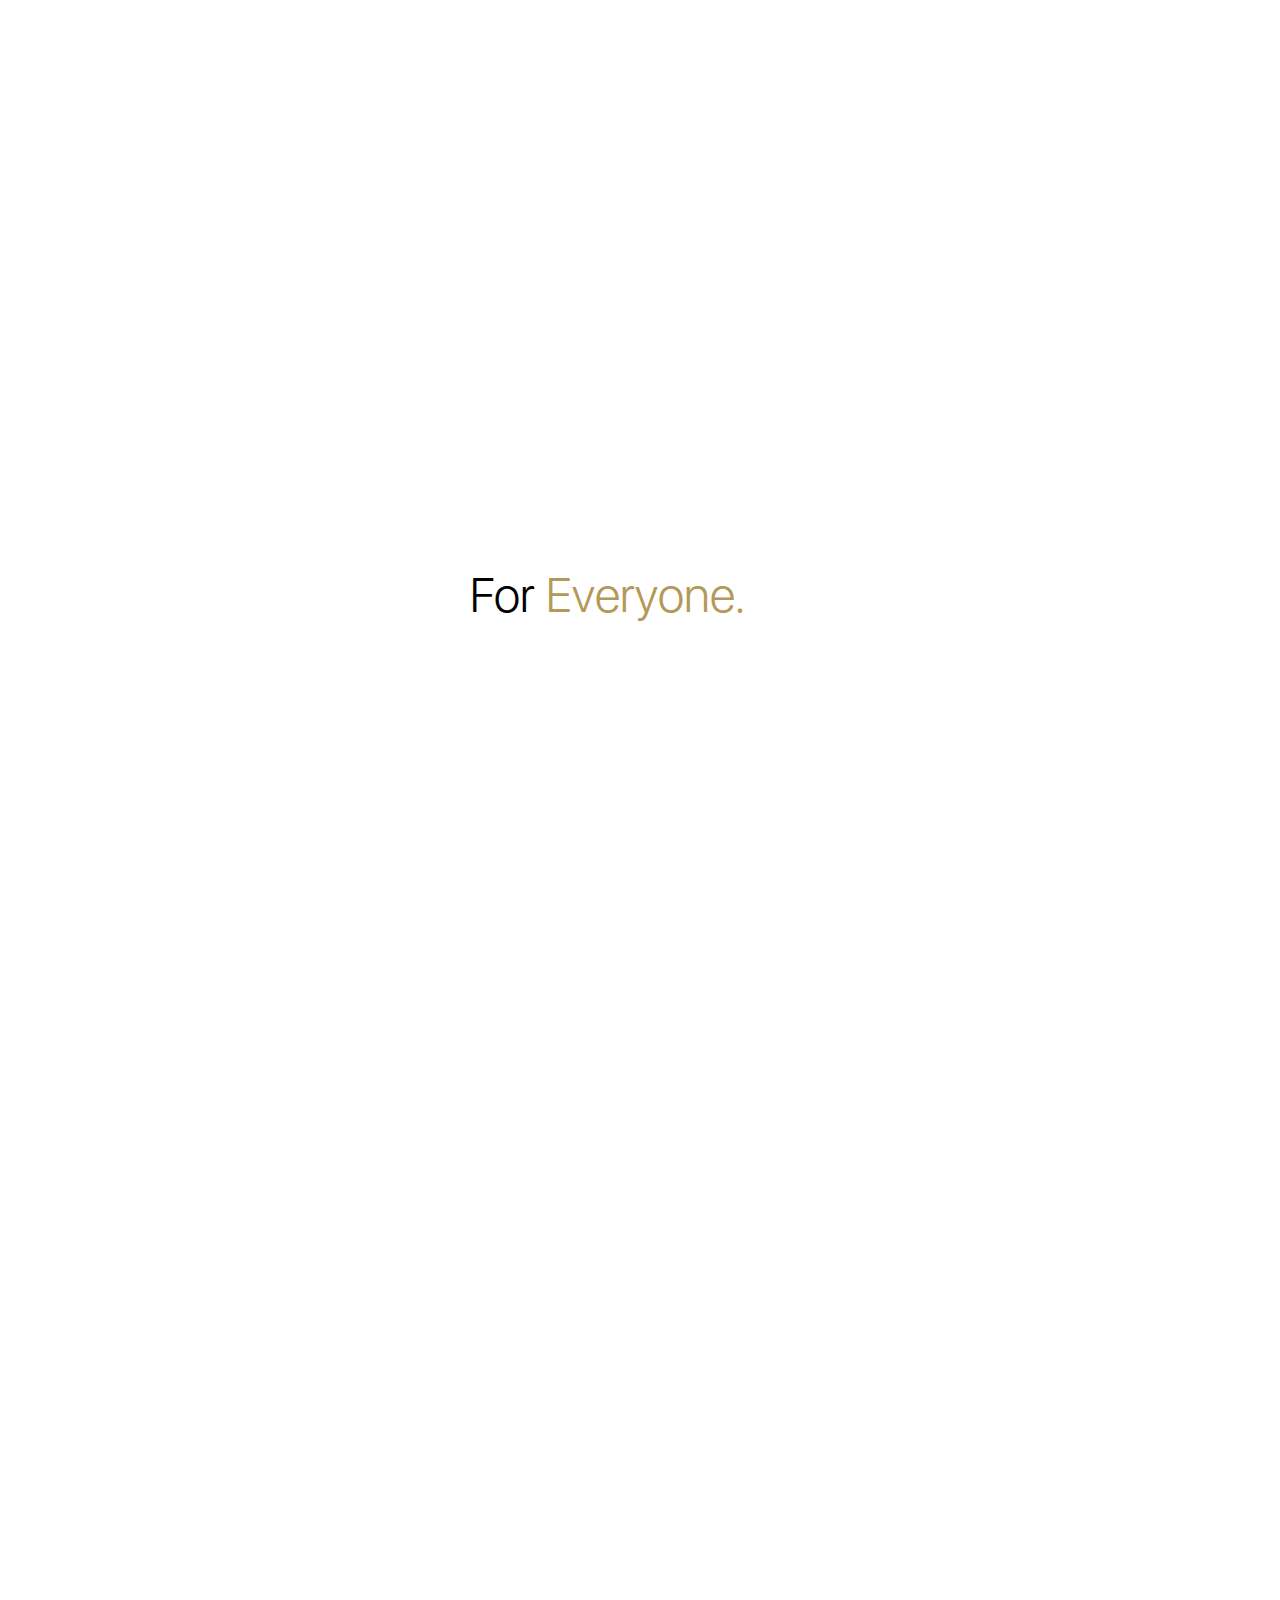
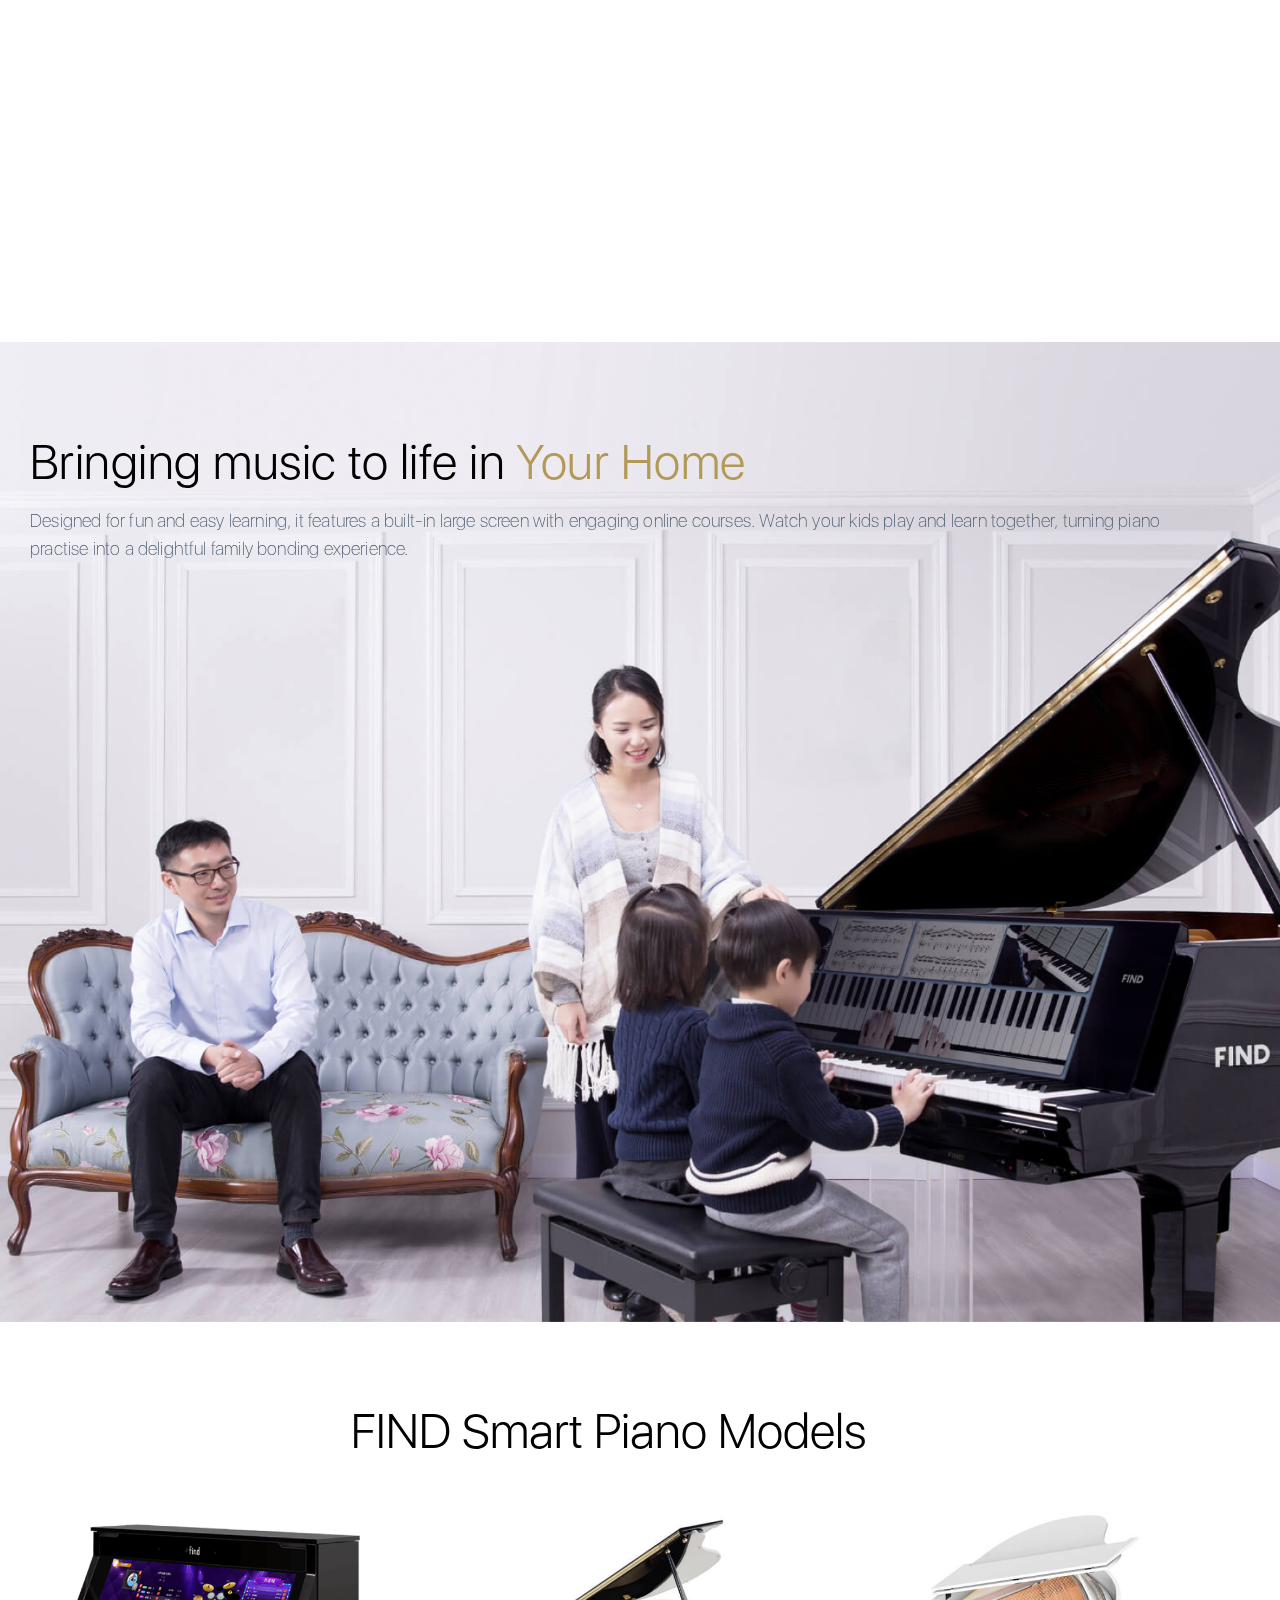
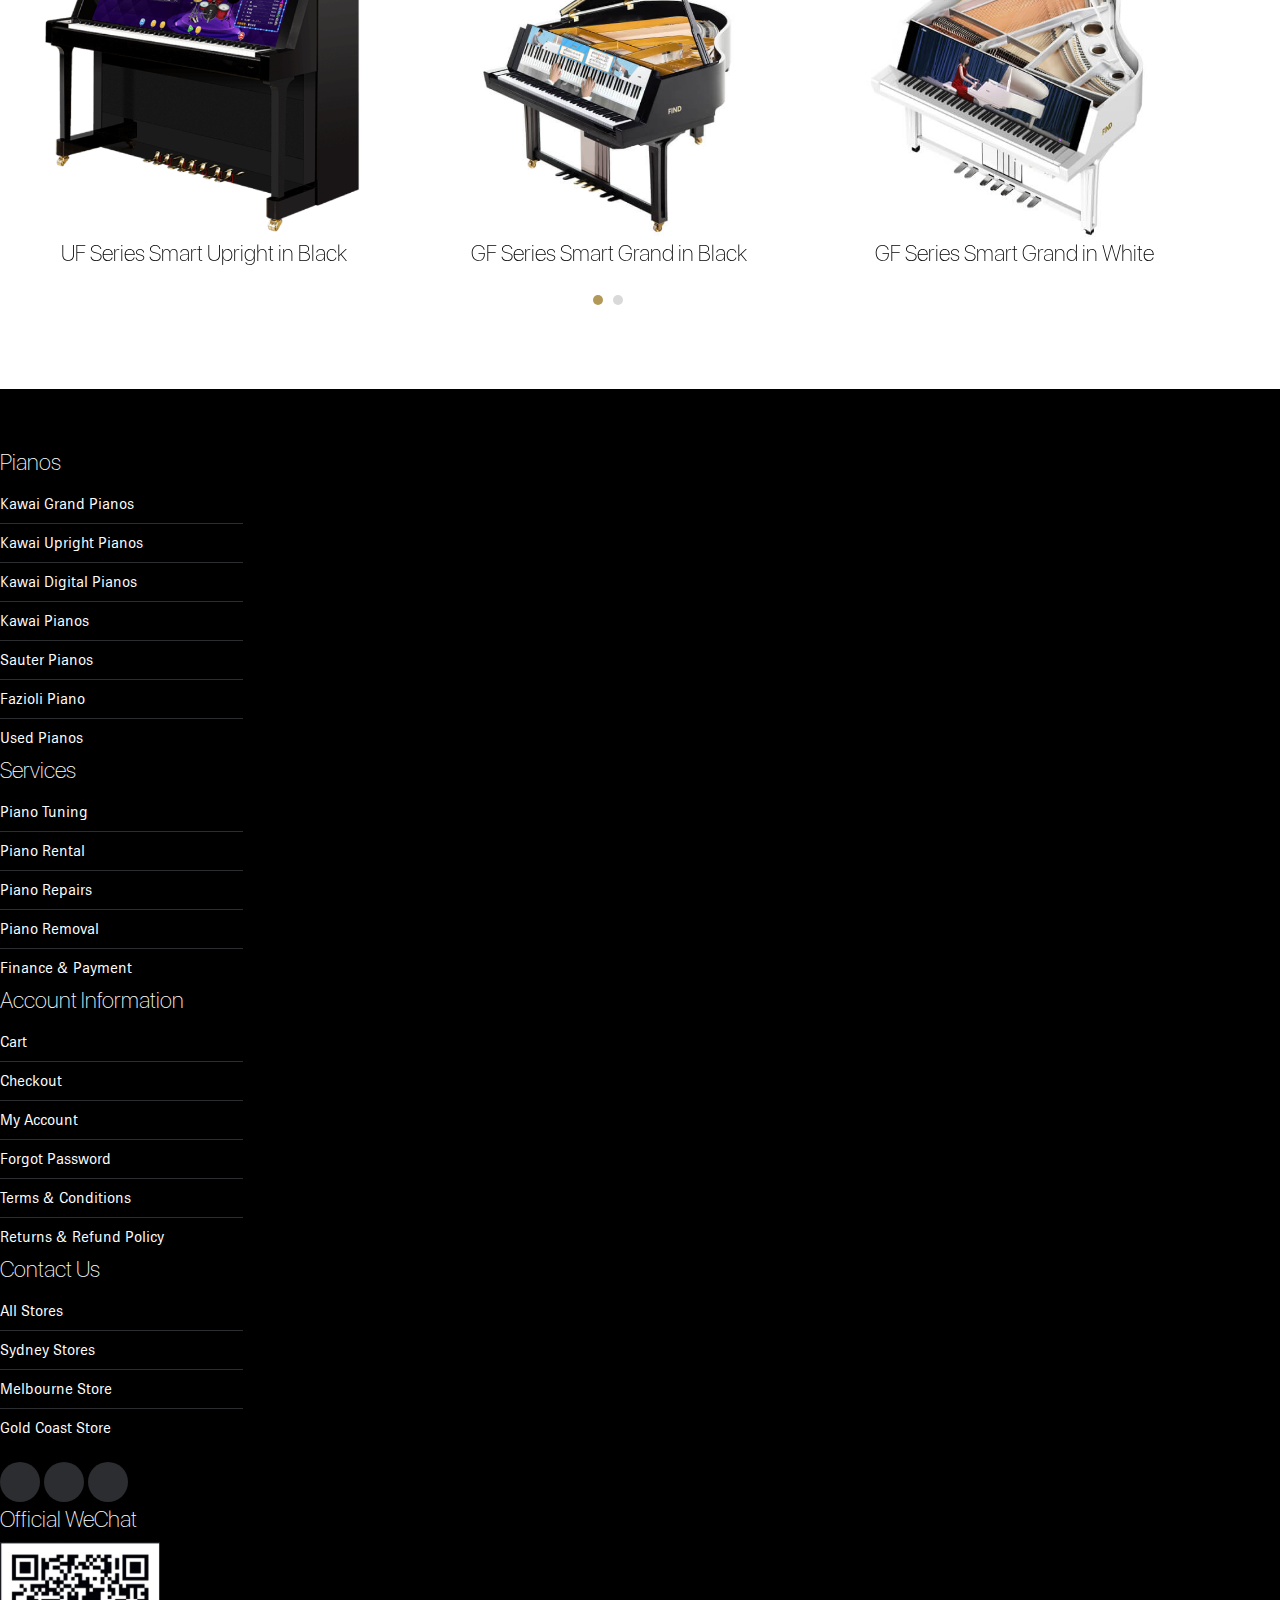
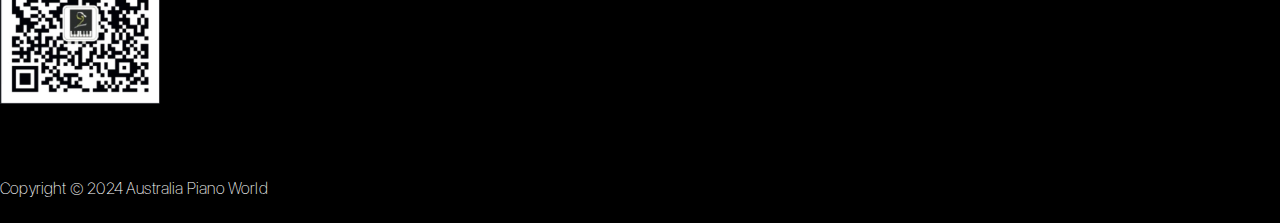
==== commit 065ec020: "animation" ====
--- a/index.html
+++ b/index.html
@@ -191,7 +191,7 @@
                         <p>Boasting a robust core and formidable computing capabilities, our system not only drives the
                             dynamic digital display but also powers the advanced AI functionality and beyond, ensuring
                             seamless performance across all features.</p>
-                        <img src="img/qaulcomm.jpg" />
+                        <img src="img/qaulcomm.jpg" data-aos-duration="1500" data-aos="zoom-in"/>
                     </div>
                 </div>
             </div>
--- a/css/style.css
+++ b/css/style.css
@@ -161,6 +161,10 @@
     list-style: outside none none;
 }
 
+body, section {
+    overflow-x: hidden;
+}
+
 .container {
     max-width: 1320px;
 }
@@ -791,4 +795,7 @@
     font-weight: 300;
     line-height: 28px;
     letter-spacing: 0.18px;
+}
+.technology-sec .tech-txt.tech-title h2 {
+    font-style: italic;
 }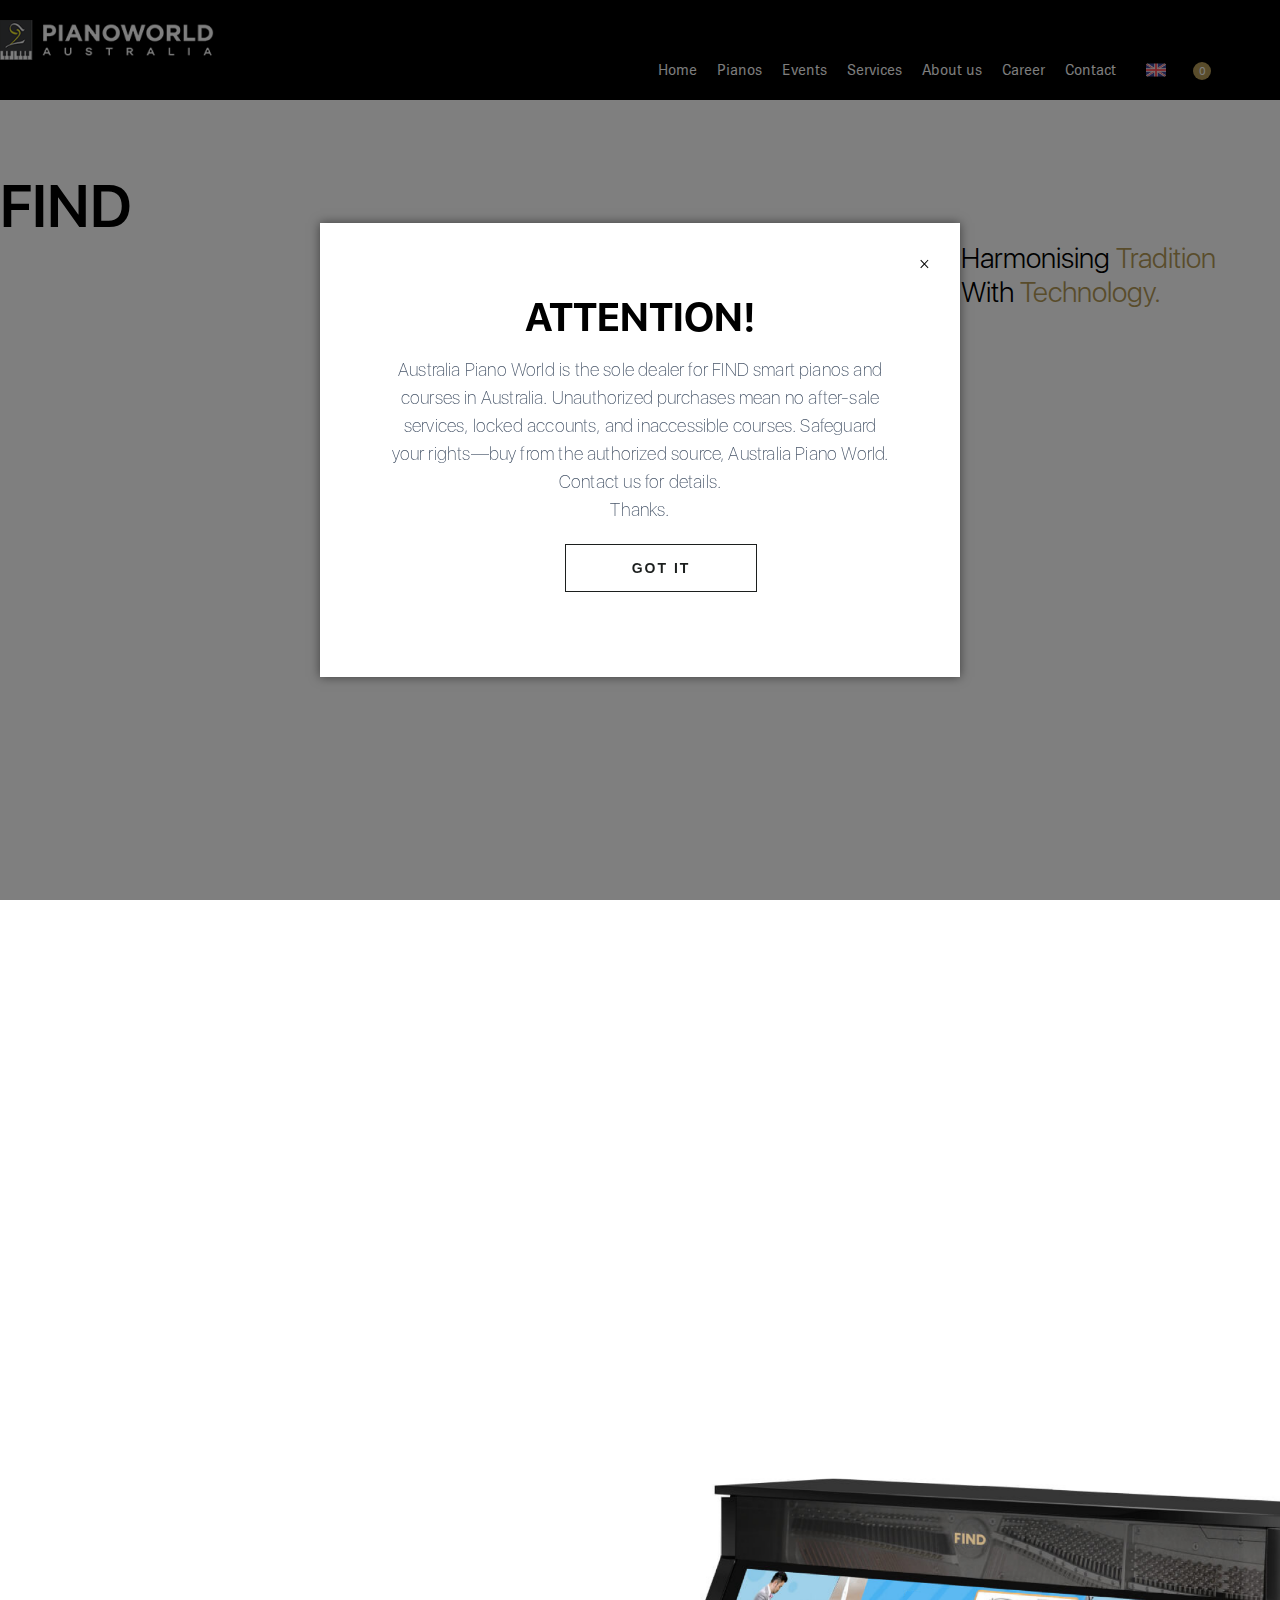
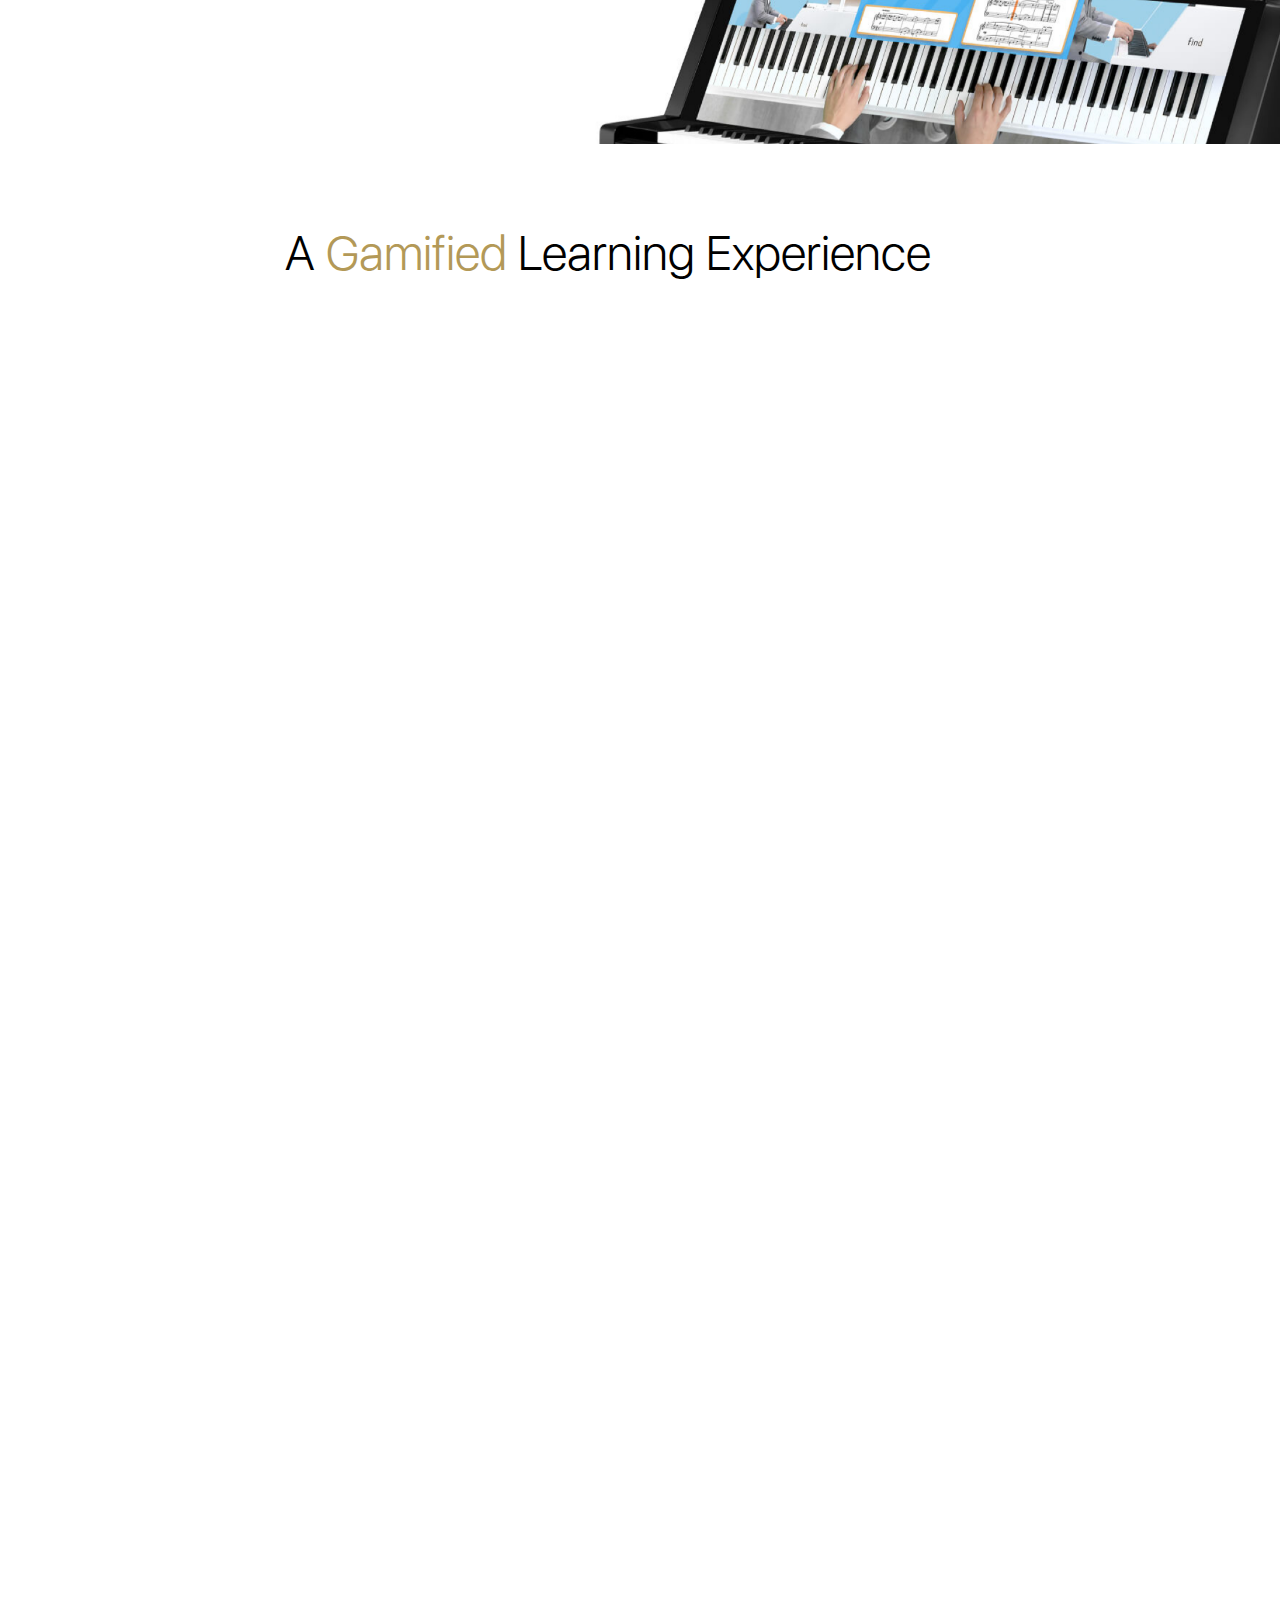
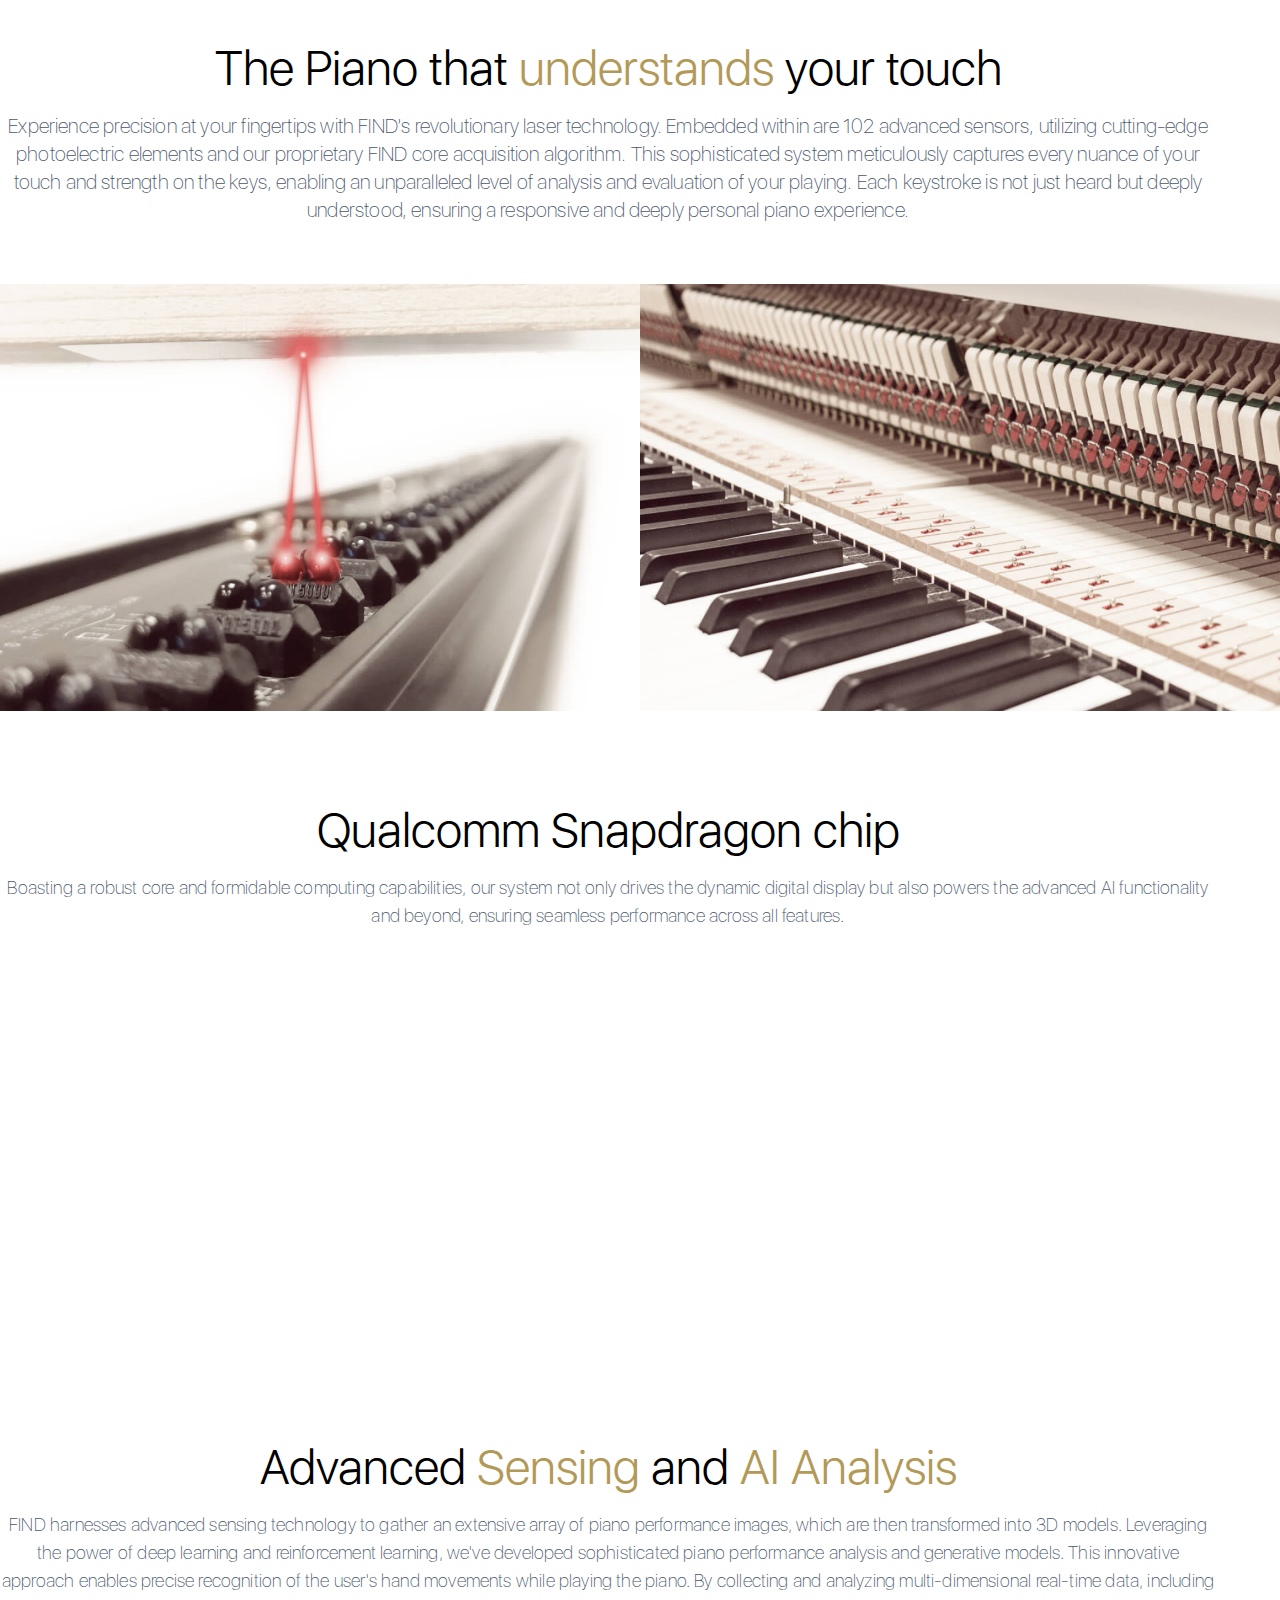
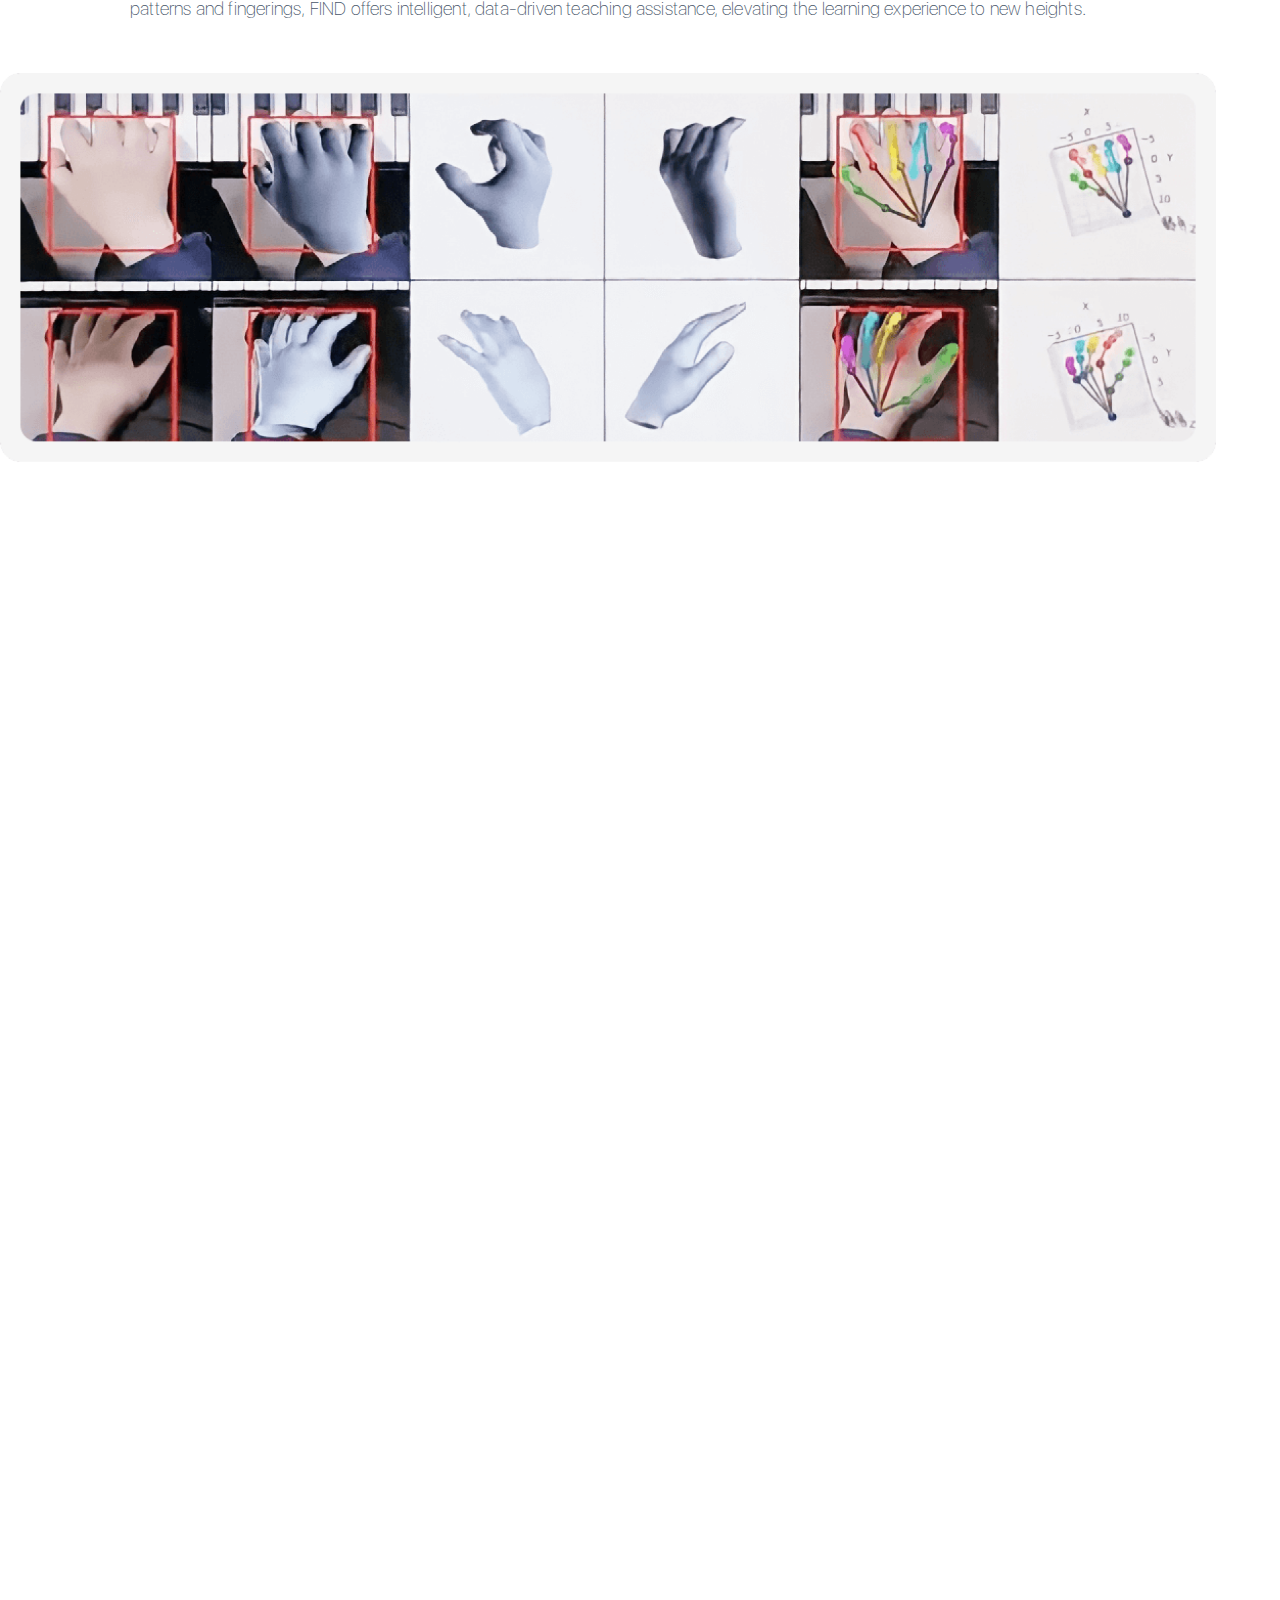
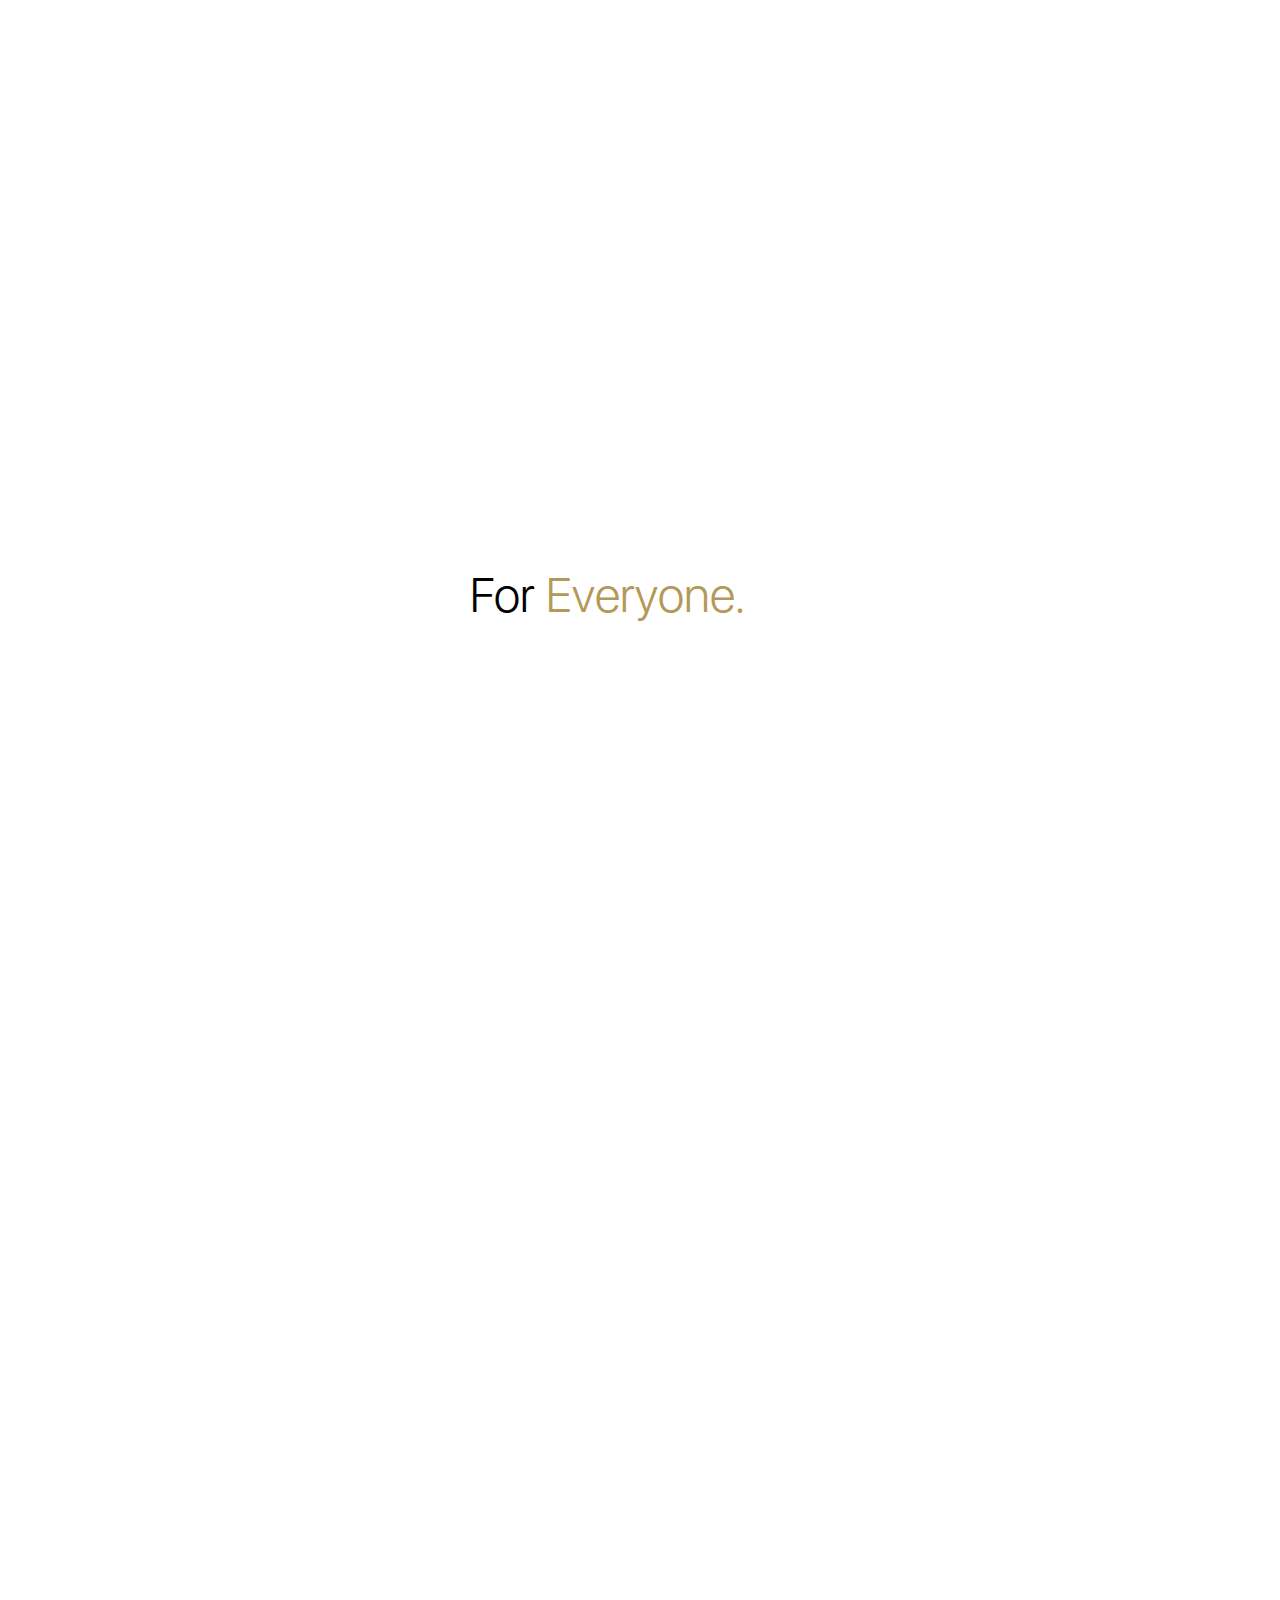
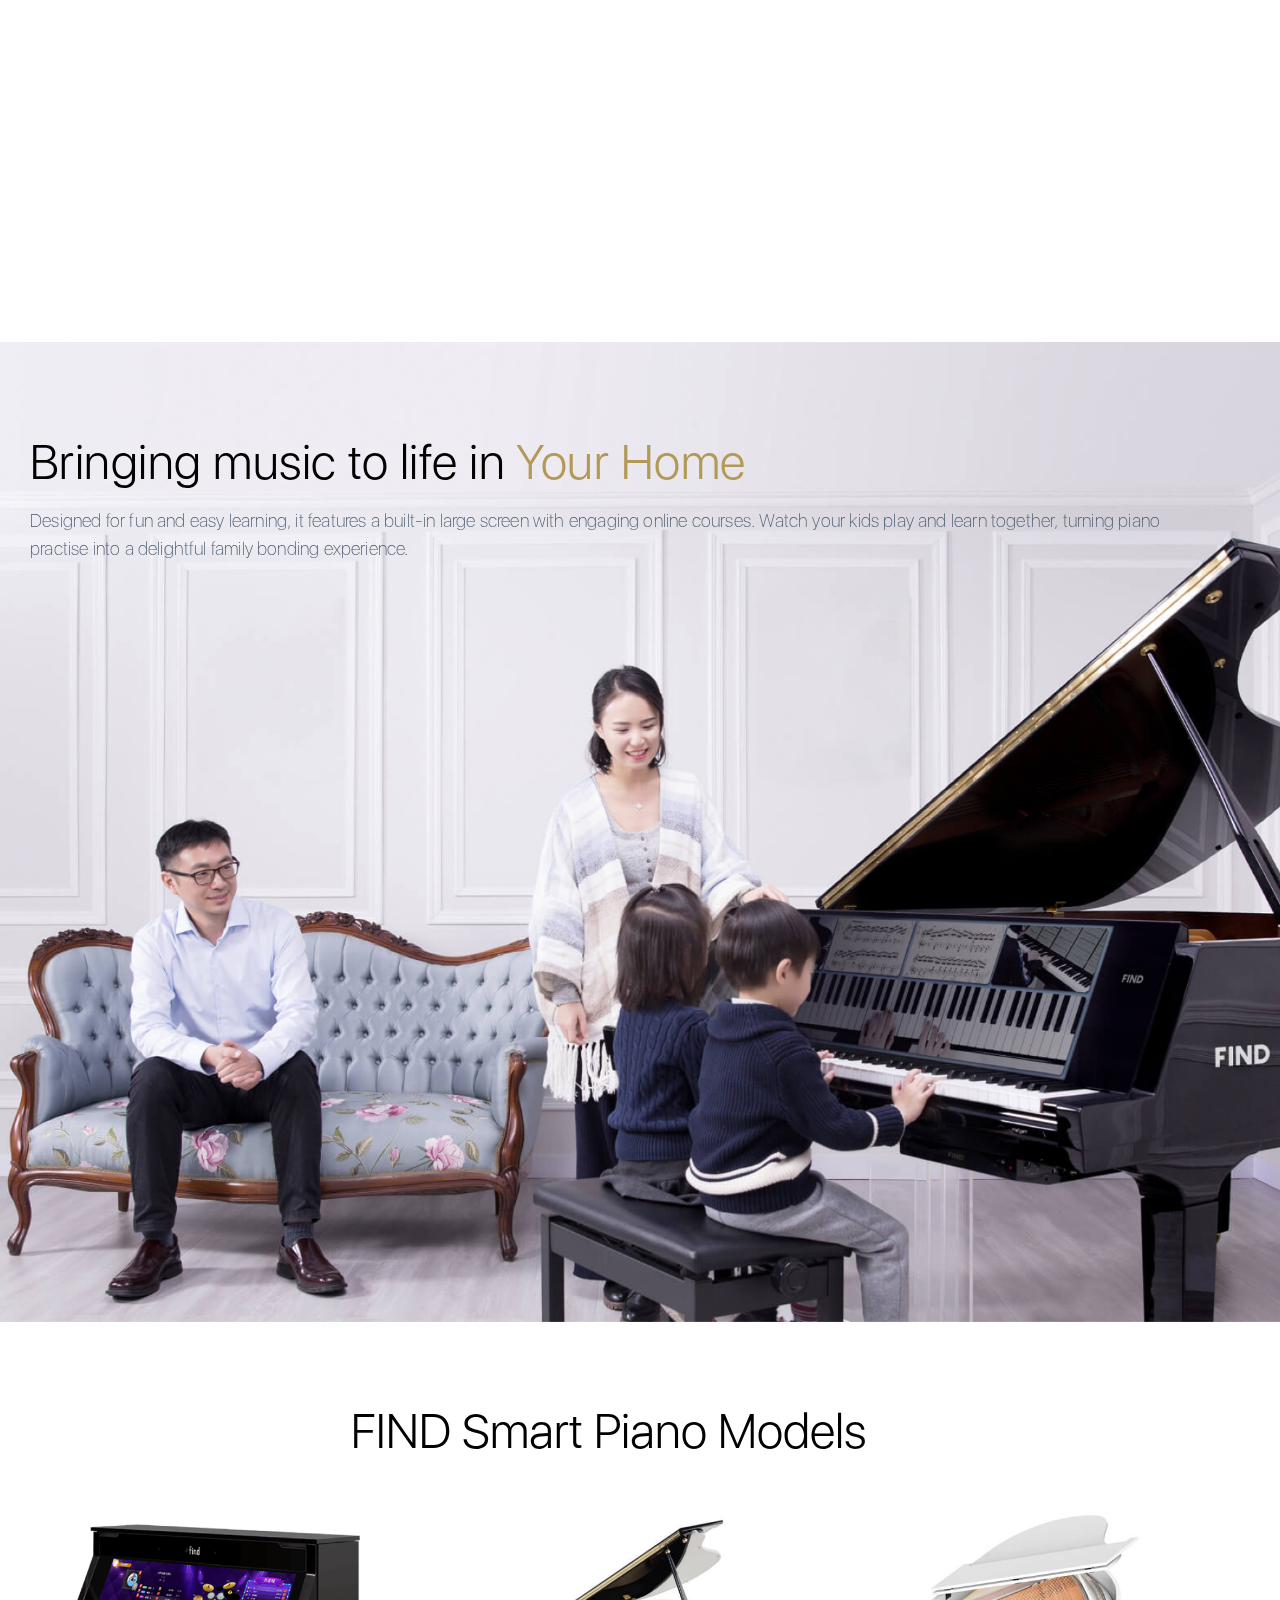
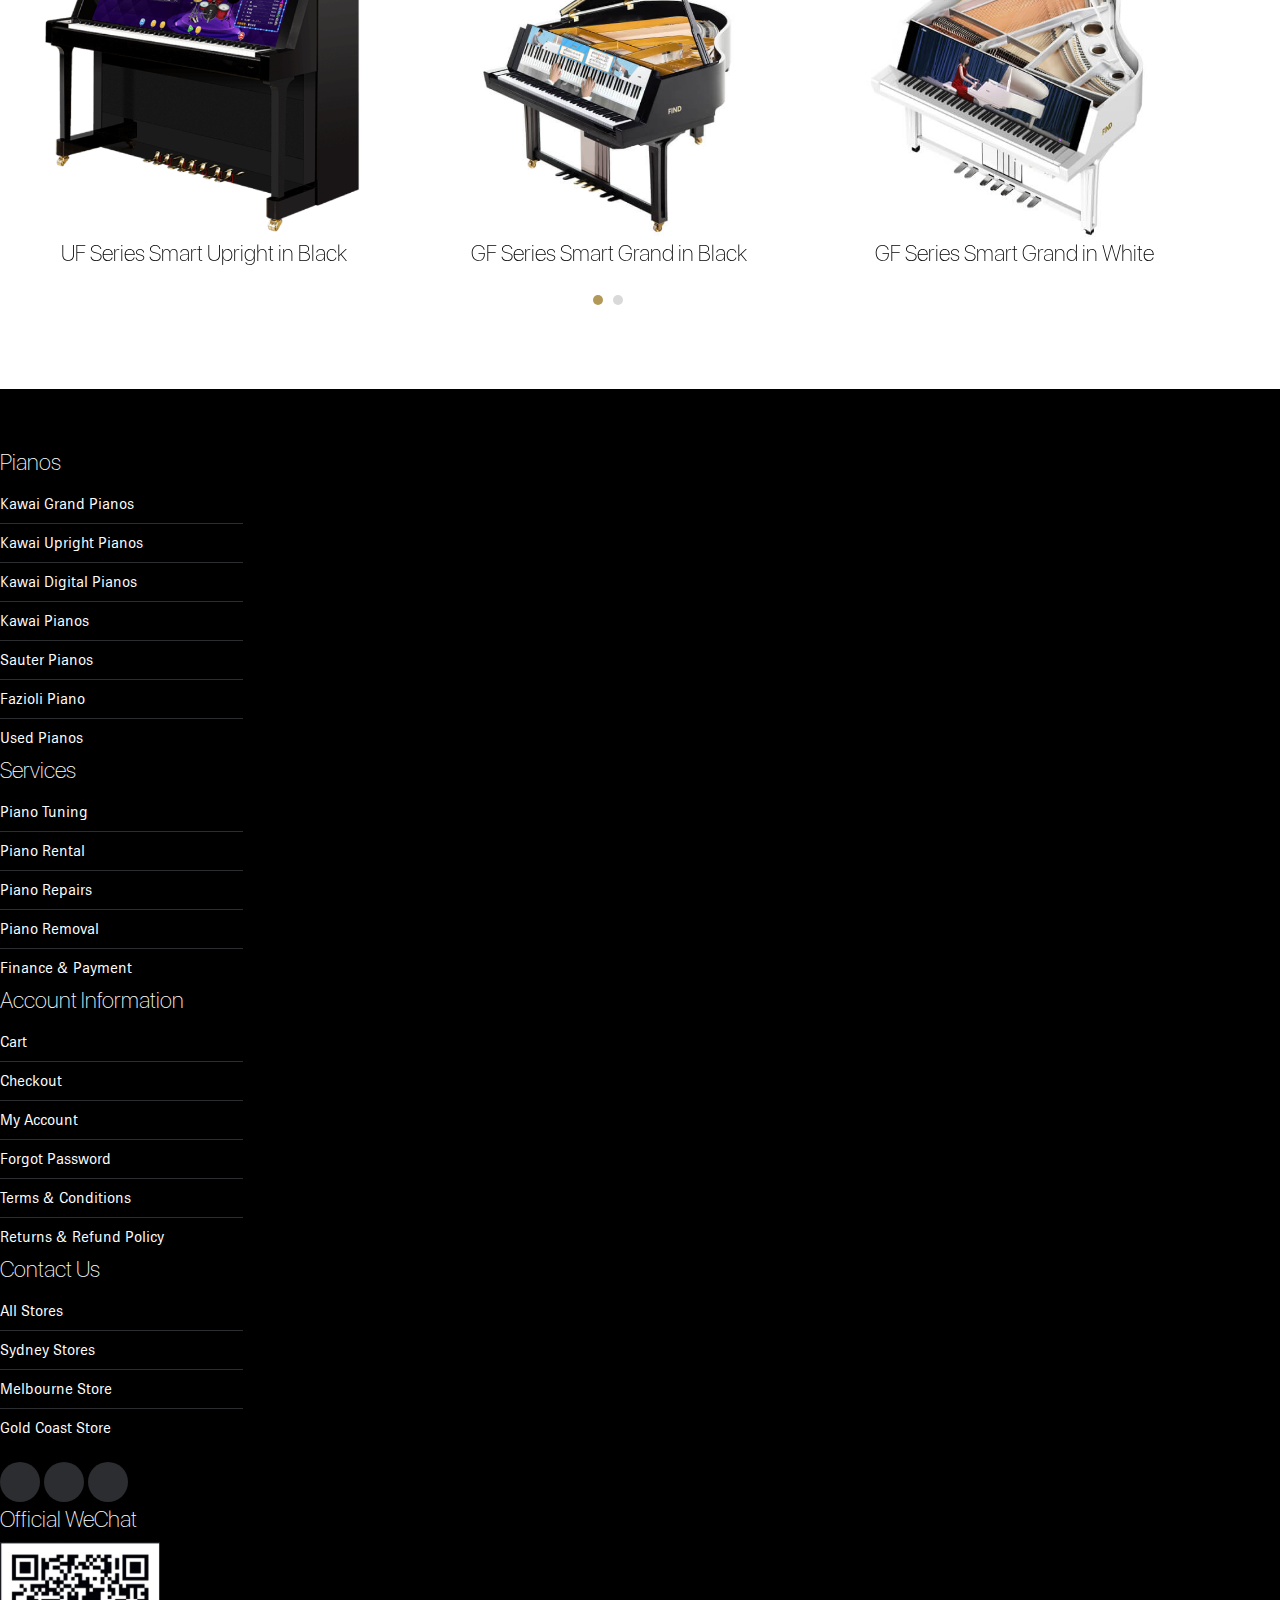
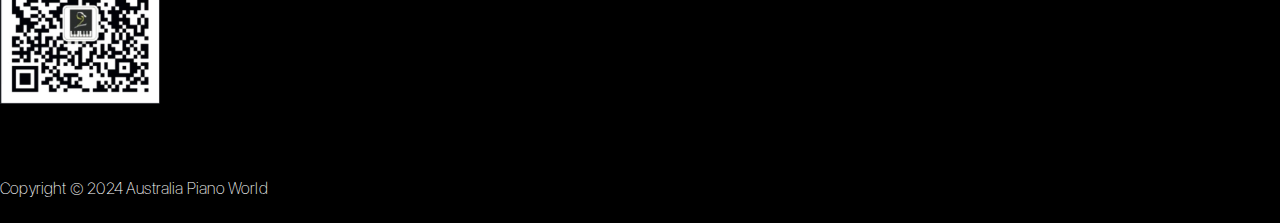
==== commit db5bfe73: "fix" ====
--- a/index.html
+++ b/index.html
@@ -13,7 +13,7 @@
     <link rel="stylesheet" href="https://cdnjs.cloudflare.com/ajax/libs/OwlCarousel2/2.3.4/assets/owl.carousel.min.css">
     <link rel="stylesheet"
         href="https://cdnjs.cloudflare.com/ajax/libs/OwlCarousel2/2.3.4/assets/owl.theme.default.min.css">
-        <link href="https://unpkg.com/aos@2.3.1/dist/aos.css" rel="stylesheet">
+    <link href="https://unpkg.com/aos@2.3.1/dist/aos.css" rel="stylesheet">
     <link rel="stylesheet" href="fonts/stylesheet.css" />
     <link rel="stylesheet" href="css/style.css" />
     <link rel="stylesheet" href="css/responsive.css" />
@@ -191,7 +191,7 @@
                         <p>Boasting a robust core and formidable computing capabilities, our system not only drives the
                             dynamic digital display but also powers the advanced AI functionality and beyond, ensuring
                             seamless performance across all features.</p>
-                        <img src="img/qaulcomm.jpg" data-aos-duration="1500" data-aos="zoom-in"/>
+                        <img src="img/qaulcomm.jpg" data-aos-duration="1500" data-aos="zoom-in" />
                     </div>
                 </div>
             </div>
@@ -222,7 +222,8 @@
         <div class="container">
             <div class="row">
                 <div class="col-lg-8 order-2 order-lg-1">
-                    <img class="find-img desktop-img" src="img/find.jpeg" alt="find" data-aos="fade-right" data-aos-duration="2000" />
+                    <img class="find-img desktop-img" src="img/find.jpeg" alt="find" data-aos="fade-right"
+                        data-aos-duration="2000" />
                 </div>
                 <div class="col-lg-4 order-1 order-lg-2">
                     <div class="content-txt" data-aos="fade-left" data-aos-duration="2000">
@@ -238,7 +239,7 @@
         </div>
         <img class="find-img mob-img" src="img/find.jpeg" alt="find" data-aos="fade-right" data-aos-duration="2000" />
     </section>
-    <section class="technology-sec experience-sec" data-aos="fade" data-aos-duration="2000" >
+    <section class="technology-sec experience-sec" data-aos="fade" data-aos-duration="2000">
         <div class="container">
             <div class="row">
                 <div class="col-lg-5">
@@ -288,7 +289,8 @@
                     </div>
                 </div>
                 <div class="col-lg-3">
-                    <div class="everyone-box even-box" data-aos="fade-up" data-aos-duration="3000" data-aos-delay="1500">
+                    <div class="everyone-box even-box" data-aos="fade-up" data-aos-duration="3000"
+                        data-aos-delay="1500">
                         <h3>All Ages</h3>
                         <div class="everyone-txt">
                             <p>A vast library of big works for the highly developed pianists</p>
@@ -418,12 +420,30 @@
             </div>
         </div>
     </footer>
+
+    <div id="overlay" class="overlay"></div>
+
+    <div class="popup" id="popup">
+        <div class="popup-content">
+            <span class="close-btn" onclick="closePopup()">&times;</span>
+            <h2>ATTENTION!</h2>
+            <p>Australia Piano World is the sole dealer for FIND smart pianos and courses in Australia.
+                Unauthorized purchases mean no after-sale services, locked accounts, and inaccessible courses.
+                Safeguard your rights—buy from the authorized source, Australia Piano World.
+                <br/>Contact us for details. <br/>Thanks.</p>
+                <button class="btn btn-2 hover-slide-right" onclick="GotItPopup()">
+                    <span>Got it</span>
+                  </button>
+        </div>
+    </div>
+
     <script src="https://code.jquery.com/jquery-3.6.4.min.js"></script>
     <script src="https://cdn.jsdelivr.net/npm/bootstrap@5.3.2/dist/js/bootstrap.min.js"
         integrity="sha384-BBtl+eGJRgqQAUMxJ7pMwbEyER4l1g+O15P+16Ep7Q9Q+zqX6gSbd85u4mG4QzX+"
         crossorigin="anonymous"></script>
     <script src="https://cdnjs.cloudflare.com/ajax/libs/OwlCarousel2/2.3.4/owl.carousel.min.js"></script>
     <script src="https://unpkg.com/aos@2.3.1/dist/aos.js"></script>
+    <script src="https://cdn.jsdelivr.net/npm/js-cookie@3.0.5/dist/js.cookie.min.js"></script>
     <script>
         AOS.init();
 
@@ -468,6 +488,40 @@
             });
 
         });
+
+        document.addEventListener("DOMContentLoaded", function () {
+           // if (Cookies.get('popupDismissed') !== "true") {
+                showOverlay();
+                showPopup();
+            //}
+        });
+
+        function showOverlay() {
+            var overlay = document.getElementById("overlay");
+            overlay.style.display = "block";
+        }
+
+        function showPopup() {
+            var popup = document.getElementById("popup");
+            popup.style.display = "block";
+        }
+
+        function closePopup() {
+            var overlay = document.getElementById("overlay");
+            var popup = document.getElementById("popup");
+
+            overlay.style.display = "none";
+            popup.style.display = "none";
+        }
+
+        function GotItPopup() {
+            var overlay = document.getElementById("overlay");
+            var popup = document.getElementById("popup");
+
+            overlay.style.display = "none";
+            popup.style.display = "none";
+            //Cookies.set('popupDismissed', 'true', { expires: 7, path: '/' });
+        }
     </script>
 </body>
 
--- a/css/style.css
+++ b/css/style.css
@@ -161,7 +161,8 @@
     list-style: outside none none;
 }
 
-body, section {
+body,
+section {
     overflow-x: hidden;
 }
 
@@ -446,6 +447,7 @@
 .technology-sec .tech-txt h2 {
     padding-top: 0px;
 }
+
 .technology-sec .tech-txt h2 span {
     color: #B39957;
 }
@@ -566,6 +568,7 @@
     background-repeat: no-repeat;
     background-size: cover;
 }
+
 .experience-sec .tech-txt {
     padding-top: 50px;
 }
@@ -764,6 +767,7 @@
     display: block;
     border-bottom: solid 1px #2b2d31;
 }
+
 .social-icons {
     margin-top: 15px;
 }
@@ -782,10 +786,16 @@
 .footer-col ul li:last-child a {
     border: none;
 }
+
 .w-20 {
     width: 20%;
 }
-.copyright-txt {border-top: solid 1px;padding-top: 20px;margin-top: 50px;}
+
+.copyright-txt {
+    border-top: solid 1px;
+    padding-top: 20px;
+    margin-top: 50px;
+}
 
 .copyright-txt p {
     color: #fff;
@@ -796,6 +806,111 @@
     line-height: 28px;
     letter-spacing: 0.18px;
 }
+
 .technology-sec .tech-txt.tech-title h2 {
     font-style: italic;
+}
+
+
+.overlay {
+    display: none;
+    position: fixed;
+    top: 0;
+    left: 0;
+    width: 100%;
+    height: 100%;
+    background: rgba(0, 0, 0, 0.5);
+    z-index: 10;
+}
+
+.popup {
+    display: none;
+    position: fixed;
+    top: 50%;
+    left: 50%;
+    transform: translate(-50%, -50%);
+    background: #fff;
+    padding: 20px;
+    box-shadow: 0 0 10px rgba(0, 0, 0, 0.5);
+    z-index: 11;
+}
+
+.popup-content {
+    text-align: center;
+    padding: 50px;
+    position: relative;
+}
+
+.close-btn {
+    position: absolute;
+    top: 10px;
+    right: 10px;
+    font-size: 20px;
+    cursor: pointer;
+}
+
+.btn.hover-slide-right::before {
+    top: 0;
+    bottom: 0;
+    left: 0;
+    height: 100%;
+    width: 0%;
+    position: absolute;
+    content: "";
+}
+
+.btn.hover-slide-right:hover::before {
+    width: 100%;
+}
+
+.btn {
+    position: relative;
+    display: inline-block;
+    width: auto;
+    height: auto;
+    background-color: transparent;
+    border: none;
+    cursor: pointer;
+    margin: 0px 25px 15px;
+    min-width: 150px;
+    padding: 0;
+}
+
+.btn span {
+    position: relative;
+    display: inline-block;
+    font-size: 14px;
+    font-weight: bold;
+    letter-spacing: 2px;
+    text-transform: uppercase;
+    top: 0;
+    left: 0;
+    width: 100%;
+    padding: 15px 20px;
+    transition: 0.3s;
+}
+
+.btn-2::before {
+    background-color: rgb(28, 31, 30);
+    transition: 0.3s ease-out;
+}
+
+.btn-2 span {
+    color: rgb(28, 31, 30);
+    border: 1px solid rgb(28, 31, 30);
+    transition: 0.2s;
+}
+
+.btn-2 span:hover {
+    color: rgb(255, 255, 255);
+    transition: 0.2s 0.1s;
+}
+
+.popup-content h2 {
+    margin-bottom: 15px;
+    font-family: 'SF UI Display Bold';
+    font-size: 40px;
+}
+.popup-content .btn {
+    margin-top: 20px;
 }--- a/css/responsive.css
+++ b/css/responsive.css
@@ -319,6 +319,21 @@
     .technology-sec .tech-txt.tech-title h2 {
         font-size: 29px;
     }
+    .popup-content {
+        padding: 40px 10px 20px;
+    }
+    
+    .popup {
+        width: 90%;
+    }
+    
+    .popup-content h2 {
+        font-size: 28px;
+    }
+    
+    .popup-content p {
+        font-size: 16px;
+    }
 }
 @media screen and (max-width:400px) {
     .high-definition .content-txt::before{
